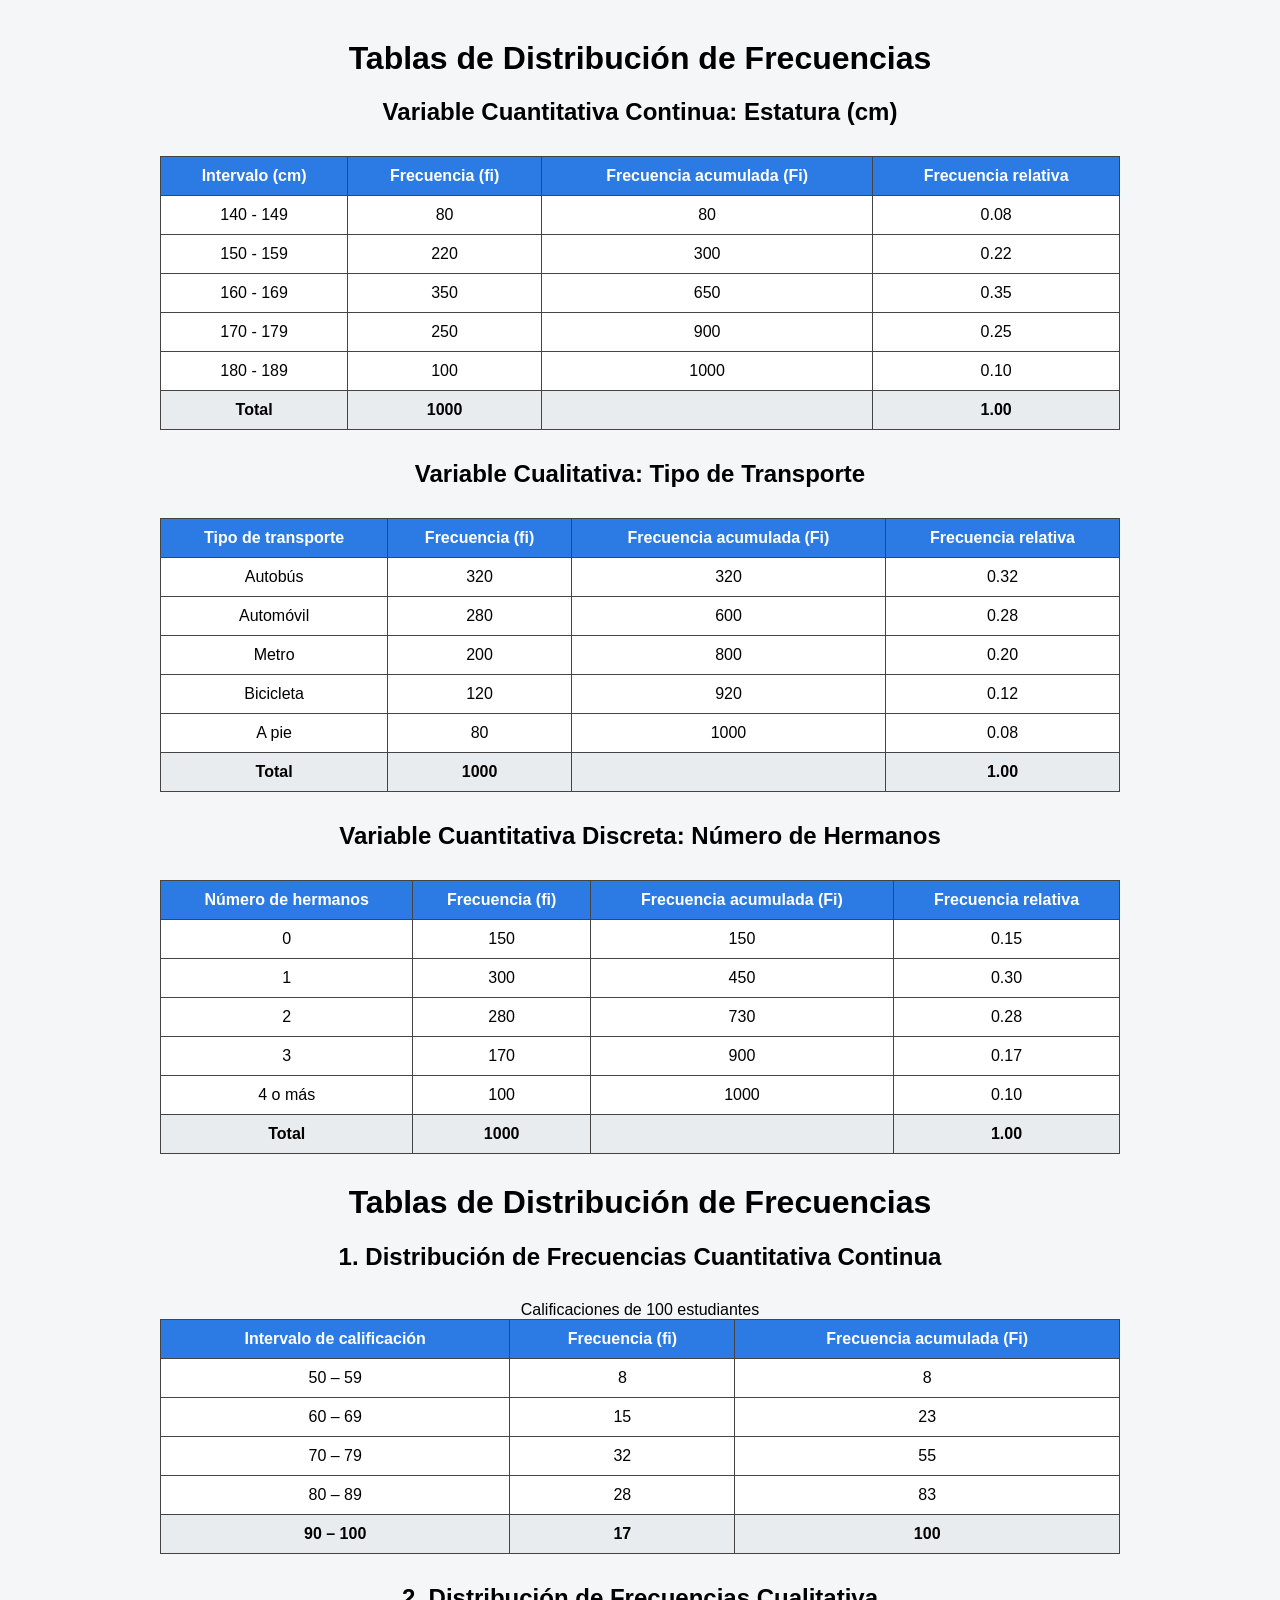
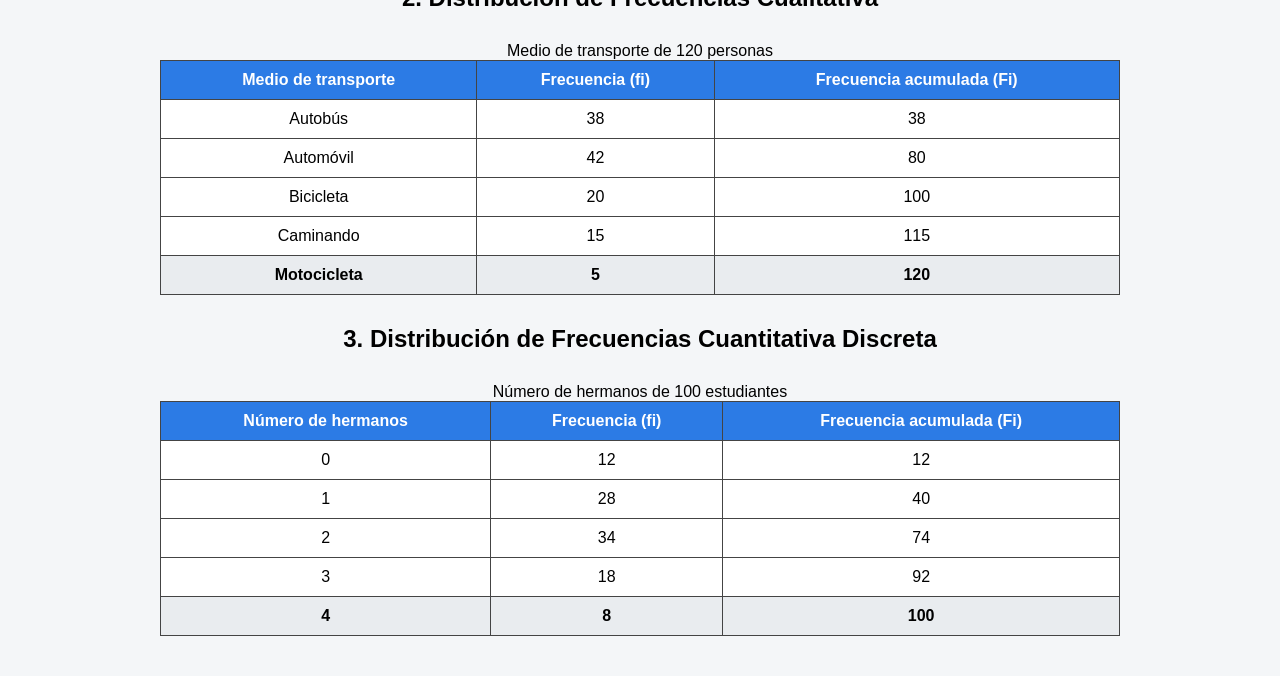
==== index.html @ 86c5a125 "Rename EJL_250110324_2B.html to index.html" ====
<!DOCTYPE html>
<html lang="es">
<head>
    <meta charset="UTF-8">
    <title>Tablas de Distribución de Frecuencias</title>
    <style>
        body {
            font-family: Arial, sans-serif;
            margin: 40px;
            background-color: #f4f6f8;
        }
        h1, h2 {
            text-align: center;
        }
        table {
            width: 80%;
            margin: 30px auto;
            border-collapse: collapse;
            background-color: #ffffff;
        }
        th, td {
            border: 1px solid #444;
            padding: 10px;
            text-align: center;
        }
        th {
            background-color: #2c7be5;
            color: white;
        }
        tr:last-child {
            font-weight: bold;
            background-color: #e9ecef;
        }
    </style>
</head>
<body>

<h1>Tablas de Distribución de Frecuencias</h1>

<!-- Tabla 1 -->
<h2>Variable Cuantitativa Continua: Estatura (cm)</h2>
<table>
    <tr>
        <th>Intervalo (cm)</th>
        <th>Frecuencia (fi)</th>
        <th>Frecuencia acumulada (Fi)</th>
        <th>Frecuencia relativa</th>
    </tr>
    <tr><td>140 - 149</td><td>80</td><td>80</td><td>0.08</td></tr>
    <tr><td>150 - 159</td><td>220</td><td>300</td><td>0.22</td></tr>
    <tr><td>160 - 169</td><td>350</td><td>650</td><td>0.35</td></tr>
    <tr><td>170 - 179</td><td>250</td><td>900</td><td>0.25</td></tr>
    <tr><td>180 - 189</td><td>100</td><td>1000</td><td>0.10</td></tr>
    <tr><td>Total</td><td>1000</td><td></td><td>1.00</td></tr>
</table>

<!-- Tabla 2 -->
<h2>Variable Cualitativa: Tipo de Transporte</h2>
<table>
    <tr>
        <th>Tipo de transporte</th>
        <th>Frecuencia (fi)</th>
        <th>Frecuencia acumulada (Fi)</th>
        <th>Frecuencia relativa</th>
    </tr>
    <tr><td>Autobús</td><td>320</td><td>320</td><td>0.32</td></tr>
    <tr><td>Automóvil</td><td>280</td><td>600</td><td>0.28</td></tr>
    <tr><td>Metro</td><td>200</td><td>800</td><td>0.20</td></tr>
    <tr><td>Bicicleta</td><td>120</td><td>920</td><td>0.12</td></tr>
    <tr><td>A pie</td><td>80</td><td>1000</td><td>0.08</td></tr>
    <tr><td>Total</td><td>1000</td><td></td><td>1.00</td></tr>
</table>

<!-- Tabla 3 -->
<h2>Variable Cuantitativa Discreta: Número de Hermanos</h2>
<table>
    <tr>
        <th>Número de hermanos</th>
        <th>Frecuencia (fi)</th>
        <th>Frecuencia acumulada (Fi)</th>
        <th>Frecuencia relativa</th>
    </tr>
    <tr><td>0</td><td>150</td><td>150</td><td>0.15</td></tr>
    <tr><td>1</td><td>300</td><td>450</td><td>0.30</td></tr>
    <tr><td>2</td><td>280</td><td>730</td><td>0.28</td></tr>
    <tr><td>3</td><td>170</td><td>900</td><td>0.17</td></tr>
    <tr><td>4 o más</td><td>100</td><td>1000</td><td>0.10</td></tr>
    <tr><td>Total</td><td>1000</td><td></td><td>1.00</td></tr>
</table>

</body>
</html>

    <h1>Tablas de Distribución de Frecuencias</h1>

    <!-- Tabla 1: Cuantitativa continua -->
    <h2>1. Distribución de Frecuencias Cuantitativa Continua</h2>
    <table>
        <caption>Calificaciones de 100 estudiantes</caption>
        <tr>
            <th>Intervalo de calificación</th>
            <th>Frecuencia (fi)</th>
            <th>Frecuencia acumulada (Fi)</th>
        </tr>
        <tr>
            <td>50 – 59</td>
            <td>8</td>
            <td>8</td>
        </tr>
        <tr>
            <td>60 – 69</td>
            <td>15</td>
            <td>23</td>
        </tr>
        <tr>
            <td>70 – 79</td>
            <td>32</td>
            <td>55</td>
        </tr>
        <tr>
            <td>80 – 89</td>
            <td>28</td>
            <td>83</td>
        </tr>
        <tr>
            <td>90 – 100</td>
            <td>17</td>
            <td>100</td>
        </tr>
    </table>

    <!-- Tabla 2: Cualitativa -->
    <h2>2. Distribución de Frecuencias Cualitativa</h2>
    <table>
        <caption>Medio de transporte de 120 personas</caption>
        <tr>
            <th>Medio de transporte</th>
            <th>Frecuencia (fi)</th>
            <th>Frecuencia acumulada (Fi)</th>
        </tr>
        <tr>
            <td>Autobús</td>
            <td>38</td>
            <td>38</td>
        </tr>
        <tr>
            <td>Automóvil</td>
            <td>42</td>
            <td>80</td>
        </tr>
        <tr>
            <td>Bicicleta</td>
            <td>20</td>
            <td>100</td>
        </tr>
        <tr>
            <td>Caminando</td>
            <td>15</td>
            <td>115</td>
        </tr>
        <tr>
            <td>Motocicleta</td>
            <td>5</td>
            <td>120</td>
        </tr>
    </table>

    <!-- Tabla 3: Cuantitativa discreta -->
    <h2>3. Distribución de Frecuencias Cuantitativa Discreta</h2>
    <table>
        <caption>Número de hermanos de 100 estudiantes</caption>
        <tr>
            <th>Número de hermanos</th>
            <th>Frecuencia (fi)</th>
            <th>Frecuencia acumulada (Fi)</th>
        </tr>
        <tr>
            <td>0</td>
            <td>12</td>
            <td>12</td>
        </tr>
        <tr>
            <td>1</td>
            <td>28</td>
            <td>40</td>
        </tr>
        <tr>
            <td>2</td>
            <td>34</td>
            <td>74</td>
        </tr>
        <tr>
            <td>3</td>
            <td>18</td>
            <td>92</td>
        </tr>
        <tr>
            <td>4</td>
            <td>8</td>
            <td>100</td>
        </tr>
    </table>

</body>
</html>
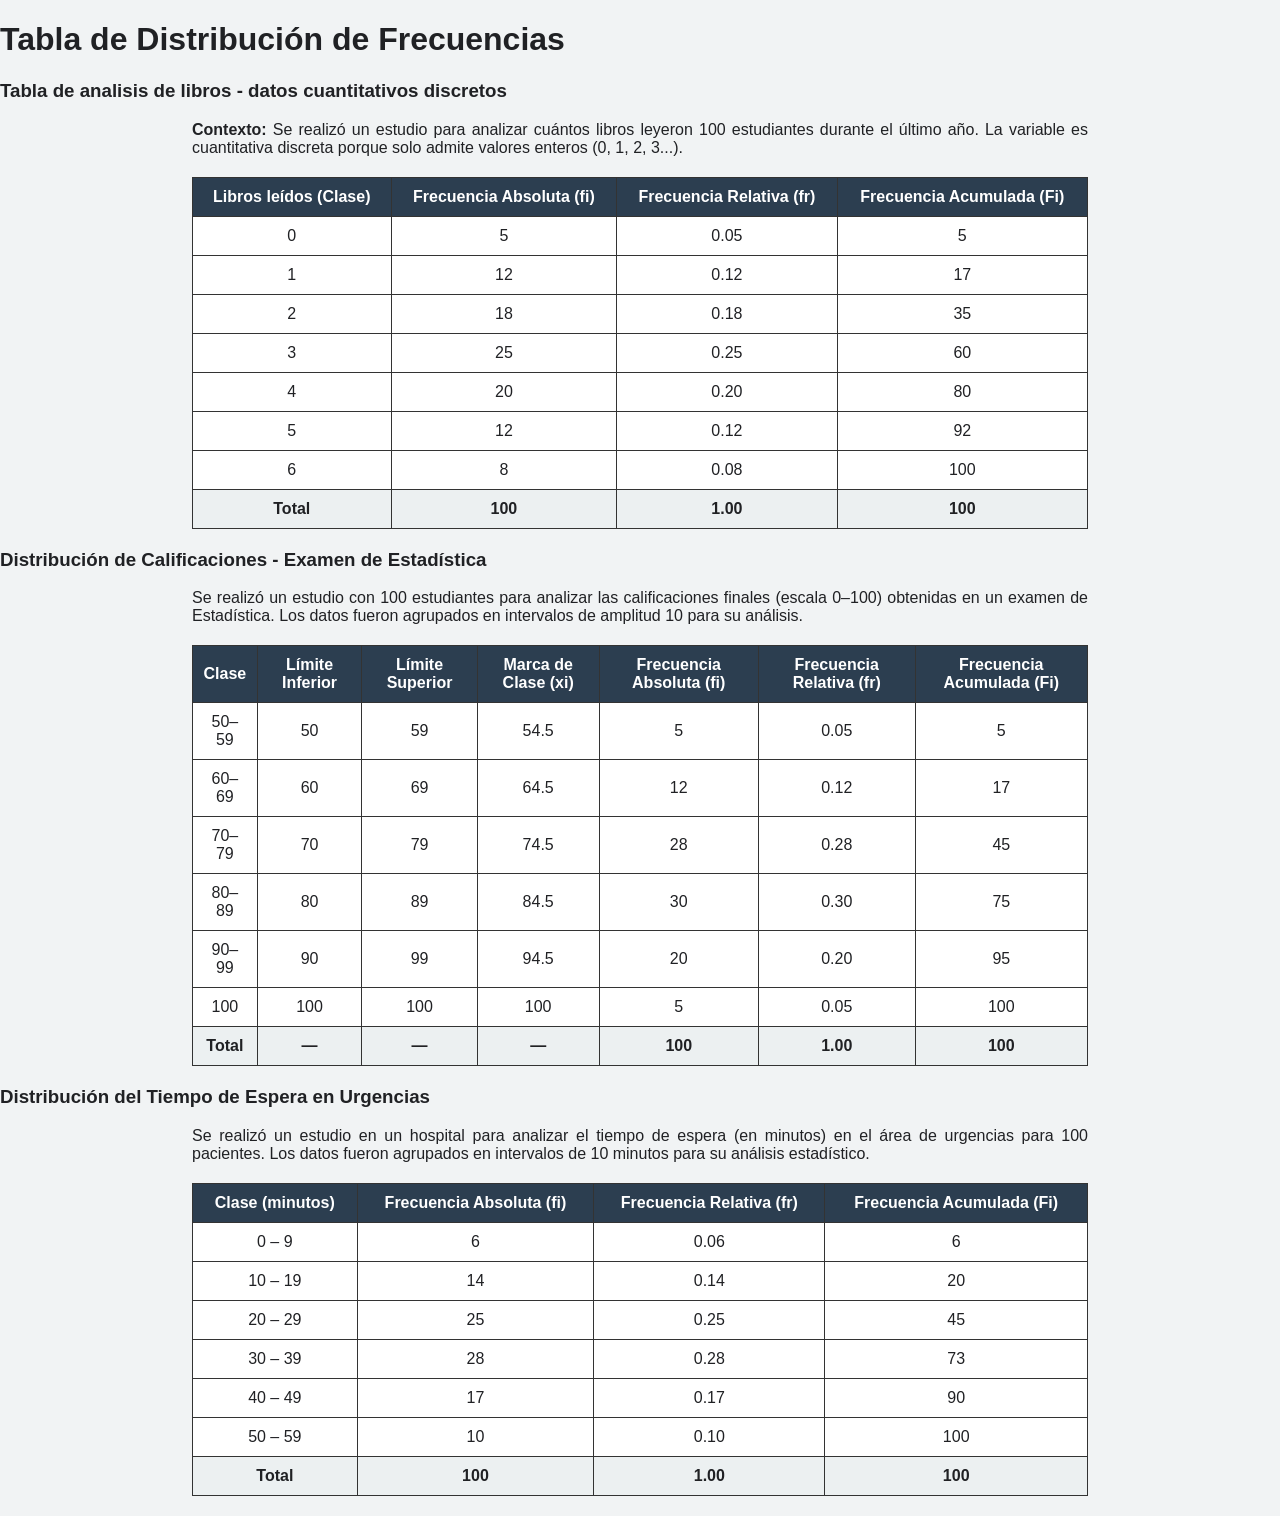
==== commit 542986f3: "Elias Javier Lopez Lopez 250110324@itsoeh.edu.mx" ====
--- a/index.html
+++ b/index.html
@@ -1,205 +1,247 @@
 <!DOCTYPE html>
 <html lang="es">
 <head>
+    <link rel="stylesheet" href="estilos.css">
     <meta charset="UTF-8">
-    <title>Tablas de Distribución de Frecuencias</title>
-    <style>
-        body {
-            font-family: Arial, sans-serif;
-            margin: 40px;
-            background-color: #f4f6f8;
-        }
-        h1, h2 {
-            text-align: center;
-        }
-        table {
-            width: 80%;
-            margin: 30px auto;
-            border-collapse: collapse;
-            background-color: #ffffff;
-        }
-        th, td {
-            border: 1px solid #444;
-            padding: 10px;
-            text-align: center;
-        }
-        th {
-            background-color: #2c7be5;
-            color: white;
-        }
-        tr:last-child {
-            font-weight: bold;
-            background-color: #e9ecef;
-        }
-    </style>
+    <h1>Tabla de Distribución de Frecuencias</h1>
+
+    <link rel = "stylesheet" href="./estilos css/Estilo.css"
+
 </head>
 <body>
 
-<h1>Tablas de Distribución de Frecuencias</h1>
-
-<!-- Tabla 1 -->
-<h2>Variable Cuantitativa Continua: Estatura (cm)</h2>
+    <h3>Tabla de analisis de libros - datos cuantitativos discretos</h3>
+
+<div class="contexto">
+    <p><strong>Contexto:</strong> Se realizó un estudio para analizar cuántos libros leyeron 100 estudiantes durante el último año. 
+    La variable es cuantitativa discreta porque solo admite valores enteros (0, 1, 2, 3...).</p>
+</div>
+
 <table>
-    <tr>
-        <th>Intervalo (cm)</th>
-        <th>Frecuencia (fi)</th>
-        <th>Frecuencia acumulada (Fi)</th>
-        <th>Frecuencia relativa</th>
-    </tr>
-    <tr><td>140 - 149</td><td>80</td><td>80</td><td>0.08</td></tr>
-    <tr><td>150 - 159</td><td>220</td><td>300</td><td>0.22</td></tr>
-    <tr><td>160 - 169</td><td>350</td><td>650</td><td>0.35</td></tr>
-    <tr><td>170 - 179</td><td>250</td><td>900</td><td>0.25</td></tr>
-    <tr><td>180 - 189</td><td>100</td><td>1000</td><td>0.10</td></tr>
-    <tr><td>Total</td><td>1000</td><td></td><td>1.00</td></tr>
+    <thead>
+        <tr>
+            <th>Libros leídos (Clase)</th>
+            <th>Frecuencia Absoluta (fi)</th>
+            <th>Frecuencia Relativa (fr)</th>
+            <th>Frecuencia Acumulada (Fi)</th>
+        </tr>
+    </thead>
+    <tbody>
+        <tr>
+            <td>0</td>
+            <td>5</td>
+            <td>0.05</td>
+            <td>5</td>
+        </tr>
+        <tr>
+            <td>1</td>
+            <td>12</td>
+            <td>0.12</td>
+            <td>17</td>
+        </tr>
+        <tr>
+            <td>2</td>
+            <td>18</td>
+            <td>0.18</td>
+            <td>35</td>
+        </tr>
+        <tr>
+            <td>3</td>
+            <td>25</td>
+            <td>0.25</td>
+            <td>60</td>
+        </tr>
+        <tr>
+            <td>4</td>
+            <td>20</td>
+            <td>0.20</td>
+            <td>80</td>
+        </tr>
+        <tr>
+            <td>5</td>
+            <td>12</td>
+            <td>0.12</td>
+            <td>92</td>
+        </tr>
+        <tr>
+            <td>6</td>
+            <td>8</td>
+            <td>0.08</td>
+            <td>100</td>
+        </tr>
+    </tbody>
+    <tfoot>
+        <tr>
+            <td>Total</td>
+            <td>100</td>
+            <td>1.00</td>
+            <td>100</td>
+        </tr>
+    </tfoot>
 </table>
 
-<!-- Tabla 2 -->
-<h2>Variable Cualitativa: Tipo de Transporte</h2>
-<table>
-    <tr>
-        <th>Tipo de transporte</th>
-        <th>Frecuencia (fi)</th>
-        <th>Frecuencia acumulada (Fi)</th>
-        <th>Frecuencia relativa</th>
-    </tr>
-    <tr><td>Autobús</td><td>320</td><td>320</td><td>0.32</td></tr>
-    <tr><td>Automóvil</td><td>280</td><td>600</td><td>0.28</td></tr>
-    <tr><td>Metro</td><td>200</td><td>800</td><td>0.20</td></tr>
-    <tr><td>Bicicleta</td><td>120</td><td>920</td><td>0.12</td></tr>
-    <tr><td>A pie</td><td>80</td><td>1000</td><td>0.08</td></tr>
-    <tr><td>Total</td><td>1000</td><td></td><td>1.00</td></tr>
-</table>
-
-<!-- Tabla 3 -->
-<h2>Variable Cuantitativa Discreta: Número de Hermanos</h2>
-<table>
-    <tr>
-        <th>Número de hermanos</th>
-        <th>Frecuencia (fi)</th>
-        <th>Frecuencia acumulada (Fi)</th>
-        <th>Frecuencia relativa</th>
-    </tr>
-    <tr><td>0</td><td>150</td><td>150</td><td>0.15</td></tr>
-    <tr><td>1</td><td>300</td><td>450</td><td>0.30</td></tr>
-    <tr><td>2</td><td>280</td><td>730</td><td>0.28</td></tr>
-    <tr><td>3</td><td>170</td><td>900</td><td>0.17</td></tr>
-    <tr><td>4 o más</td><td>100</td><td>1000</td><td>0.10</td></tr>
-    <tr><td>Total</td><td>1000</td><td></td><td>1.00</td></tr>
-</table>
+
+
+
+    <h3>Distribución de Calificaciones - Examen de Estadística</h3>
+
+    <div class="contexto">
+        <p>
+            Se realizó un estudio con 100 estudiantes para analizar las calificaciones
+            finales (escala 0–100) obtenidas en un examen de Estadística.
+            Los datos fueron agrupados en intervalos de amplitud 10 para su análisis.
+        </p>
+    </div>
+
+    <table>
+        <thead>
+            <tr>
+                <th>Clase</th>
+                <th>Límite Inferior</th>
+                <th>Límite Superior</th>
+                <th>Marca de Clase (xi)</th>
+                <th>Frecuencia Absoluta (fi)</th>
+                <th>Frecuencia Relativa (fr)</th>
+                <th>Frecuencia Acumulada (Fi)</th>
+            </tr>
+        </thead>
+        <tbody>
+            <tr>
+                <td>50–59</td>
+                <td>50</td>
+                <td>59</td>
+                <td>54.5</td>
+                <td>5</td>
+                <td>0.05</td>
+                <td>5</td>
+            </tr>
+            <tr>
+                <td>60–69</td>
+                <td>60</td>
+                <td>69</td>
+                <td>64.5</td>
+                <td>12</td>
+                <td>0.12</td>
+                <td>17</td>
+            </tr>
+            <tr>
+                <td>70–79</td>
+                <td>70</td>
+                <td>79</td>
+                <td>74.5</td>
+                <td>28</td>
+                <td>0.28</td>
+                <td>45</td>
+            </tr>
+            <tr>
+                <td>80–89</td>
+                <td>80</td>
+                <td>89</td>
+                <td>84.5</td>
+                <td>30</td>
+                <td>0.30</td>
+                <td>75</td>
+            </tr>
+            <tr>
+                <td>90–99</td>
+                <td>90</td>
+                <td>99</td>
+                <td>94.5</td>
+                <td>20</td>
+                <td>0.20</td>
+                <td>95</td>
+            </tr>
+            <tr>
+                <td>100</td>
+                <td>100</td>
+                <td>100</td>
+                <td>100</td>
+                <td>5</td>
+                <td>0.05</td>
+                <td>100</td>
+            </tr>
+        </tbody>
+        <tfoot>
+            <tr>
+                <td>Total</td>
+                <td>—</td>
+                <td>—</td>
+                <td>—</td>
+                <td>100</td>
+                <td>1.00</td>
+                <td>100</td>
+            </tr>
+        </tfoot>
+    </table>
+
+
+
+<h3>Distribución del Tiempo de Espera en Urgencias</h3>
+
+    <div class="contexto">
+        <p>
+            Se realizó un estudio en un hospital para analizar el tiempo de espera 
+            (en minutos) en el área de urgencias para 100 pacientes.
+            Los datos fueron agrupados en intervalos de 10 minutos para su análisis estadístico.
+        </p>
+    </div>
+
+    <table>
+        <thead>
+            <tr>
+                <th>Clase (minutos)</th>
+                <th>Frecuencia Absoluta (fi)</th>
+                <th>Frecuencia Relativa (fr)</th>
+                <th>Frecuencia Acumulada (Fi)</th>
+            </tr>
+        </thead>
+        <tbody>
+            <tr>
+                <td>0 – 9</td>
+                <td>6</td>
+                <td>0.06</td>
+                <td>6</td>
+            </tr>
+            <tr>
+                <td>10 – 19</td>
+                <td>14</td>
+                <td>0.14</td>
+                <td>20</td>
+            </tr>
+            <tr>
+                <td>20 – 29</td>
+                <td>25</td>
+                <td>0.25</td>
+                <td>45</td>
+            </tr>
+            <tr>
+                <td>30 – 39</td>
+                <td>28</td>
+                <td>0.28</td>
+                <td>73</td>
+            </tr>
+            <tr>
+                <td>40 – 49</td>
+                <td>17</td>
+                <td>0.17</td>
+                <td>90</td>
+            </tr>
+            <tr>
+                <td>50 – 59</td>
+                <td>10</td>
+                <td>0.10</td>
+                <td>100</td>
+            </tr>
+        </tbody>
+        <tfoot>
+            <tr>
+                <td>Total</td>
+                <td>100</td>
+                <td>1.00</td>
+                <td>100</td>
+            </tr>
+        </tfoot>
+    </table>
 
 </body>
 </html>
-
-    <h1>Tablas de Distribución de Frecuencias</h1>
-
-    <!-- Tabla 1: Cuantitativa continua -->
-    <h2>1. Distribución de Frecuencias Cuantitativa Continua</h2>
-    <table>
-        <caption>Calificaciones de 100 estudiantes</caption>
-        <tr>
-            <th>Intervalo de calificación</th>
-            <th>Frecuencia (fi)</th>
-            <th>Frecuencia acumulada (Fi)</th>
-        </tr>
-        <tr>
-            <td>50 – 59</td>
-            <td>8</td>
-            <td>8</td>
-        </tr>
-        <tr>
-            <td>60 – 69</td>
-            <td>15</td>
-            <td>23</td>
-        </tr>
-        <tr>
-            <td>70 – 79</td>
-            <td>32</td>
-            <td>55</td>
-        </tr>
-        <tr>
-            <td>80 – 89</td>
-            <td>28</td>
-            <td>83</td>
-        </tr>
-        <tr>
-            <td>90 – 100</td>
-            <td>17</td>
-            <td>100</td>
-        </tr>
-    </table>
-
-    <!-- Tabla 2: Cualitativa -->
-    <h2>2. Distribución de Frecuencias Cualitativa</h2>
-    <table>
-        <caption>Medio de transporte de 120 personas</caption>
-        <tr>
-            <th>Medio de transporte</th>
-            <th>Frecuencia (fi)</th>
-            <th>Frecuencia acumulada (Fi)</th>
-        </tr>
-        <tr>
-            <td>Autobús</td>
-            <td>38</td>
-            <td>38</td>
-        </tr>
-        <tr>
-            <td>Automóvil</td>
-            <td>42</td>
-            <td>80</td>
-        </tr>
-        <tr>
-            <td>Bicicleta</td>
-            <td>20</td>
-            <td>100</td>
-        </tr>
-        <tr>
-            <td>Caminando</td>
-            <td>15</td>
-            <td>115</td>
-        </tr>
-        <tr>
-            <td>Motocicleta</td>
-            <td>5</td>
-            <td>120</td>
-        </tr>
-    </table>
-
-    <!-- Tabla 3: Cuantitativa discreta -->
-    <h2>3. Distribución de Frecuencias Cuantitativa Discreta</h2>
-    <table>
-        <caption>Número de hermanos de 100 estudiantes</caption>
-        <tr>
-            <th>Número de hermanos</th>
-            <th>Frecuencia (fi)</th>
-            <th>Frecuencia acumulada (Fi)</th>
-        </tr>
-        <tr>
-            <td>0</td>
-            <td>12</td>
-            <td>12</td>
-        </tr>
-        <tr>
-            <td>1</td>
-            <td>28</td>
-            <td>40</td>
-        </tr>
-        <tr>
-            <td>2</td>
-            <td>34</td>
-            <td>74</td>
-        </tr>
-        <tr>
-            <td>3</td>
-            <td>18</td>
-            <td>92</td>
-        </tr>
-        <tr>
-            <td>4</td>
-            <td>8</td>
-            <td>100</td>
-        </tr>
-    </table>
-
-</body>
-</html>
--- a/estilos css/Estilo.css
+++ b/estilos css/Estilo.css
@@ -0,0 +1,130 @@
+
+/* Gmail-Inspired Stylesheet */
+
+body {
+    margin: 0;
+    font-family: 'Roboto', Arial, sans-serif;
+    background-color: #f1f3f4;
+    color: #202124;
+}
+
+header {
+    background-color: #ffffff;
+    padding: 10px 20px;
+    display: flex;
+    align-items: center;
+    justify-content: space-between;
+    box-shadow: 0 1px 2px rgba(0,0,0,0.1);
+}
+
+header h1 {
+    font-size: 20px;
+    color: #d93025;
+    margin: 0;
+}
+
+nav {
+    width: 250px;
+    background-color: #ffffff;
+    height: 100vh;
+    position: fixed;
+    top: 0;
+    left: 0;
+    padding-top: 60px;
+    box-shadow: 1px 0 2px rgba(0,0,0,0.05);
+}
+
+nav a {
+    display: block;
+    padding: 12px 20px;
+    text-decoration: none;
+    color: #202124;
+    font-size: 14px;
+    border-radius: 0 20px 20px 0;
+    transition: background-color 0.2s ease;
+}
+
+nav a:hover {
+    background-color: #e8f0fe;
+    color: #1967d2;
+}
+
+.main-content {
+    margin-left: 260px;
+    padding: 20px;
+}
+
+.card {
+    background-color: #ffffff;
+    border-radius: 8px;
+    box-shadow: 0 1px 3px rgba(0,0,0,0.1);
+    padding: 15px;
+    margin-bottom: 15px;
+}
+
+button {
+    background-color: #1a73e8;
+    color: #ffffff;
+    border: none;
+    padding: 10px 16px;
+    border-radius: 4px;
+    cursor: pointer;
+    font-size: 14px;
+    transition: background-color 0.2s ease;
+}
+
+button:hover {
+    background-color: #1669c1;
+}
+
+input, textarea {
+    width: 100%;
+    padding: 8px 10px;
+    margin: 8px 0;
+    border: 1px solid #dadce0;
+    border-radius: 4px;
+    font-size: 14px;
+}
+
+input:focus, textarea:focus {
+    outline: none;
+    border-color: #1a73e8;
+    box-shadow: 0 0 0 2px rgba(26,115,232,0.2);
+}
+
+.footer {
+    text-align: center;
+    padding: 10px;
+    font-size: 12px;
+    color: #5f6368;
+}
+
+
+table {
+    width: 70%;
+    margin: 20px auto;
+    border-collapse: collapse;
+    background-color: white;
+}
+
+th, td {
+    border: 1px solid #333;
+    padding: 10px;
+    text-align: center;
+}
+
+th {
+    background-color: #2c3e50;
+    color: white;
+}
+
+tfoot {
+    font-weight: bold;
+    background-color: #ecf0f1;
+}
+
+.contexto {
+    width: 70%;
+    margin: auto;
+    text-align: justify;
+}
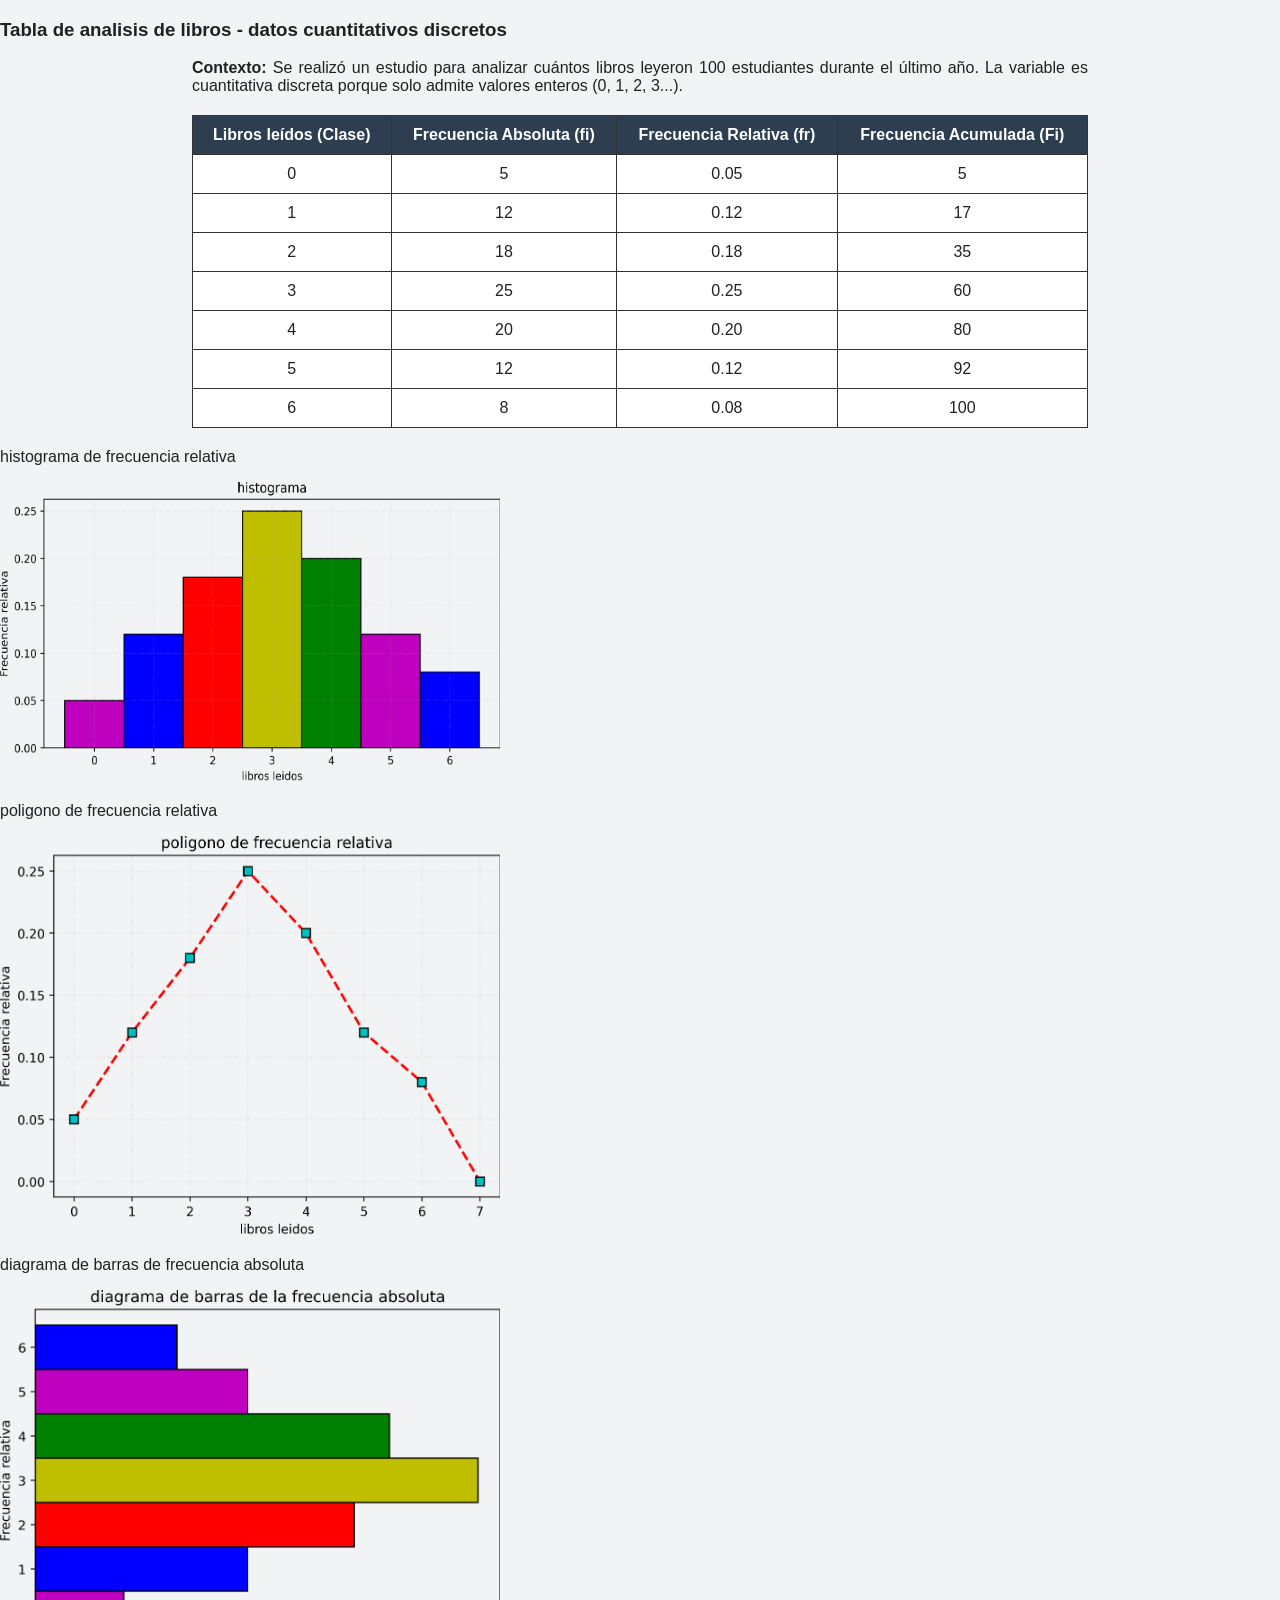
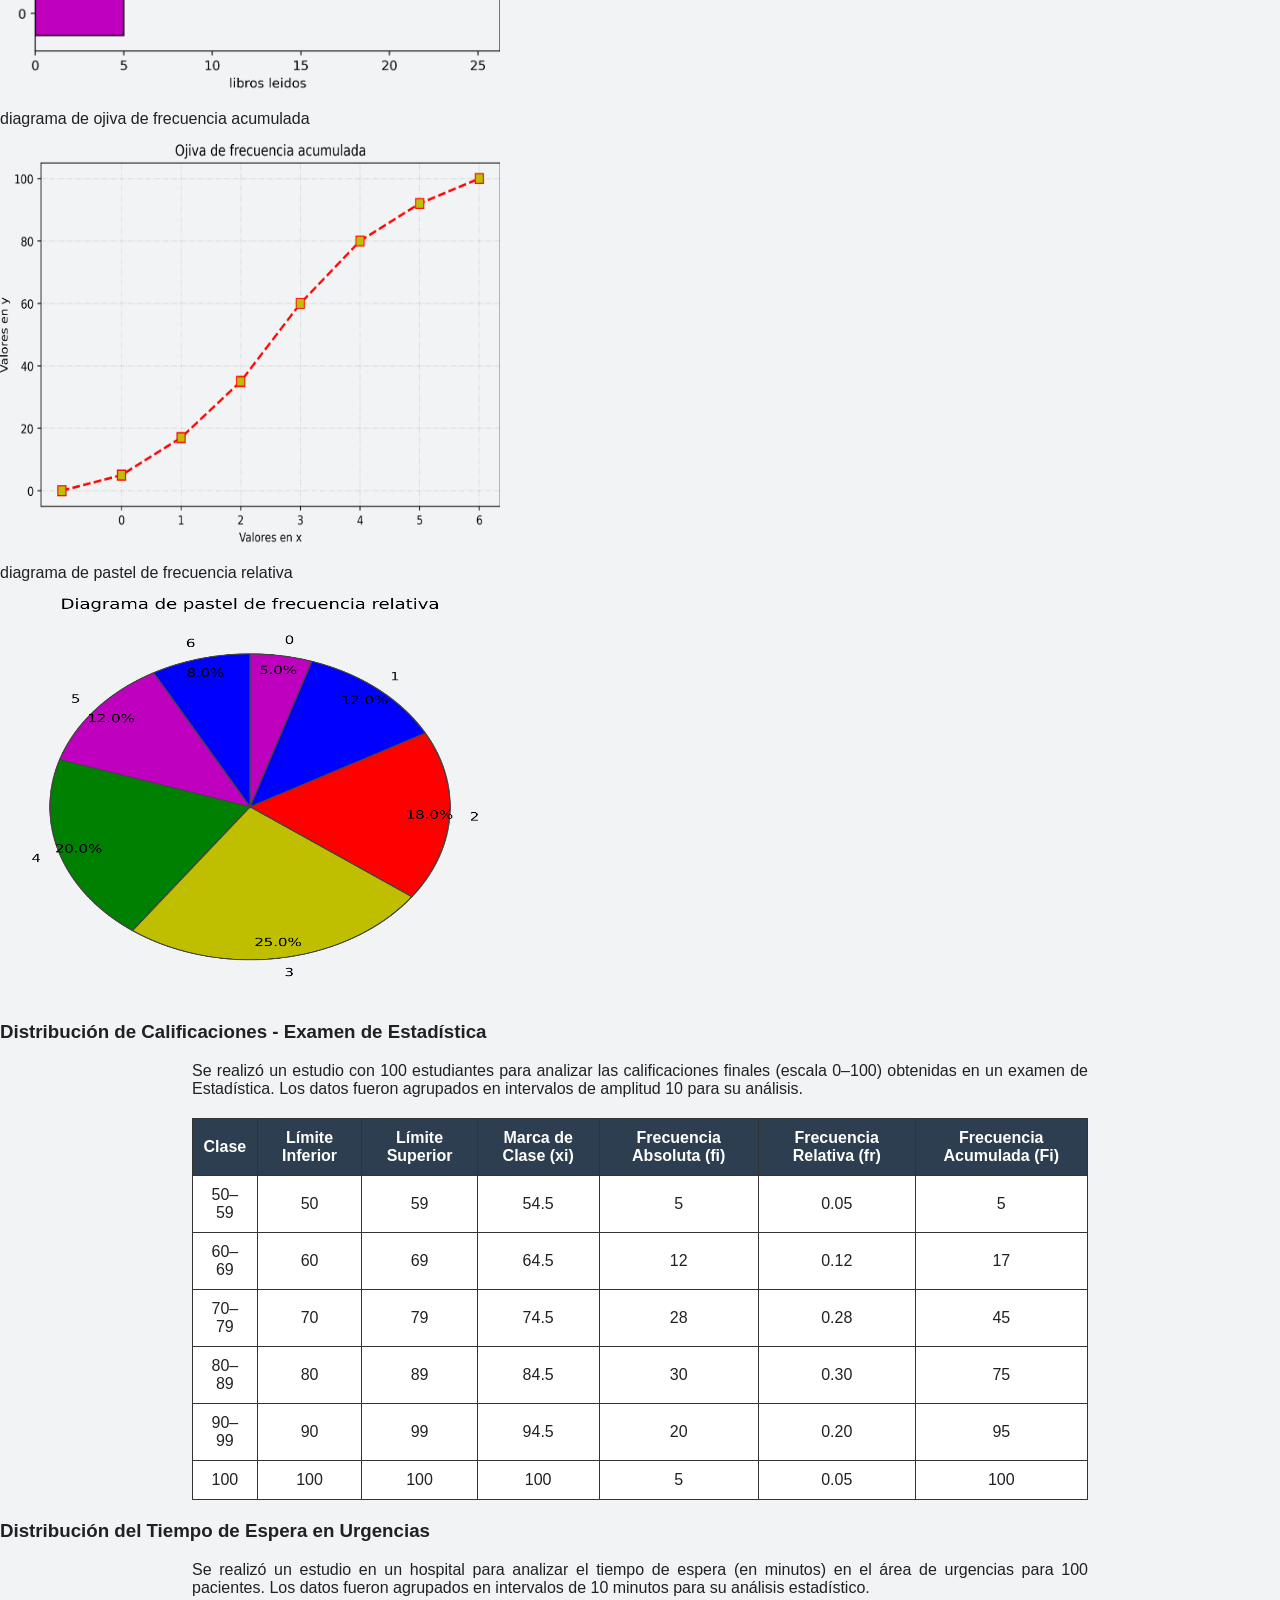
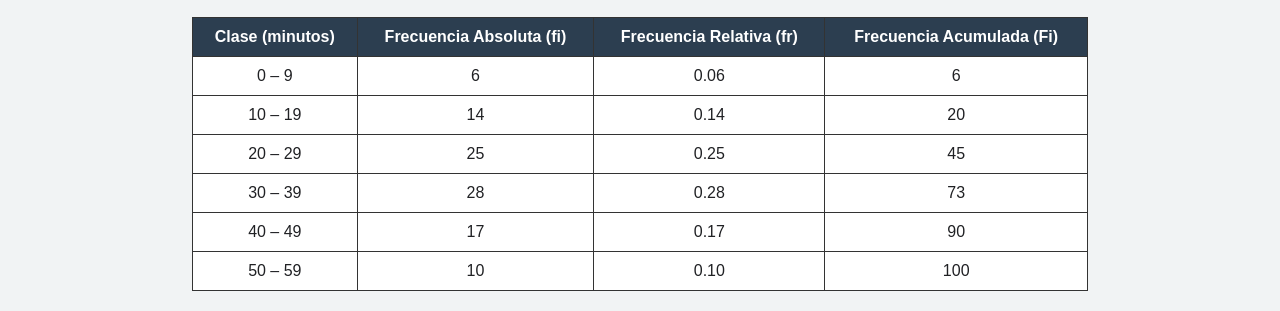
==== commit 84f17944: "Elias Javier Lopez Lopez 250110324@itsoeh.edu.mx" ====
--- a/index.html
+++ b/index.html
@@ -3,7 +3,7 @@
 <head>
     <link rel="stylesheet" href="estilos.css">
     <meta charset="UTF-8">
-    <h1>Tabla de Distribución de Frecuencias</h1>
+    <title>Tabla de Distribución de Frecuencias</title>
 
     <link rel = "stylesheet" href="./estilos css/Estilo.css"
 
@@ -71,17 +71,24 @@
         </tr>
     </tbody>
     <tfoot>
-        <tr>
-            <td>Total</td>
-            <td>100</td>
-            <td>1.00</td>
-            <td>100</td>
-        </tr>
+        
     </tfoot>
 </table>
 
-
-
+<p> histograma de frecuencia relativa </p>
+<img src="./imagenes/histograma_tab1.png" width="500" height="300" >
+
+<p> poligono de frecuencia relativa</p>
+<img src="./imagenes/poligono_tab1.png" width="500" height="400" >
+
+<p> diagrama de barras de frecuencia absoluta </p>
+<img src="./imagenes/diagrama_de_barras_tab1.png" width="500" height="400" >
+
+<p> diagrama de ojiva de frecuencia acumulada </p>
+<img src="./imagenes/Ojiva_tab1.png" width="500" height="400" >
+
+<p> diagrama de pastel de frecuencia relativa </p>
+<img src="./imagenes/Diagrama_de_pastel_tab1.png" width="500" height="400" >
 
     <h3>Distribución de Calificaciones - Examen de Estadística</h3>
 
@@ -162,15 +169,6 @@
             </tr>
         </tbody>
         <tfoot>
-            <tr>
-                <td>Total</td>
-                <td>—</td>
-                <td>—</td>
-                <td>—</td>
-                <td>100</td>
-                <td>1.00</td>
-                <td>100</td>
-            </tr>
         </tfoot>
     </table>
 
@@ -234,12 +232,7 @@
             </tr>
         </tbody>
         <tfoot>
-            <tr>
-                <td>Total</td>
-                <td>100</td>
-                <td>1.00</td>
-                <td>100</td>
-            </tr>
+            
         </tfoot>
     </table>
 
--- a/estilos css/Estilo.css
+++ b/estilos css/Estilo.css
@@ -8,6 +8,9 @@
     color: #202124;
 }
 
+.img-container {
+        text-align: center;
+      }
 header {
     background-color: #ffffff;
     padding: 10px 20px;
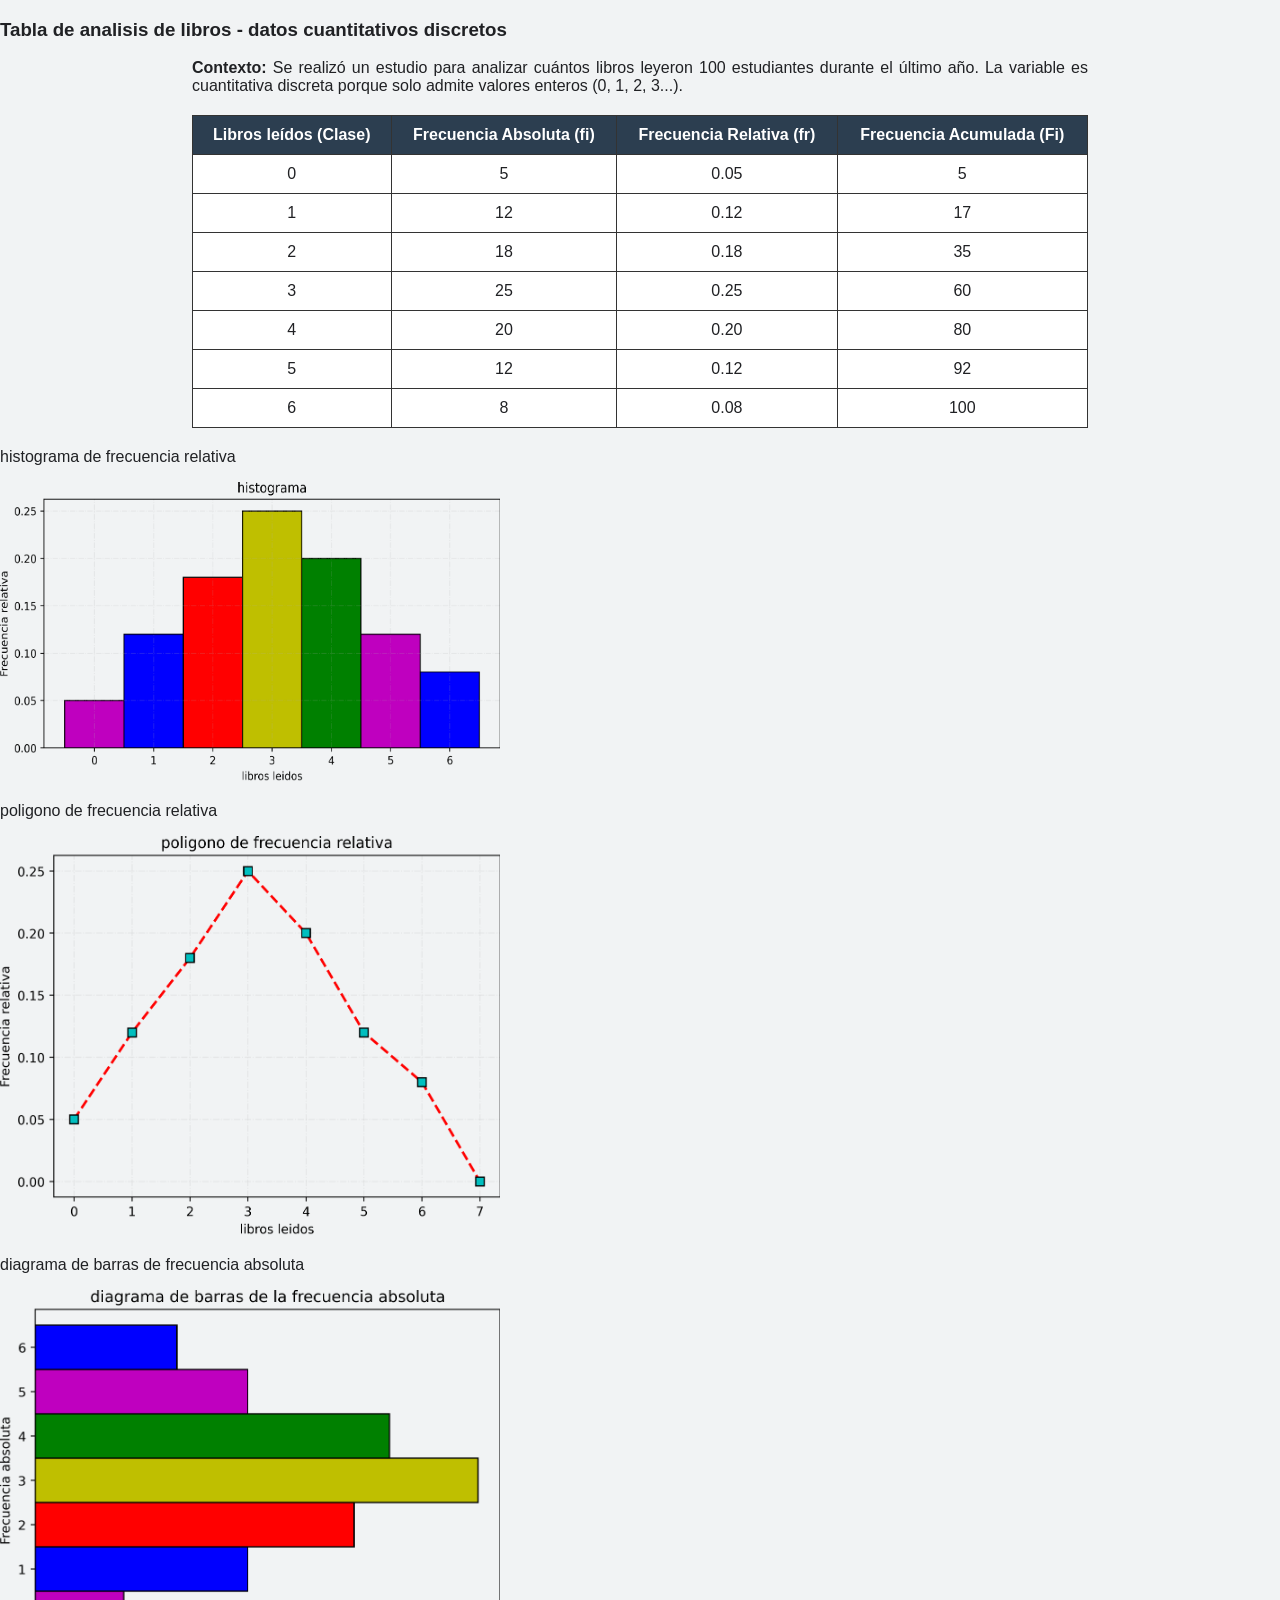
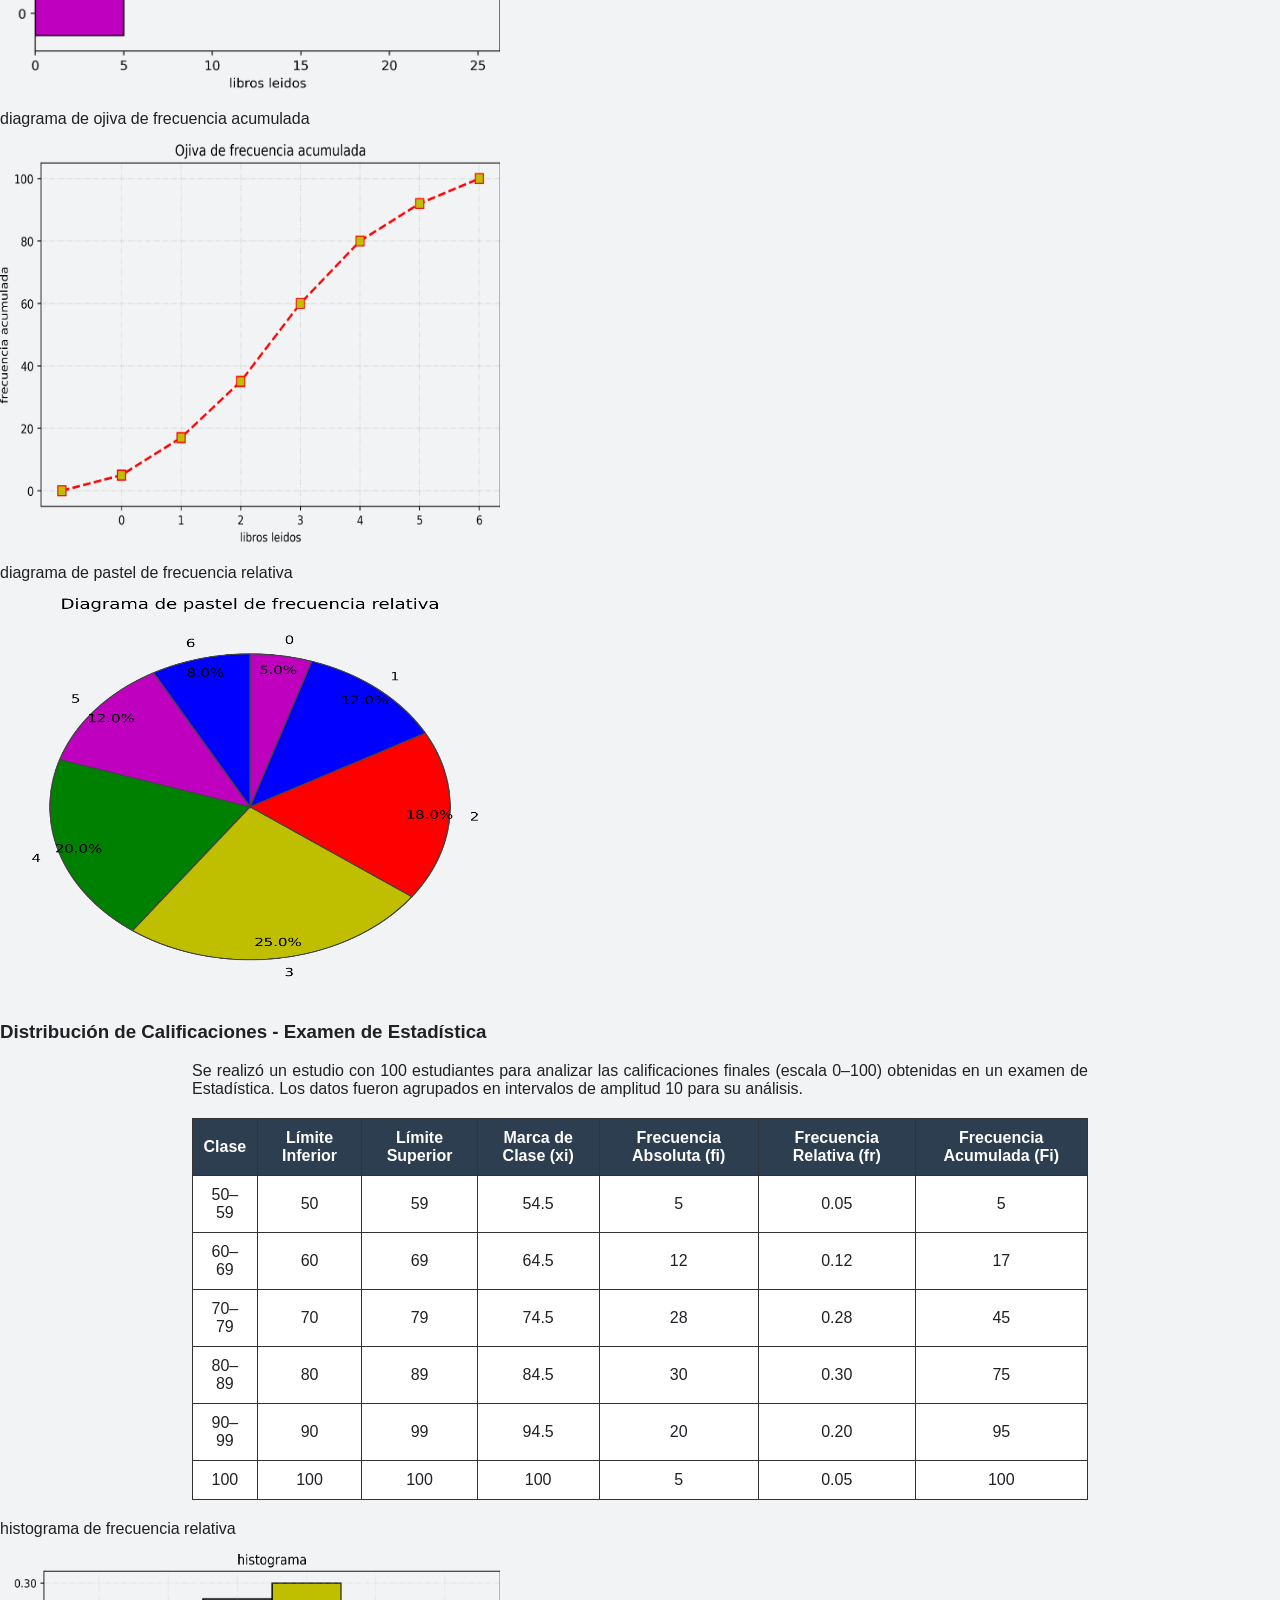
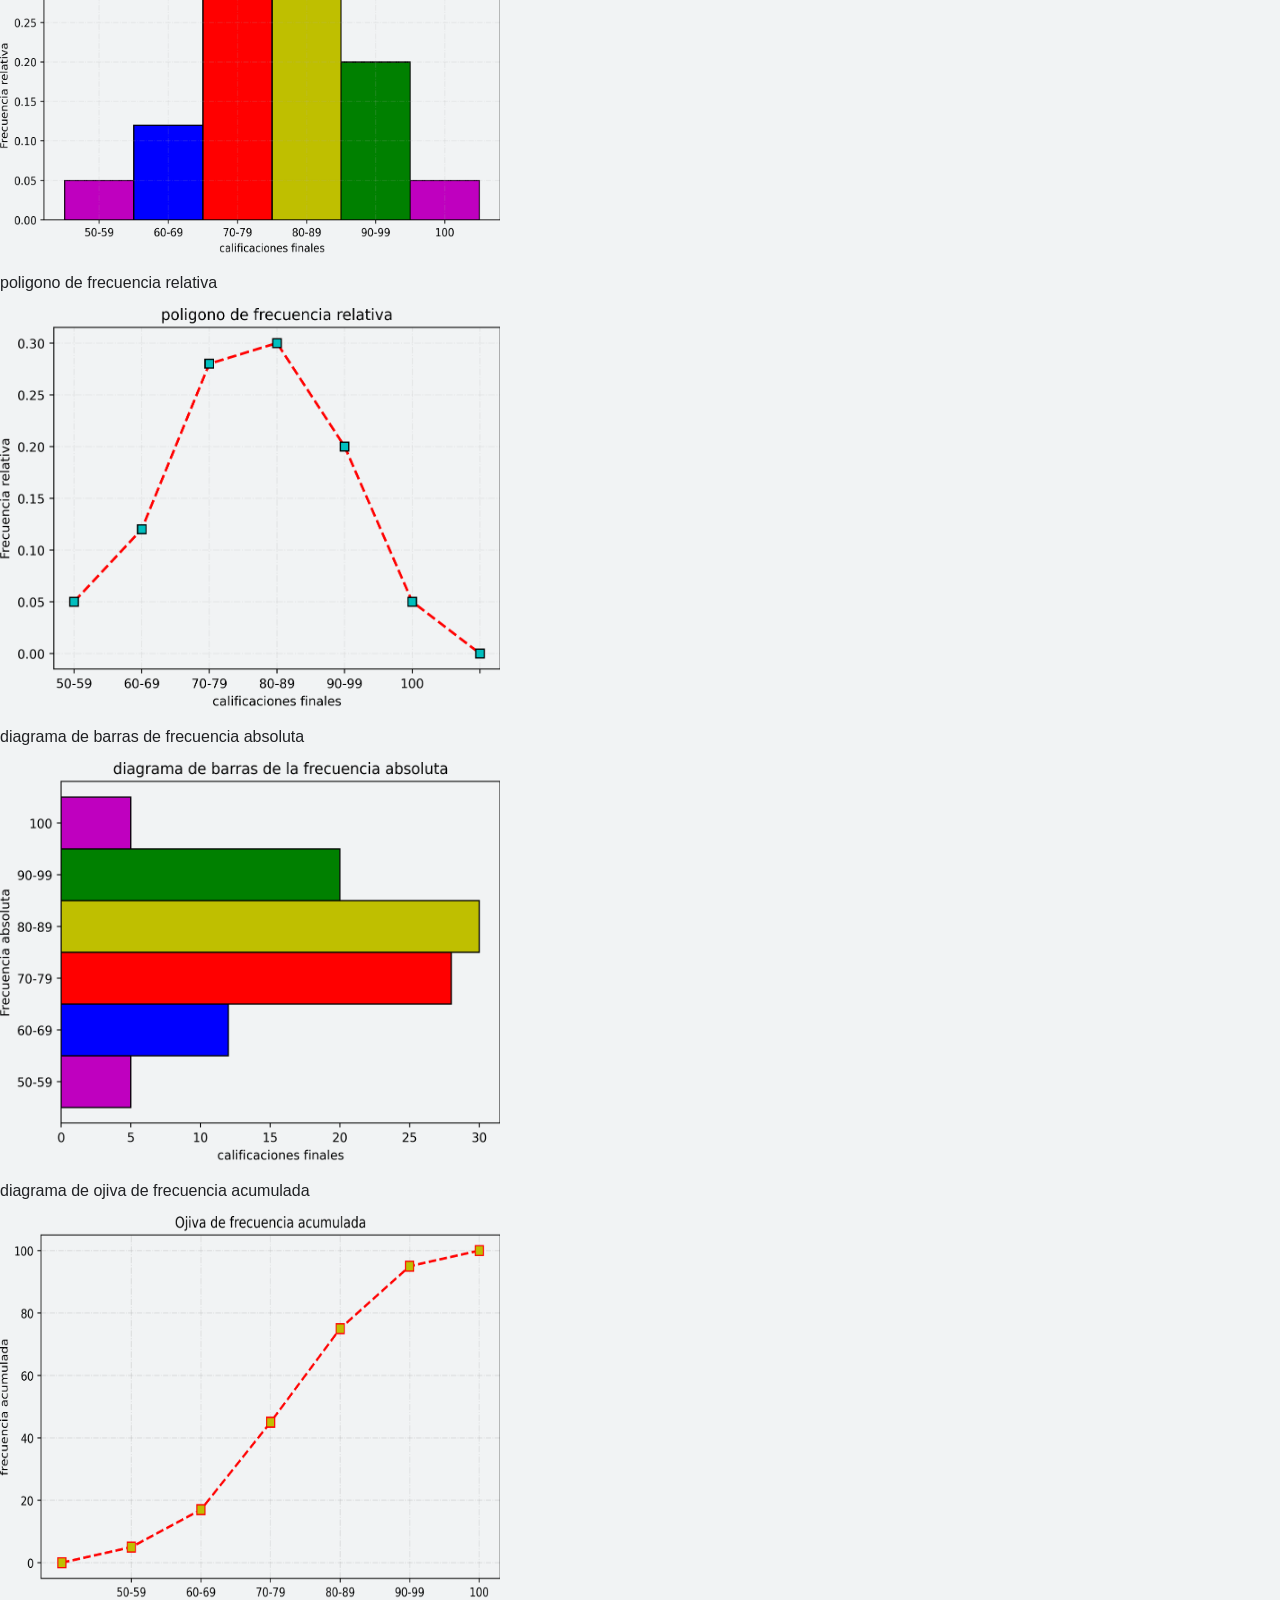
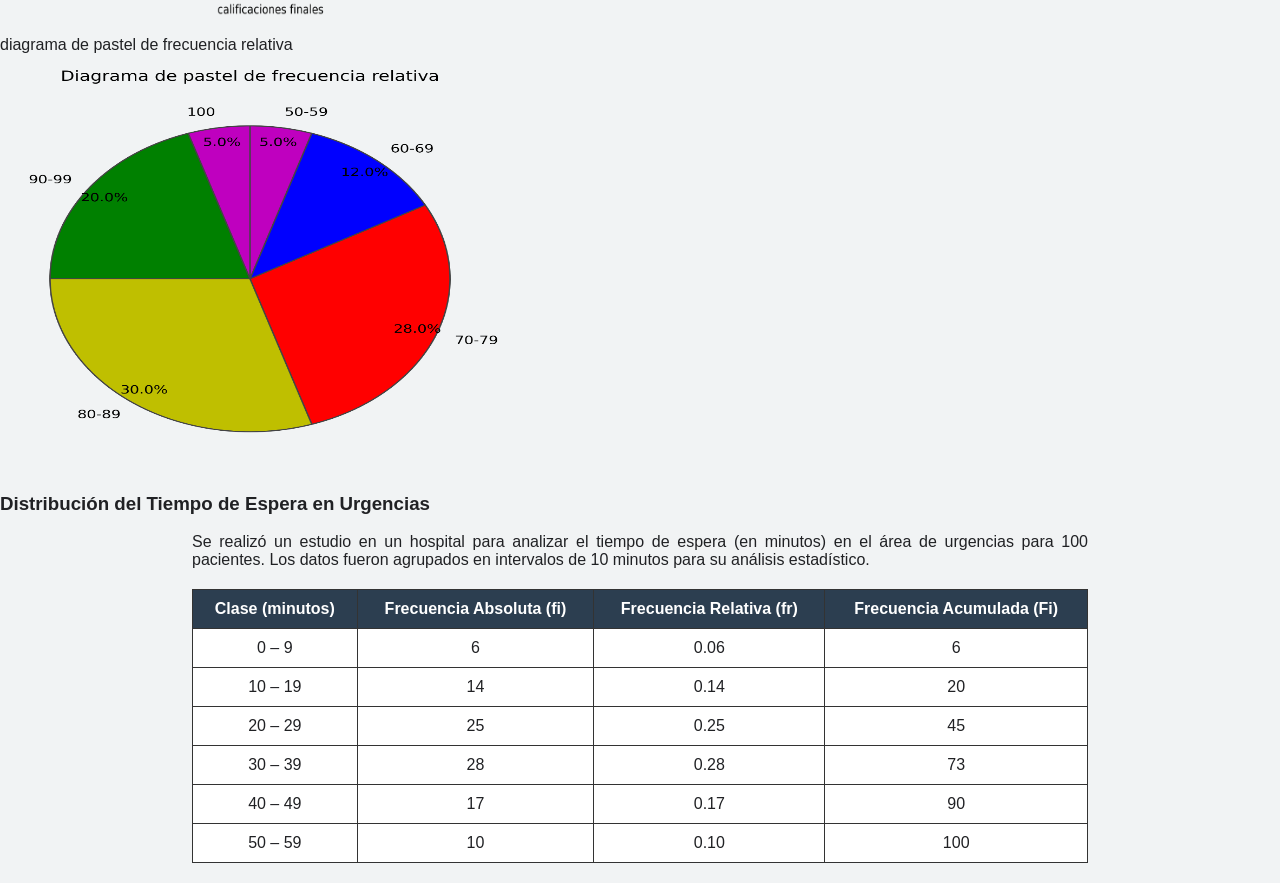
==== commit 81be9330: "Elias Javier López López 250110324@itsoeh.edu.mx" ====
--- a/index.html
+++ b/index.html
@@ -172,7 +172,20 @@
         </tfoot>
     </table>
 
-
+<p> histograma de frecuencia relativa </p>
+<img src="./imagenes/histograma_tab2.png" width="500" height="300" >
+
+<p> poligono de frecuencia relativa</p>
+<img src="./imagenes/poligono_tab2.png" width="500" height="400" >
+
+<p> diagrama de barras de frecuencia absoluta </p>
+<img src="./imagenes/diagrama_de_barras_tab2.png" width="500" height="400" >
+
+<p> diagrama de ojiva de frecuencia acumulada </p>
+<img src="./imagenes/Ojiva_tab2.png" width="500" height="400" >
+
+<p> diagrama de pastel de frecuencia relativa </p>
+<img src="./imagenes/Diagrama_de_pastel_tab2.png" width="500" height="400" >
 
 <h3>Distribución del Tiempo de Espera en Urgencias</h3>
 
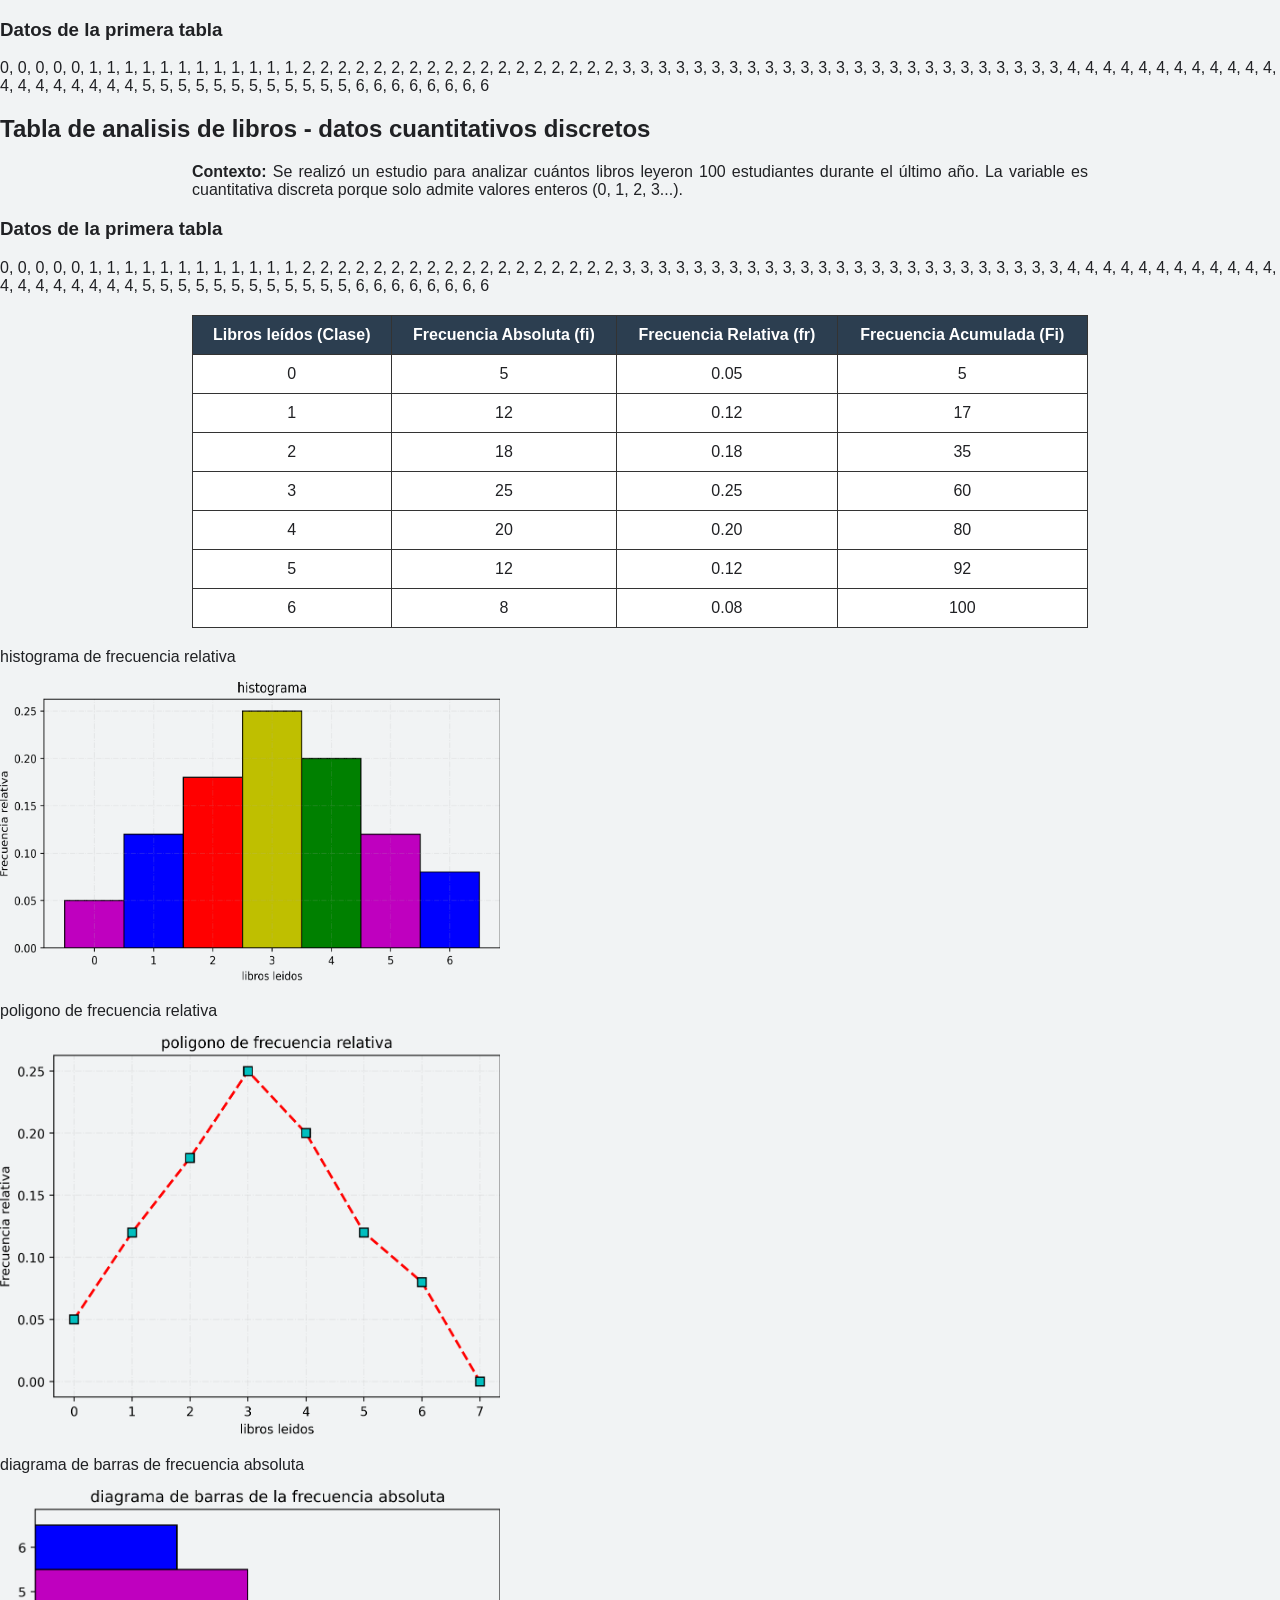
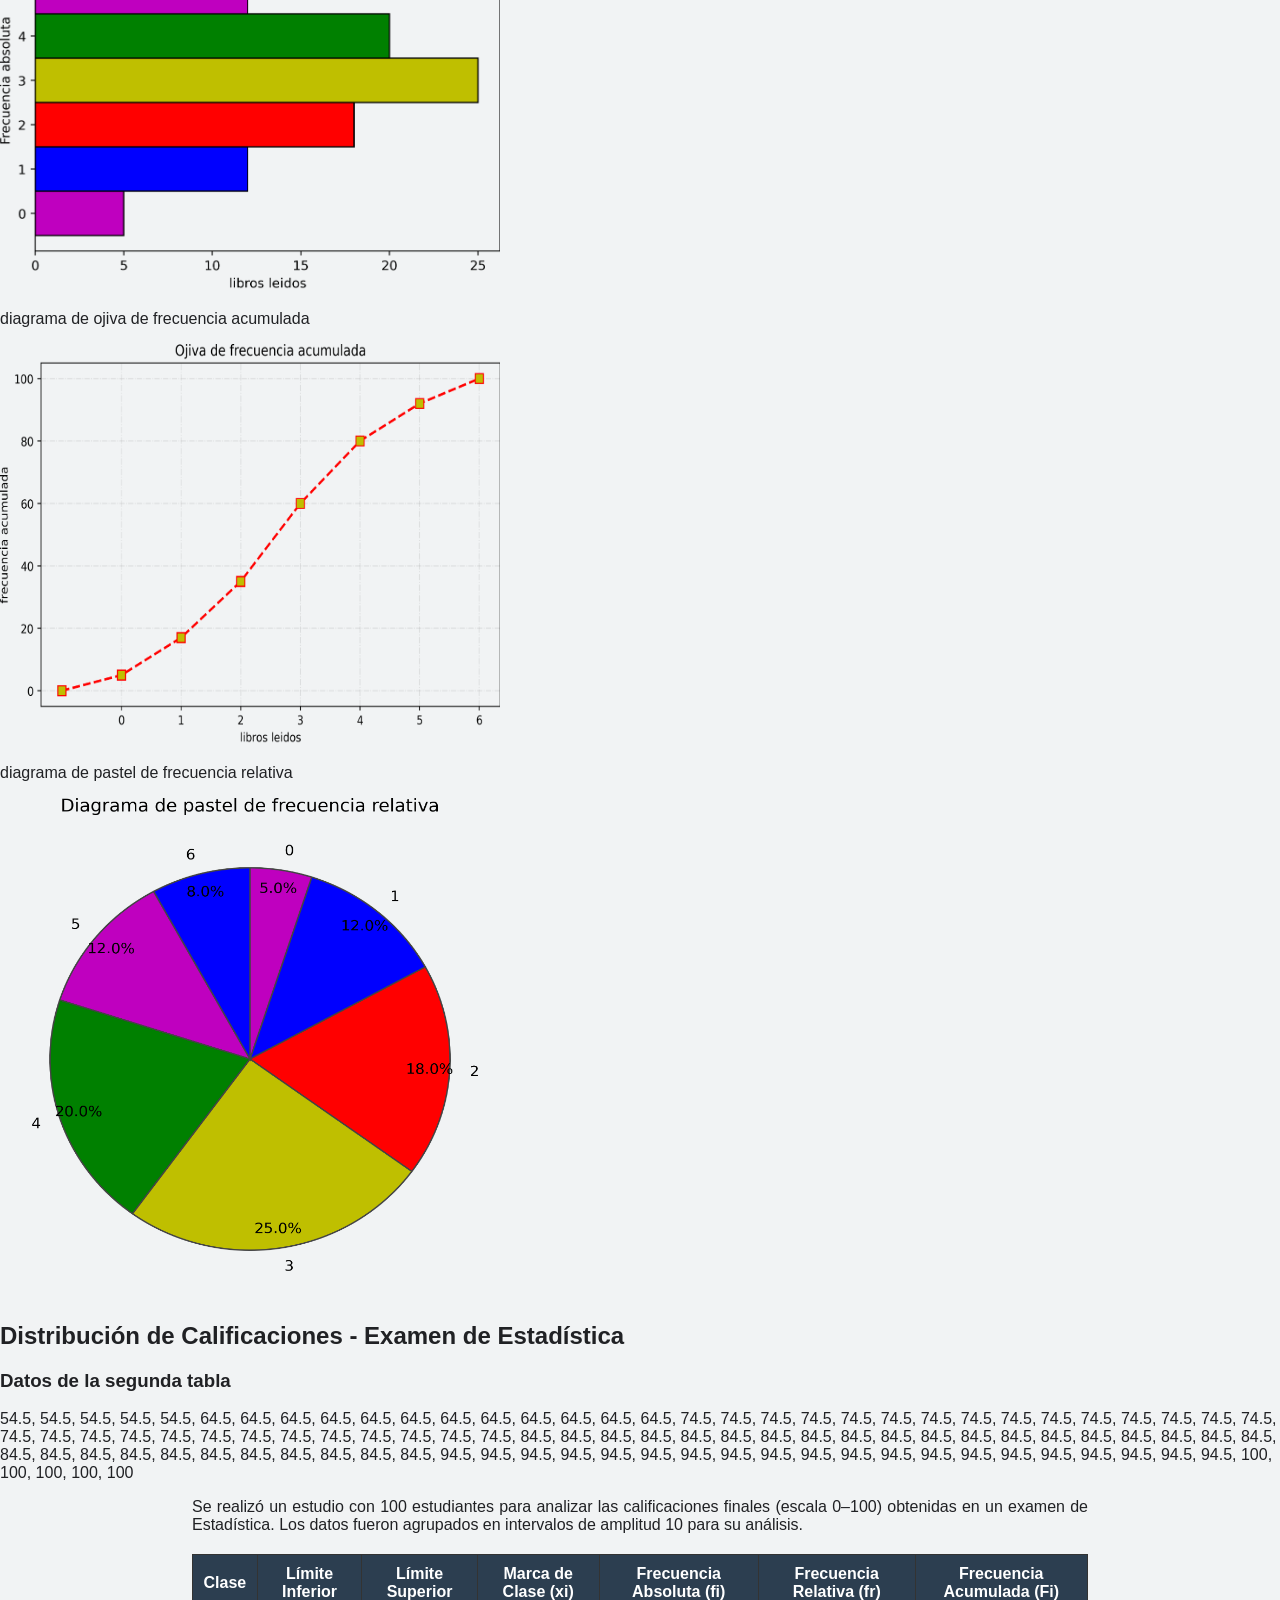
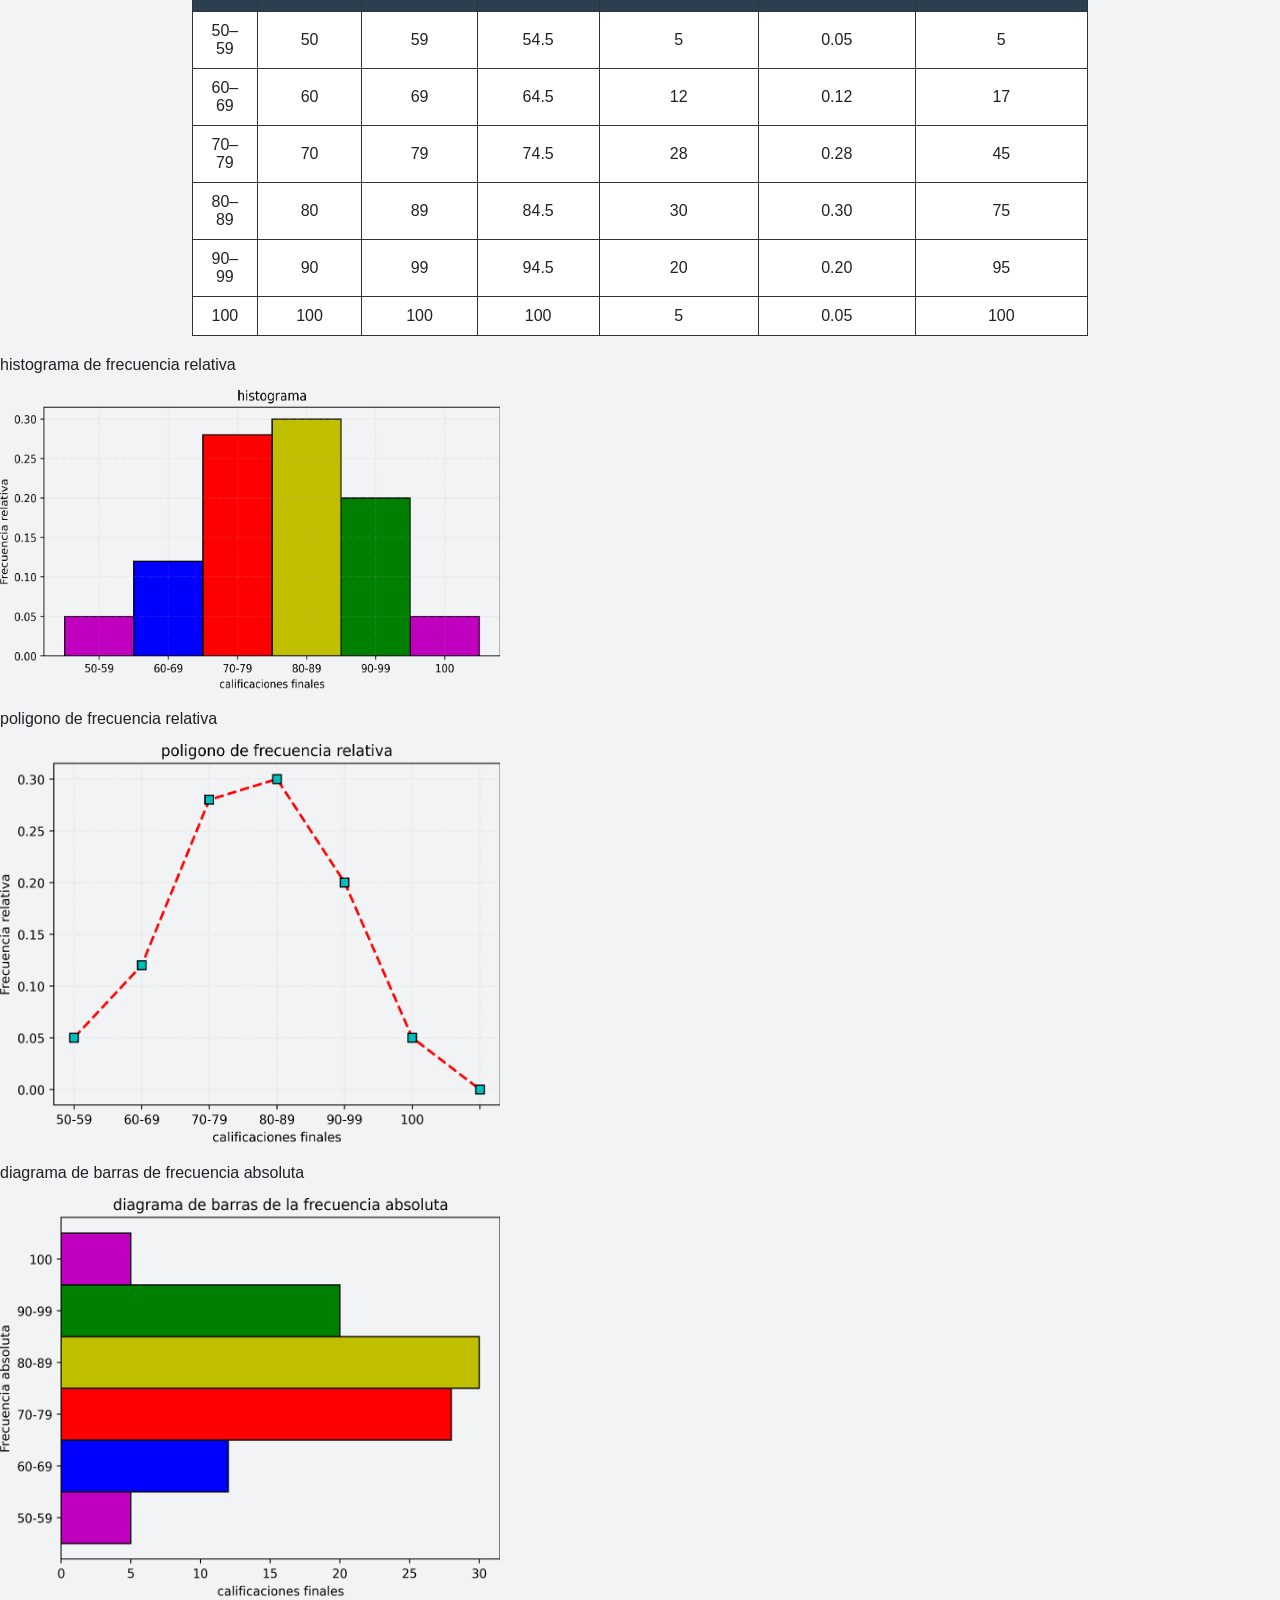
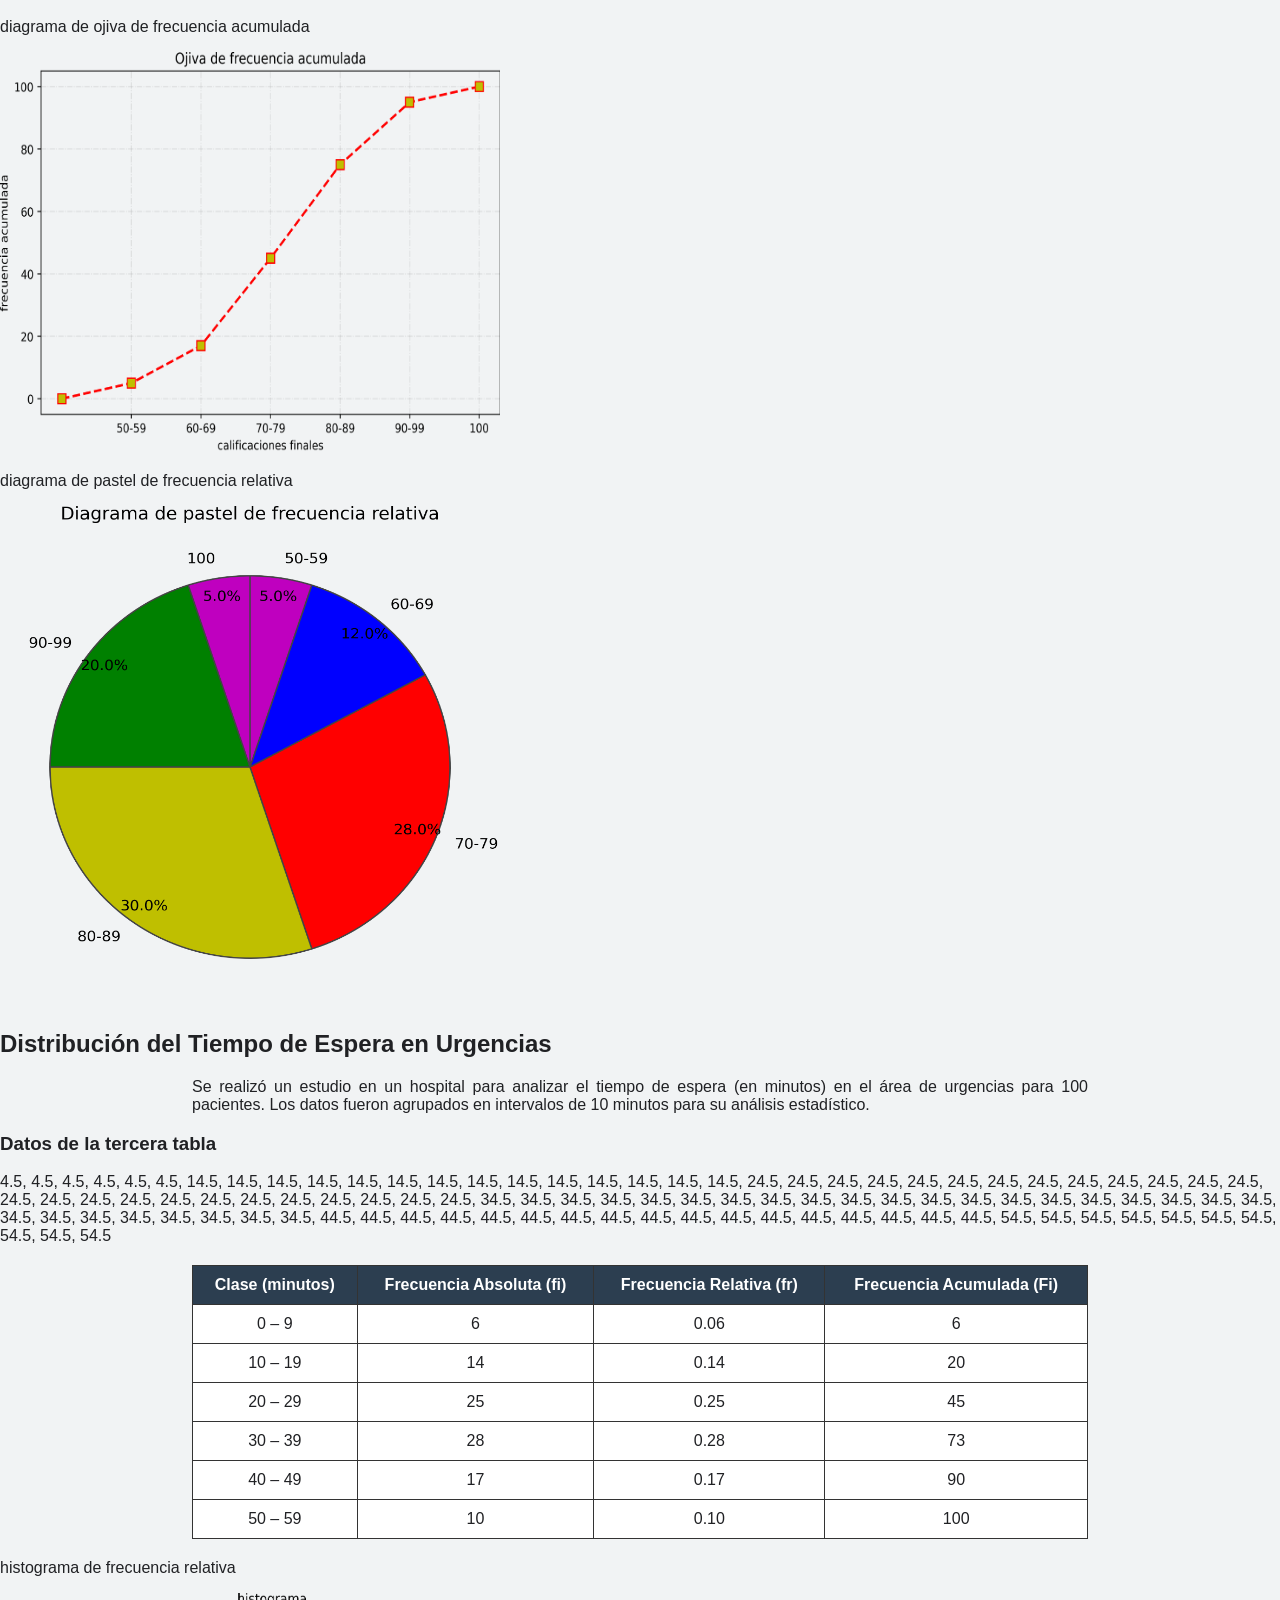
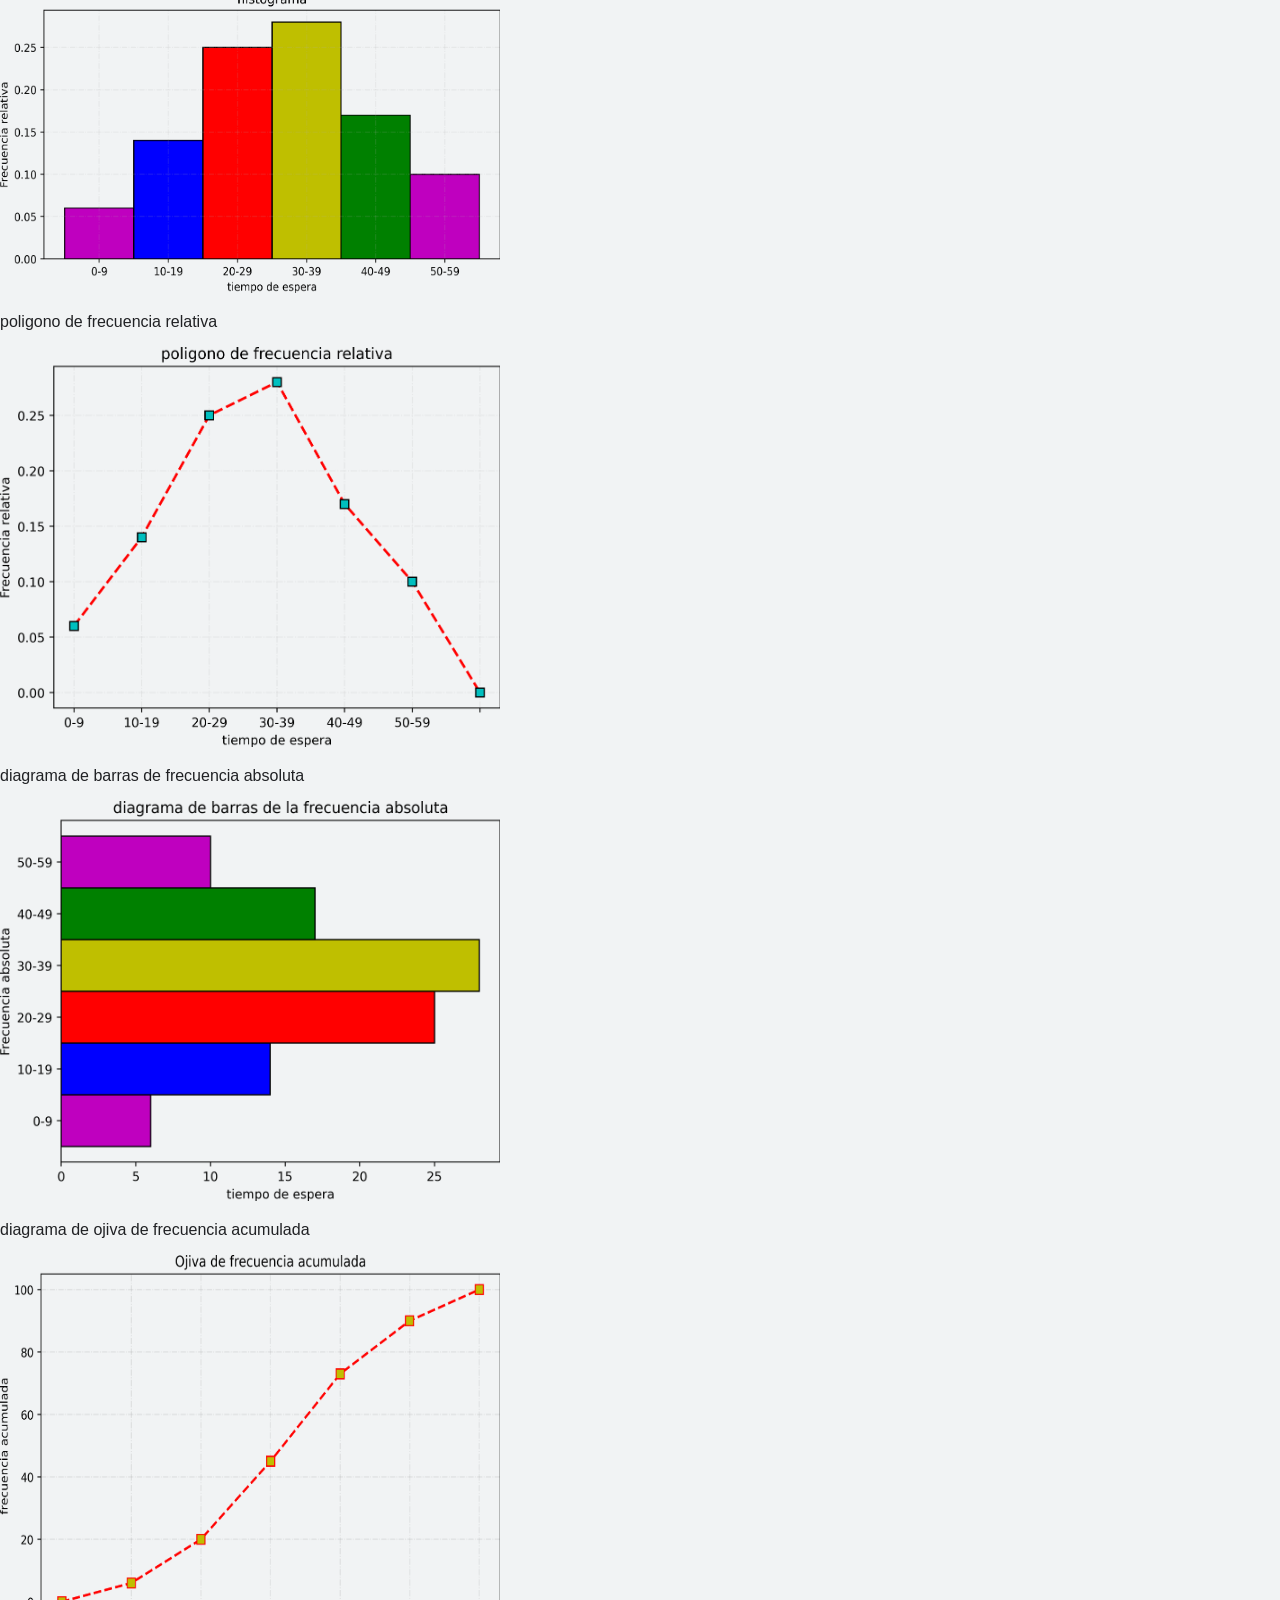
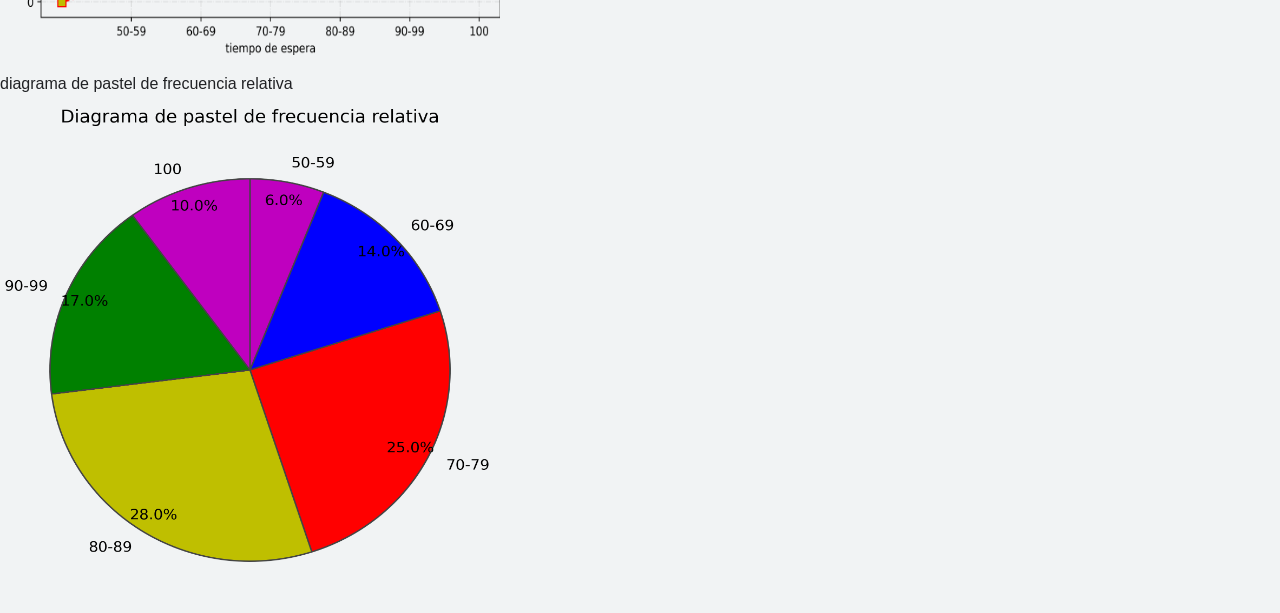
==== commit 07f8b441: "Elias Javier Lopez Lopez 250110324@itsoeh.edu.mx" ====
--- a/index.html
+++ b/index.html
@@ -10,12 +10,30 @@
 </head>
 <body>
 
-    <h3>Tabla de analisis de libros - datos cuantitativos discretos</h3>
+    <h3>Datos de la primera tabla</h3>
+    <p>0, 0, 0, 0, 0,
+1, 1, 1, 1, 1, 1, 1, 1, 1, 1, 1, 1,
+2, 2, 2, 2, 2, 2, 2, 2, 2, 2, 2, 2, 2, 2, 2, 2, 2, 2,
+3, 3, 3, 3, 3, 3, 3, 3, 3, 3, 3, 3, 3, 3, 3, 3, 3, 3, 3, 3, 3, 3, 3, 3, 3,
+4, 4, 4, 4, 4, 4, 4, 4, 4, 4, 4, 4, 4, 4, 4, 4, 4, 4, 4, 4,
+5, 5, 5, 5, 5, 5, 5, 5, 5, 5, 5, 5,
+6, 6, 6, 6, 6, 6, 6, 6</p>
+
+    <h2>Tabla de analisis de libros - datos cuantitativos discretos</h2>
 
 <div class="contexto">
     <p><strong>Contexto:</strong> Se realizó un estudio para analizar cuántos libros leyeron 100 estudiantes durante el último año. 
     La variable es cuantitativa discreta porque solo admite valores enteros (0, 1, 2, 3...).</p>
 </div>
+
+    <h3>Datos de la primera tabla</h3>
+    <p>0, 0, 0, 0, 0,
+1, 1, 1, 1, 1, 1, 1, 1, 1, 1, 1, 1,
+2, 2, 2, 2, 2, 2, 2, 2, 2, 2, 2, 2, 2, 2, 2, 2, 2, 2,
+3, 3, 3, 3, 3, 3, 3, 3, 3, 3, 3, 3, 3, 3, 3, 3, 3, 3, 3, 3, 3, 3, 3, 3, 3,
+4, 4, 4, 4, 4, 4, 4, 4, 4, 4, 4, 4, 4, 4, 4, 4, 4, 4, 4, 4,
+5, 5, 5, 5, 5, 5, 5, 5, 5, 5, 5, 5,
+6, 6, 6, 6, 6, 6, 6, 6</p>
 
 <table>
     <thead>
@@ -88,9 +106,30 @@
 <img src="./imagenes/Ojiva_tab1.png" width="500" height="400" >
 
 <p> diagrama de pastel de frecuencia relativa </p>
-<img src="./imagenes/Diagrama_de_pastel_tab1.png" width="500" height="400" >
-
-    <h3>Distribución de Calificaciones - Examen de Estadística</h3>
+<img src="./imagenes/Diagrama_de_pastel_tab1.png" width="500" height="500" >
+
+
+
+    <h2>Distribución de Calificaciones - Examen de Estadística</h2>
+
+    <h3>Datos de la segunda tabla</h3>
+
+<p>54.5, 54.5, 54.5, 54.5, 54.5,
+
+64.5, 64.5, 64.5, 64.5, 64.5, 64.5, 64.5, 64.5, 64.5, 64.5, 64.5, 64.5,
+
+74.5, 74.5, 74.5, 74.5, 74.5, 74.5, 74.5, 74.5, 74.5, 74.5,
+74.5, 74.5, 74.5, 74.5, 74.5, 74.5, 74.5, 74.5, 74.5, 74.5,
+74.5, 74.5, 74.5, 74.5, 74.5, 74.5, 74.5, 74.5,
+
+84.5, 84.5, 84.5, 84.5, 84.5, 84.5, 84.5, 84.5, 84.5, 84.5,
+84.5, 84.5, 84.5, 84.5, 84.5, 84.5, 84.5, 84.5, 84.5, 84.5,
+84.5, 84.5, 84.5, 84.5, 84.5, 84.5, 84.5, 84.5, 84.5, 84.5,
+
+94.5, 94.5, 94.5, 94.5, 94.5, 94.5, 94.5, 94.5, 94.5, 94.5,
+94.5, 94.5, 94.5, 94.5, 94.5, 94.5, 94.5, 94.5, 94.5, 94.5,
+
+100, 100, 100, 100, 100</p>
 
     <div class="contexto">
         <p>
@@ -172,6 +211,8 @@
         </tfoot>
     </table>
 
+
+
 <p> histograma de frecuencia relativa </p>
 <img src="./imagenes/histograma_tab2.png" width="500" height="300" >
 
@@ -185,9 +226,9 @@
 <img src="./imagenes/Ojiva_tab2.png" width="500" height="400" >
 
 <p> diagrama de pastel de frecuencia relativa </p>
-<img src="./imagenes/Diagrama_de_pastel_tab2.png" width="500" height="400" >
-
-<h3>Distribución del Tiempo de Espera en Urgencias</h3>
+<img src="./imagenes/Diagrama_de_pastel_tab2.png" width="500" height="500" >
+
+<h2>Distribución del Tiempo de Espera en Urgencias</h2>
 
     <div class="contexto">
         <p>
@@ -197,6 +238,25 @@
         </p>
     </div>
 
+        <h3>Datos de la tercera tabla</h3>
+
+    <p>4.5, 4.5, 4.5, 4.5, 4.5, 4.5,
+
+14.5, 14.5, 14.5, 14.5, 14.5, 14.5, 14.5, 14.5, 14.5, 14.5, 14.5, 14.5, 14.5, 14.5,
+
+24.5, 24.5, 24.5, 24.5, 24.5, 24.5, 24.5, 24.5, 24.5, 24.5,
+24.5, 24.5, 24.5, 24.5, 24.5, 24.5, 24.5, 24.5, 24.5, 24.5,
+24.5, 24.5, 24.5, 24.5, 24.5,
+
+34.5, 34.5, 34.5, 34.5, 34.5, 34.5, 34.5, 34.5, 34.5, 34.5,
+34.5, 34.5, 34.5, 34.5, 34.5, 34.5, 34.5, 34.5, 34.5, 34.5,
+34.5, 34.5, 34.5, 34.5, 34.5, 34.5, 34.5, 34.5,
+
+44.5, 44.5, 44.5, 44.5, 44.5, 44.5, 44.5, 44.5, 44.5, 44.5,
+44.5, 44.5, 44.5, 44.5, 44.5, 44.5, 44.5,
+
+54.5, 54.5, 54.5, 54.5, 54.5, 54.5, 54.5, 54.5, 54.5, 54.5 </p>
+
     <table>
         <thead>
             <tr>
@@ -249,5 +309,20 @@
         </tfoot>
     </table>
 
+    <p> histograma de frecuencia relativa </p>
+<img src="./imagenes/histograma_tab3.png" width="500" height="300" >
+
+<p> poligono de frecuencia relativa</p>
+<img src="./imagenes/poligono_tab3.png" width="500" height="400" >
+
+<p> diagrama de barras de frecuencia absoluta </p>
+<img src="./imagenes/diagrama_de_barras_tab3.png" width="500" height="400" >
+
+<p> diagrama de ojiva de frecuencia acumulada </p>
+<img src="./imagenes/Ojiva_tab3.png" width="500" height="400" >
+
+<p> diagrama de pastel de frecuencia relativa </p>
+<img src="./imagenes/Diagrama_de_pastel_tab3 .png" width="500" height="500" >
+
 </body>
 </html>
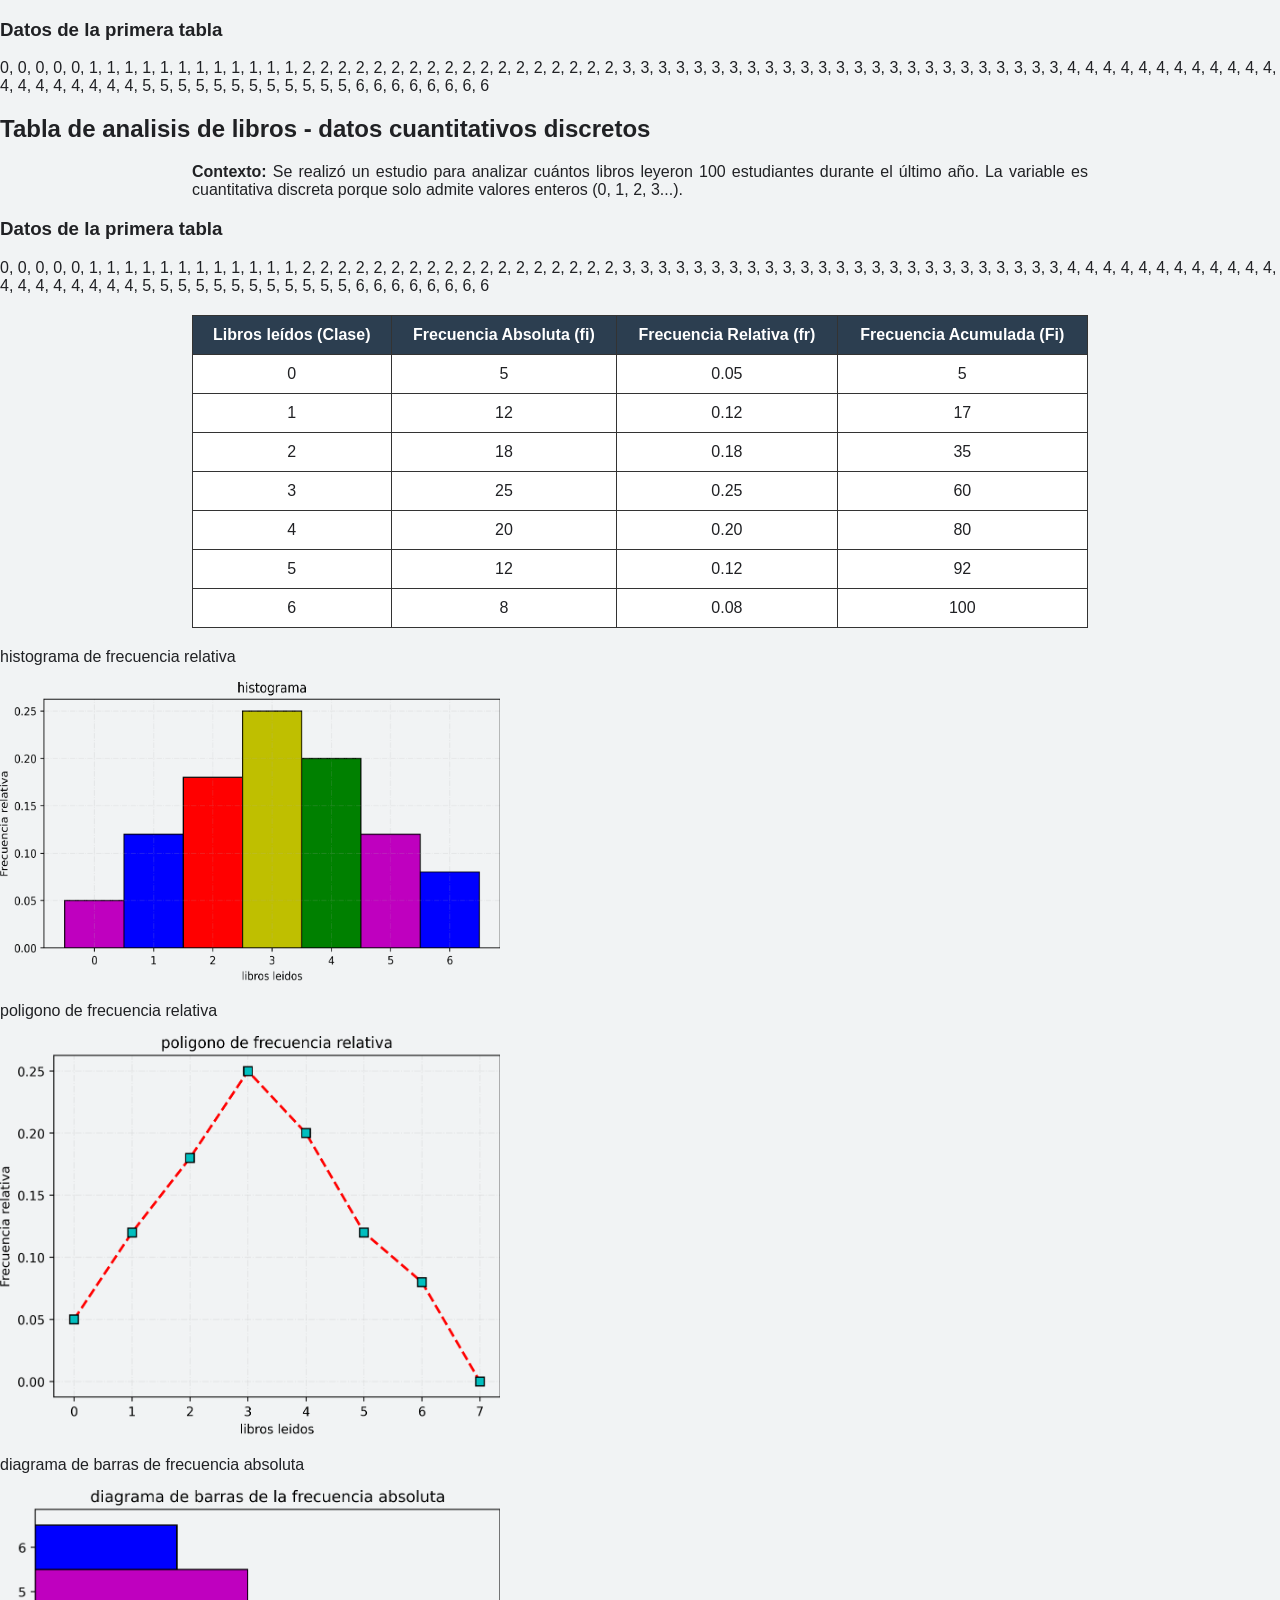
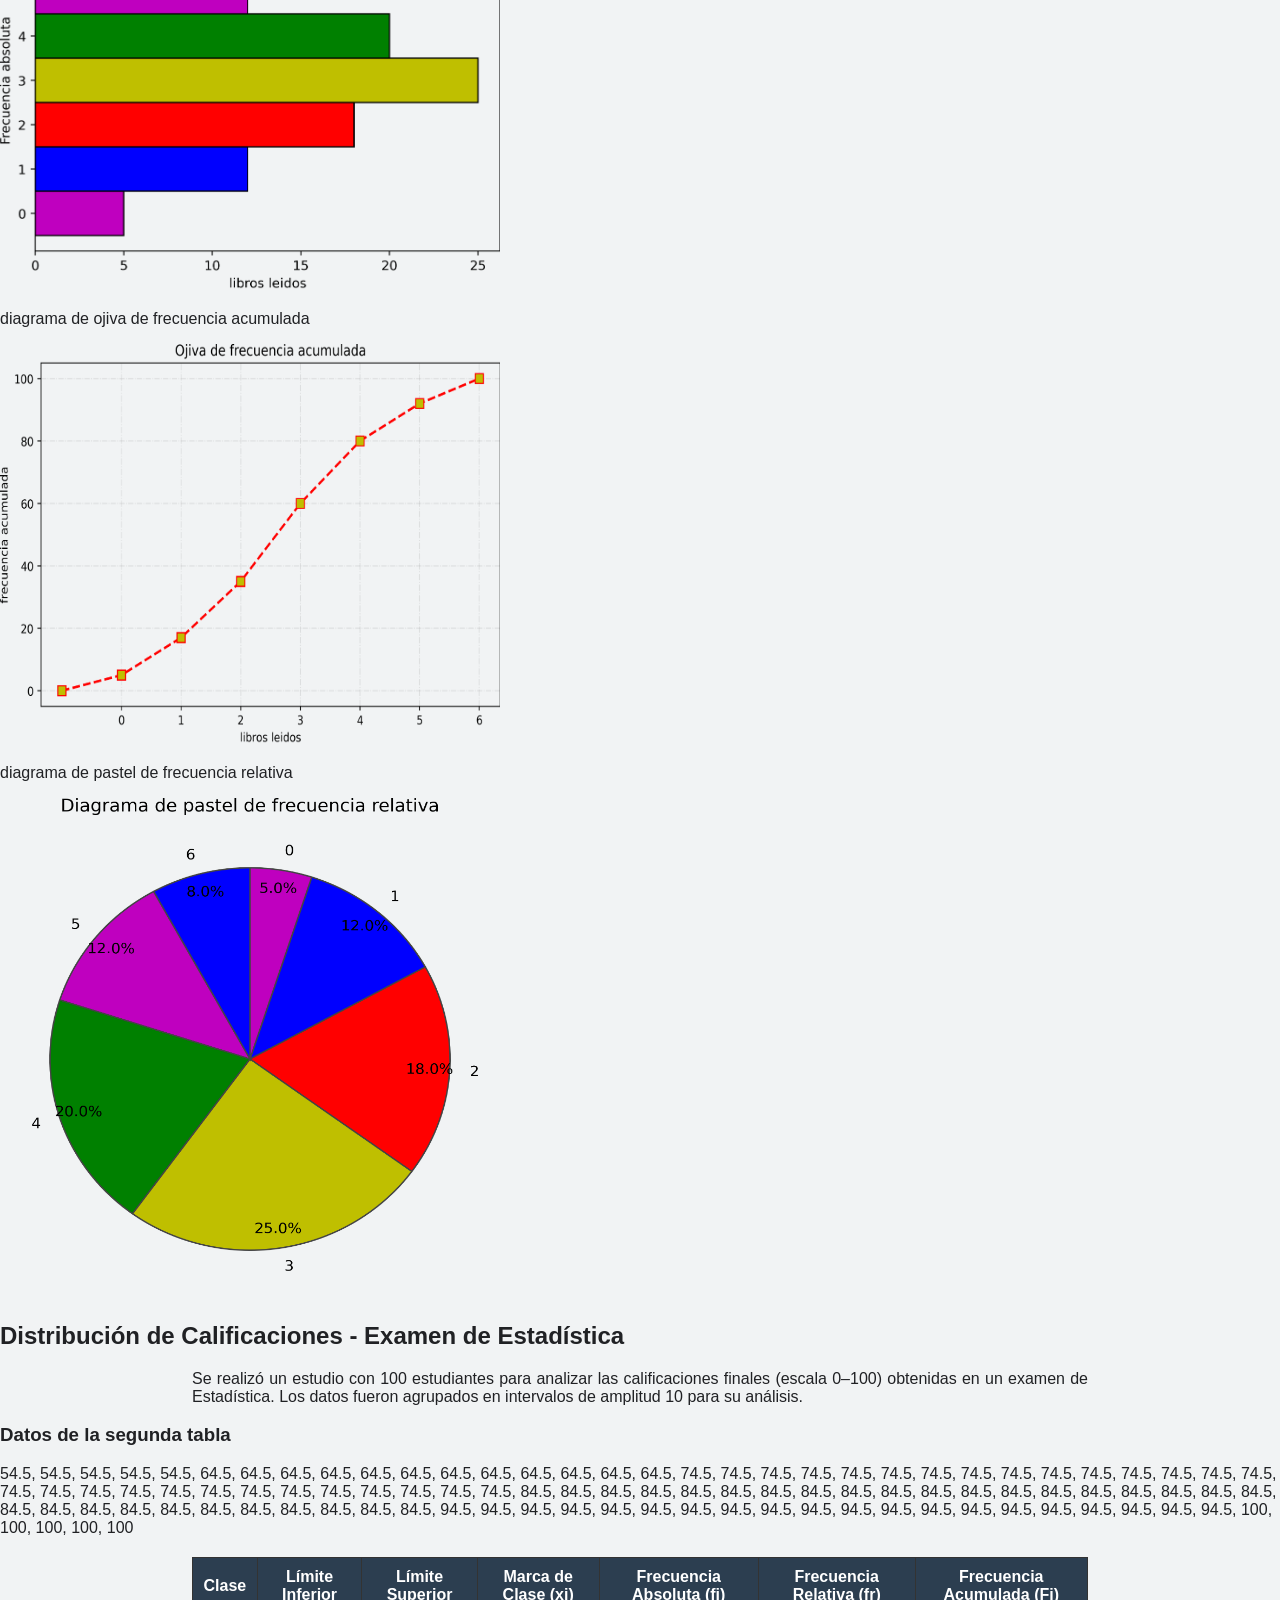
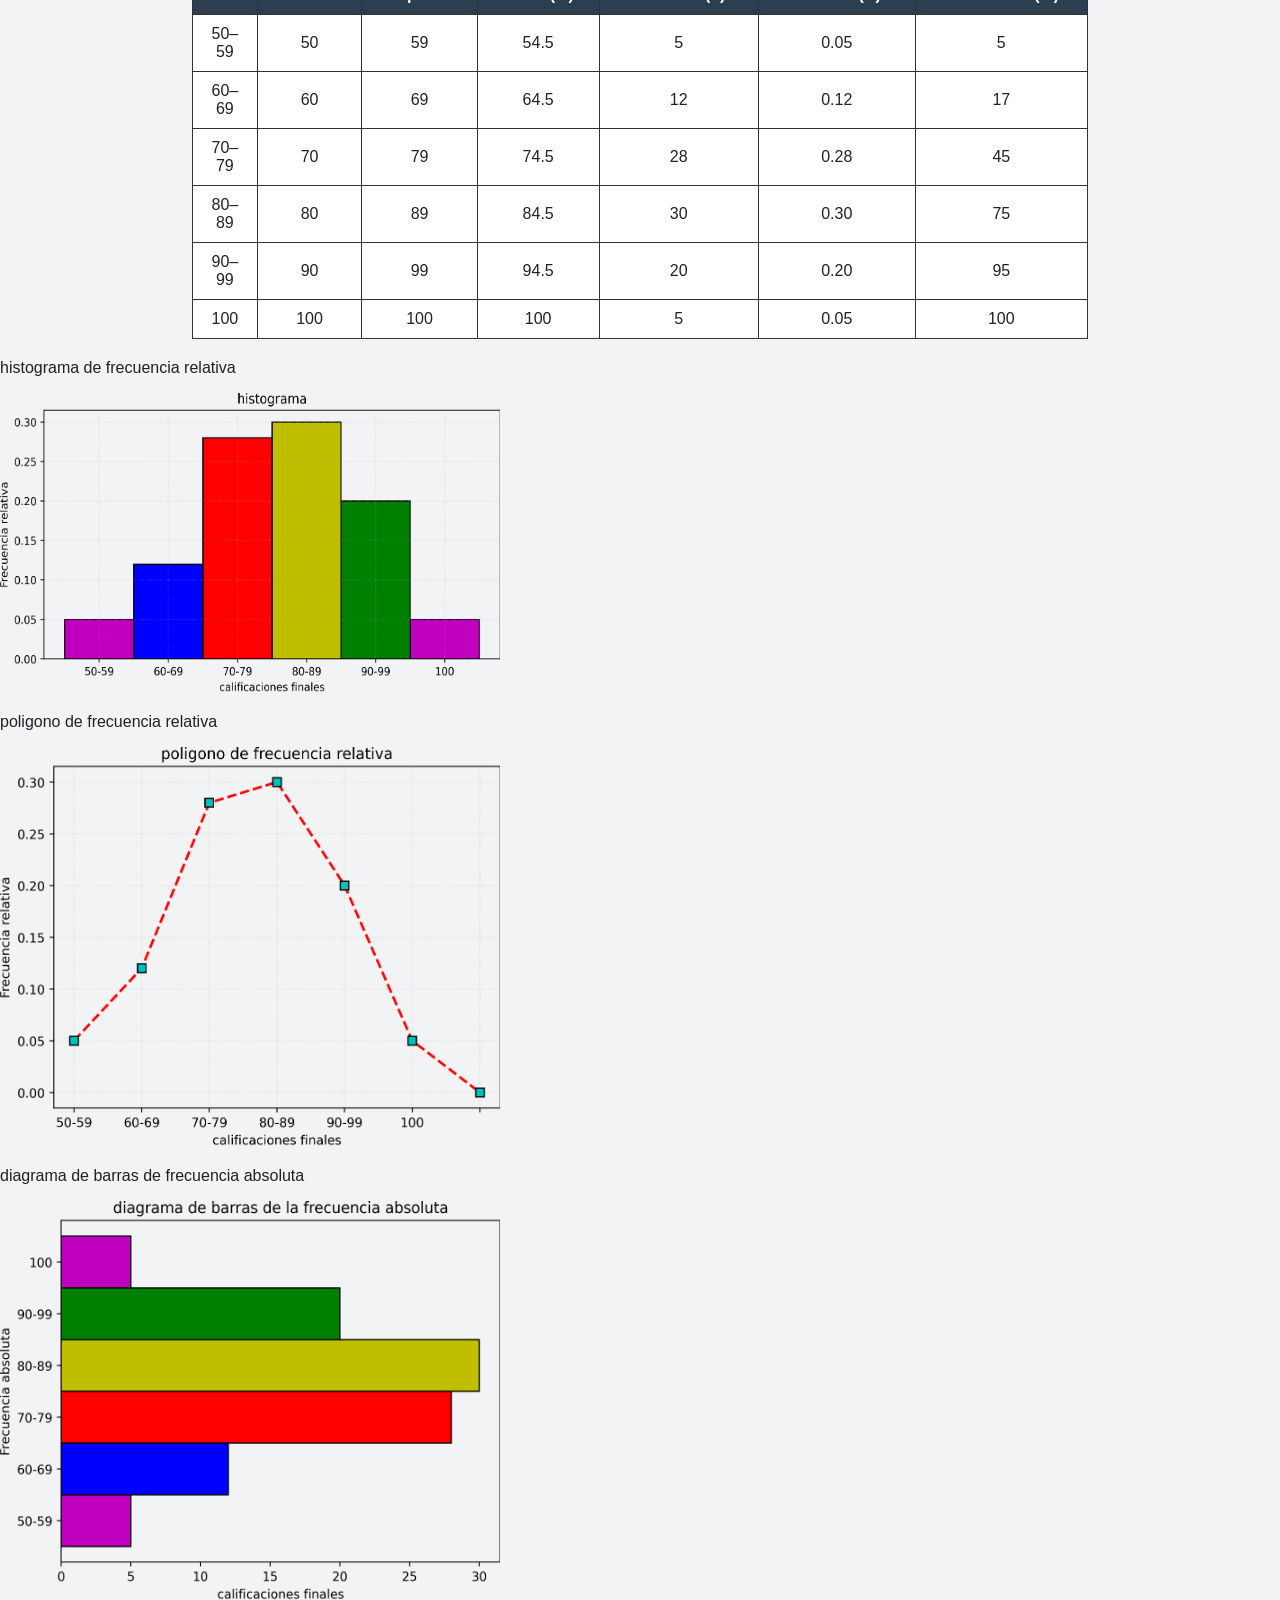
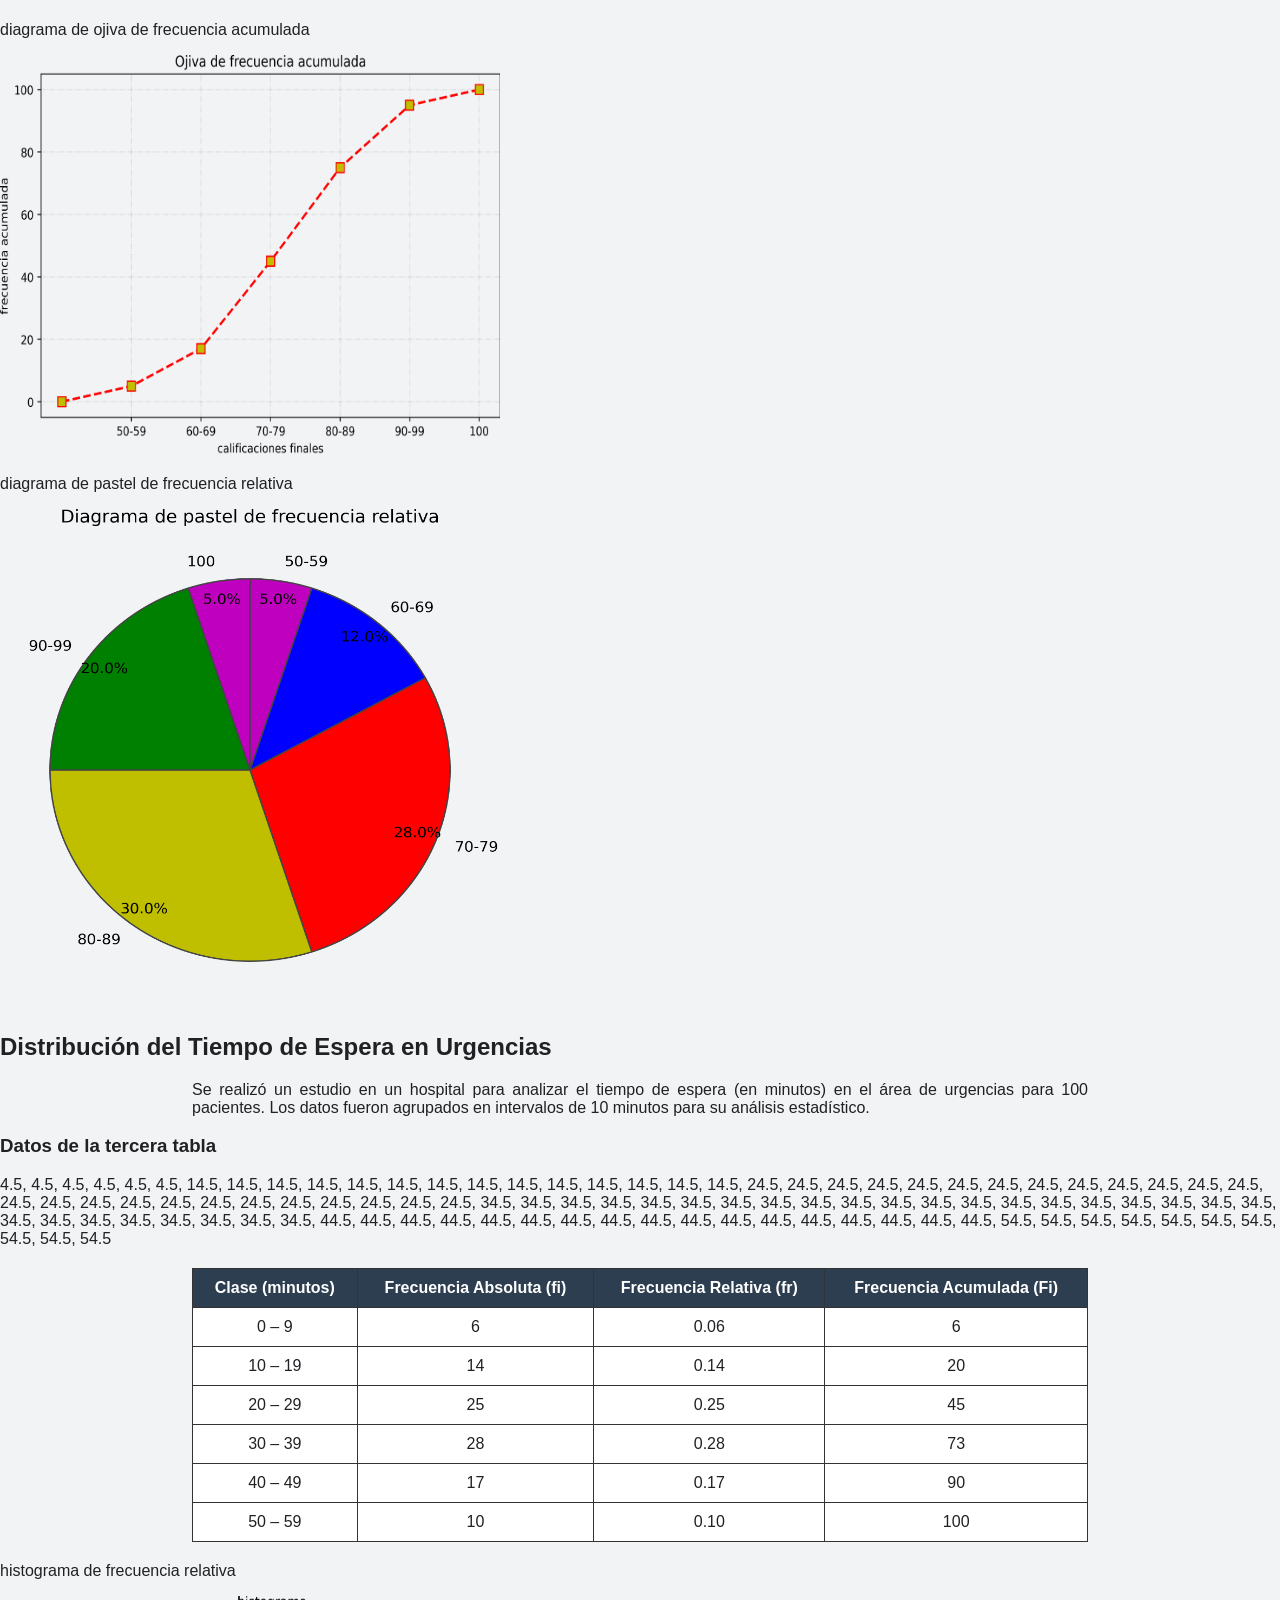
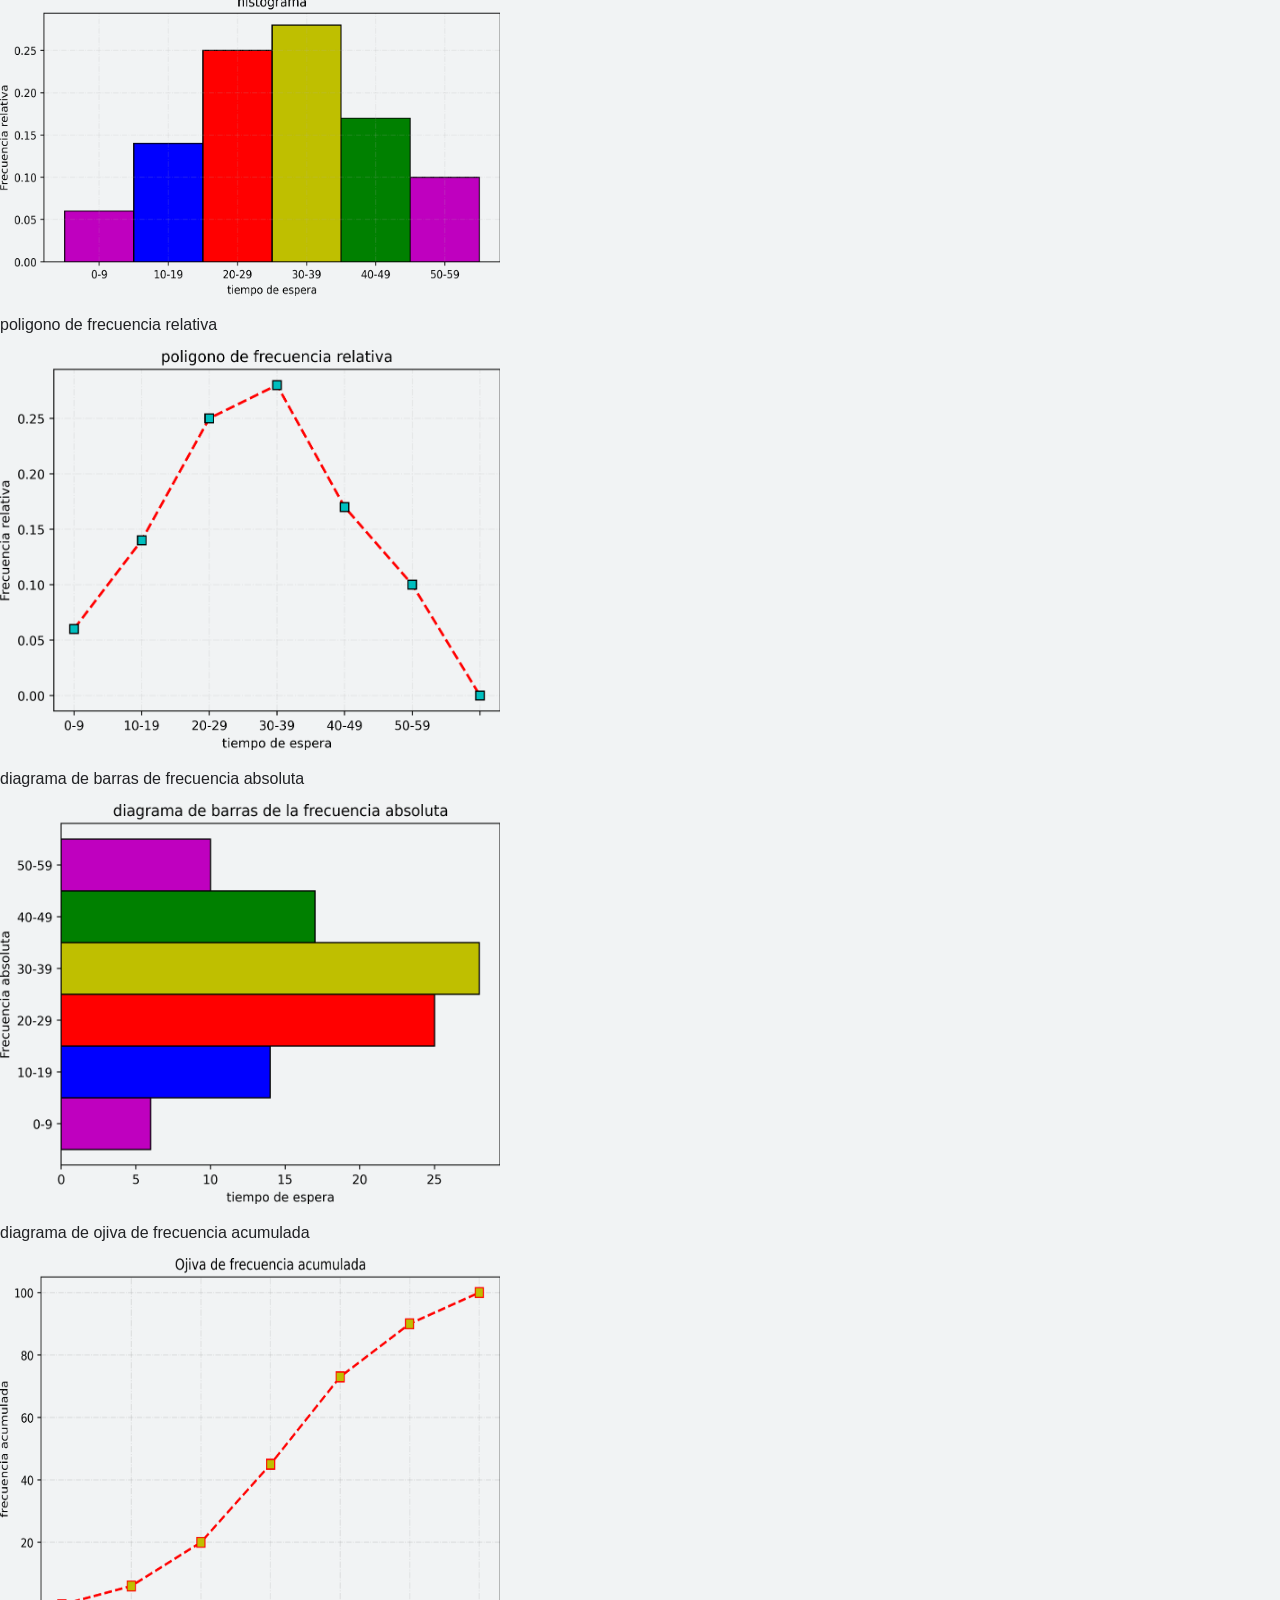
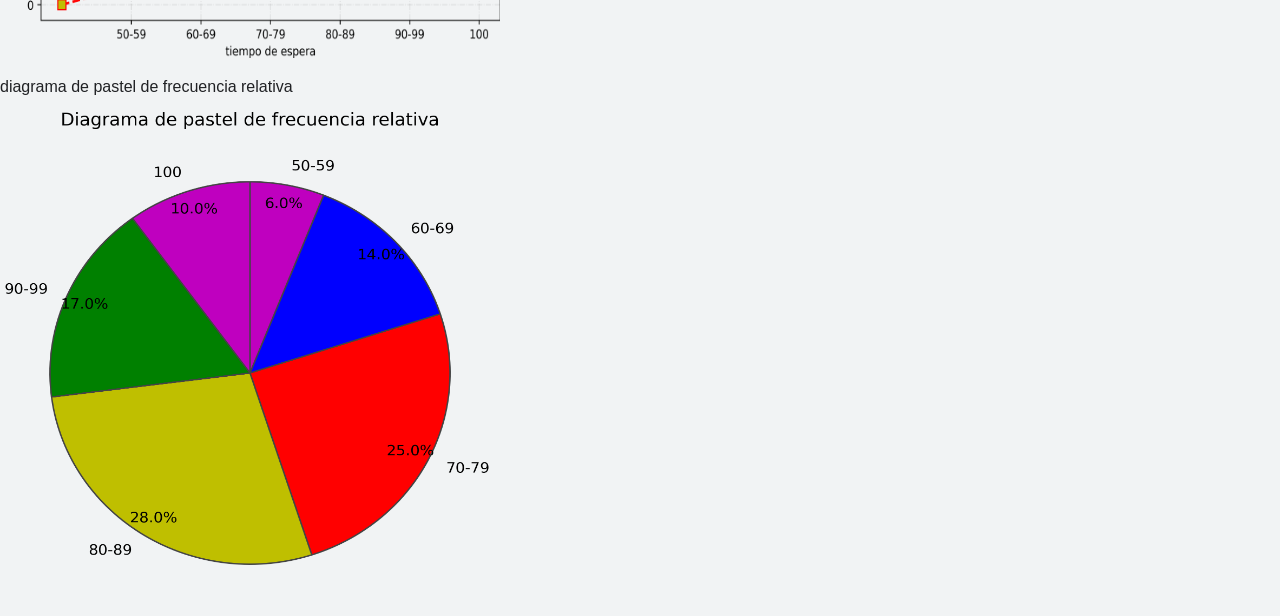
==== commit 421d7bfe: "Elias Javier Lopez Lopez 250110324@itsoeh.edu.mx" ====
--- a/index.html
+++ b/index.html
@@ -112,25 +112,6 @@
 
     <h2>Distribución de Calificaciones - Examen de Estadística</h2>
 
-    <h3>Datos de la segunda tabla</h3>
-
-<p>54.5, 54.5, 54.5, 54.5, 54.5,
-
-64.5, 64.5, 64.5, 64.5, 64.5, 64.5, 64.5, 64.5, 64.5, 64.5, 64.5, 64.5,
-
-74.5, 74.5, 74.5, 74.5, 74.5, 74.5, 74.5, 74.5, 74.5, 74.5,
-74.5, 74.5, 74.5, 74.5, 74.5, 74.5, 74.5, 74.5, 74.5, 74.5,
-74.5, 74.5, 74.5, 74.5, 74.5, 74.5, 74.5, 74.5,
-
-84.5, 84.5, 84.5, 84.5, 84.5, 84.5, 84.5, 84.5, 84.5, 84.5,
-84.5, 84.5, 84.5, 84.5, 84.5, 84.5, 84.5, 84.5, 84.5, 84.5,
-84.5, 84.5, 84.5, 84.5, 84.5, 84.5, 84.5, 84.5, 84.5, 84.5,
-
-94.5, 94.5, 94.5, 94.5, 94.5, 94.5, 94.5, 94.5, 94.5, 94.5,
-94.5, 94.5, 94.5, 94.5, 94.5, 94.5, 94.5, 94.5, 94.5, 94.5,
-
-100, 100, 100, 100, 100</p>
-
     <div class="contexto">
         <p>
             Se realizó un estudio con 100 estudiantes para analizar las calificaciones
@@ -139,6 +120,25 @@
         </p>
     </div>
 
+        <h3>Datos de la segunda tabla</h3>
+
+<p>54.5, 54.5, 54.5, 54.5, 54.5,
+
+64.5, 64.5, 64.5, 64.5, 64.5, 64.5, 64.5, 64.5, 64.5, 64.5, 64.5, 64.5,
+
+74.5, 74.5, 74.5, 74.5, 74.5, 74.5, 74.5, 74.5, 74.5, 74.5,
+74.5, 74.5, 74.5, 74.5, 74.5, 74.5, 74.5, 74.5, 74.5, 74.5,
+74.5, 74.5, 74.5, 74.5, 74.5, 74.5, 74.5, 74.5,
+
+84.5, 84.5, 84.5, 84.5, 84.5, 84.5, 84.5, 84.5, 84.5, 84.5,
+84.5, 84.5, 84.5, 84.5, 84.5, 84.5, 84.5, 84.5, 84.5, 84.5,
+84.5, 84.5, 84.5, 84.5, 84.5, 84.5, 84.5, 84.5, 84.5, 84.5,
+
+94.5, 94.5, 94.5, 94.5, 94.5, 94.5, 94.5, 94.5, 94.5, 94.5,
+94.5, 94.5, 94.5, 94.5, 94.5, 94.5, 94.5, 94.5, 94.5, 94.5,
+
+100, 100, 100, 100, 100</p>
+
     <table>
         <thead>
             <tr>
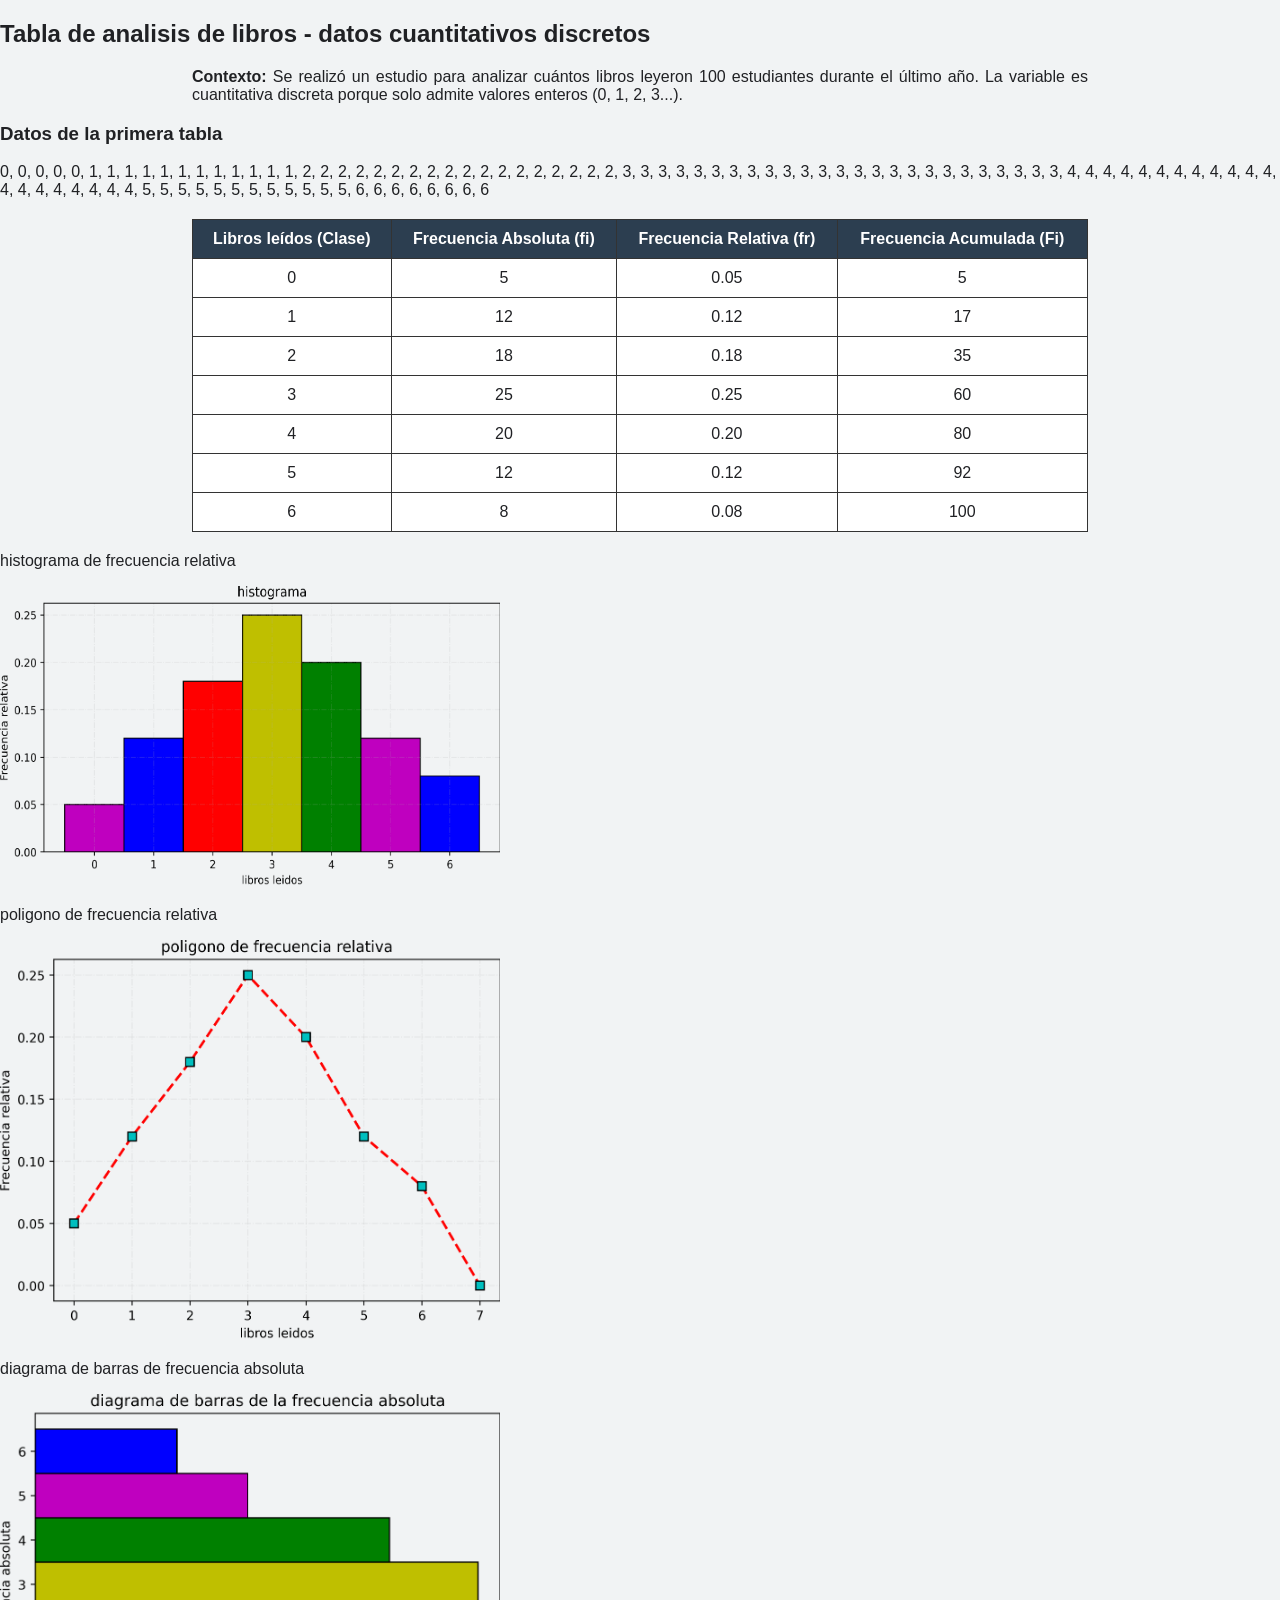
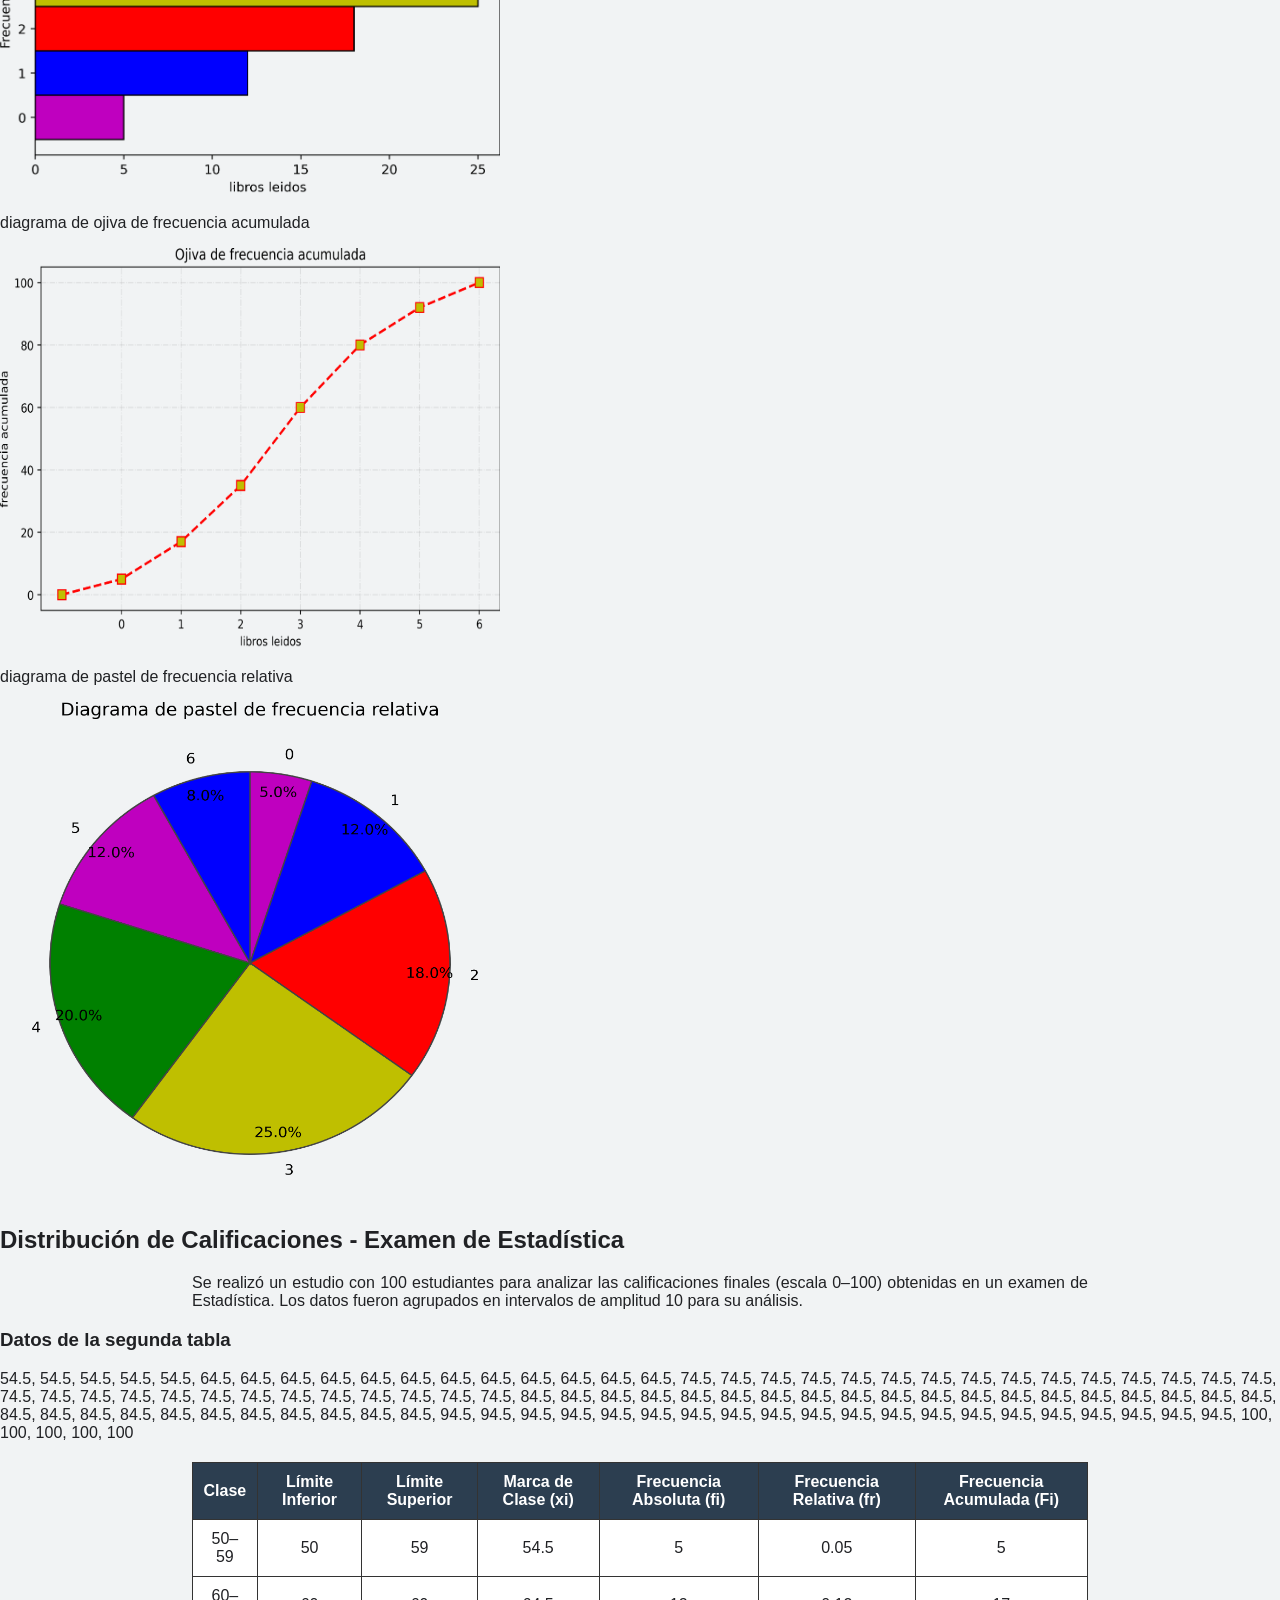
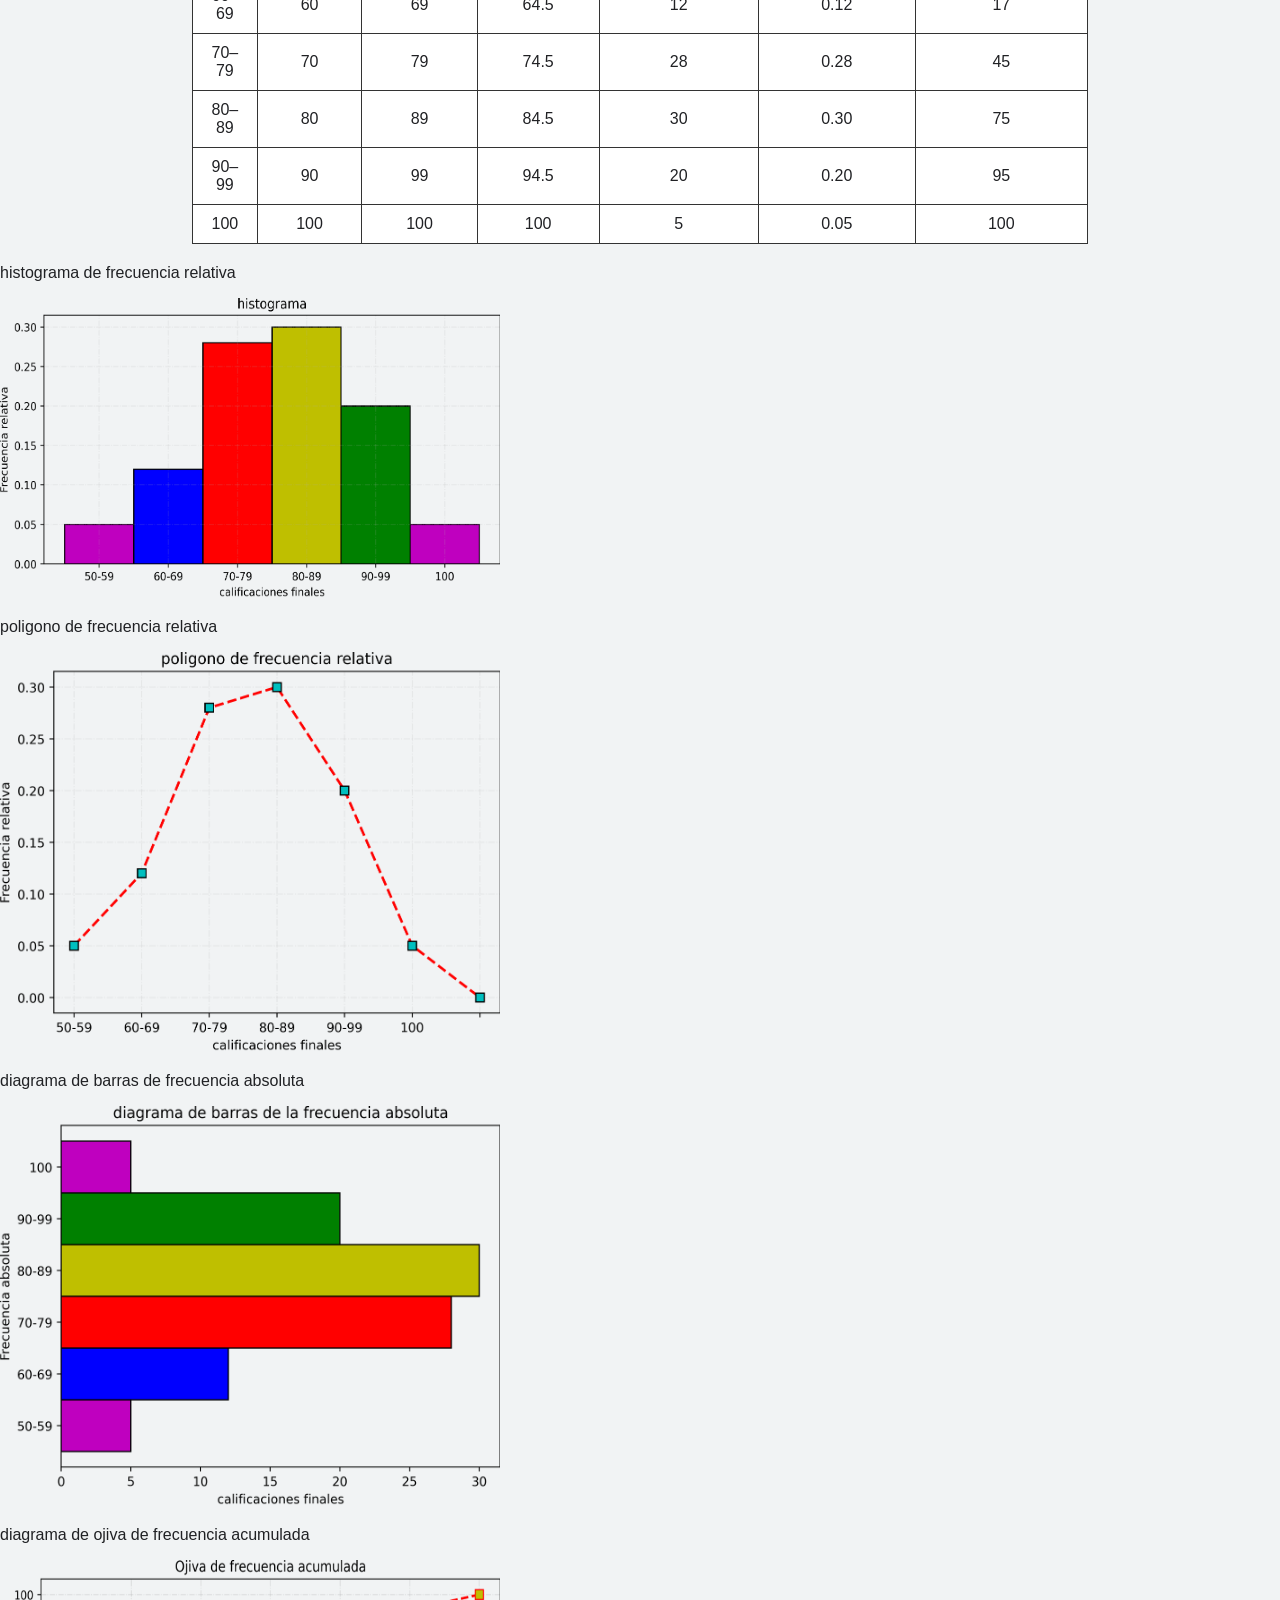
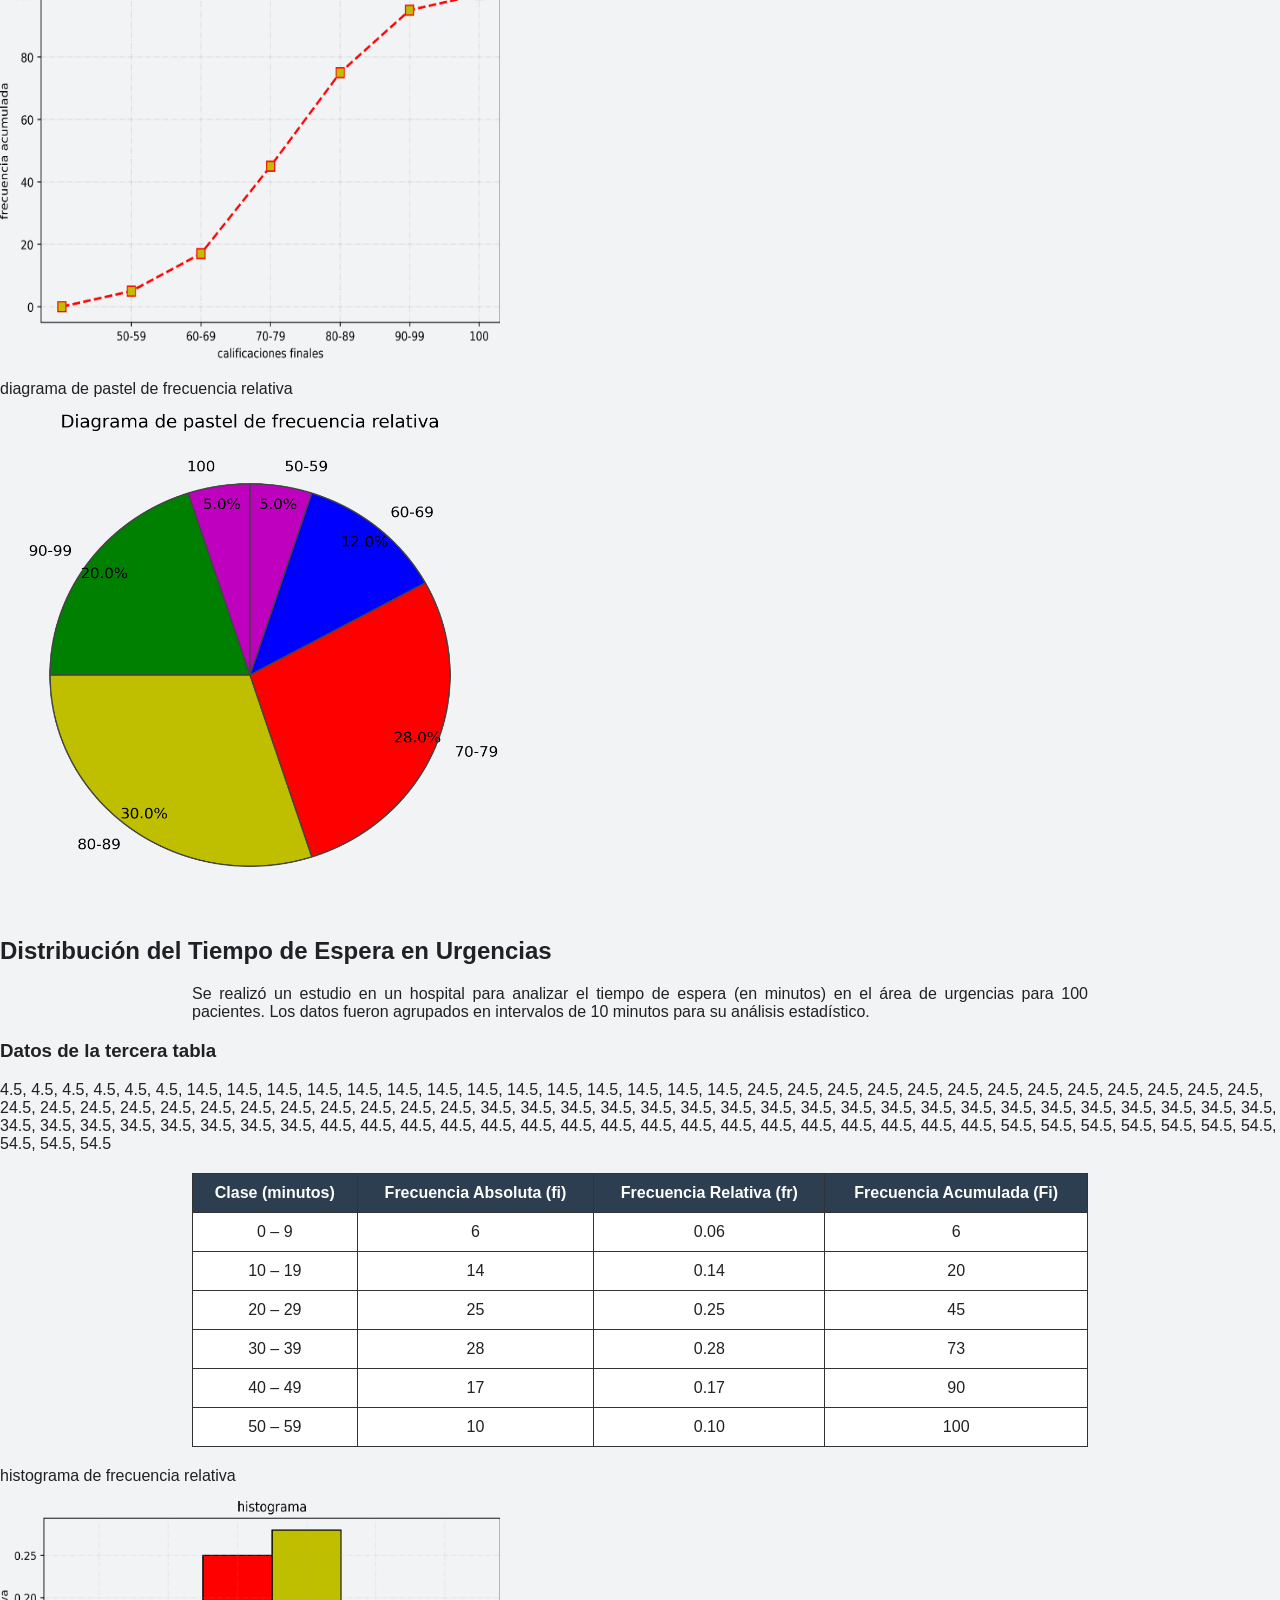
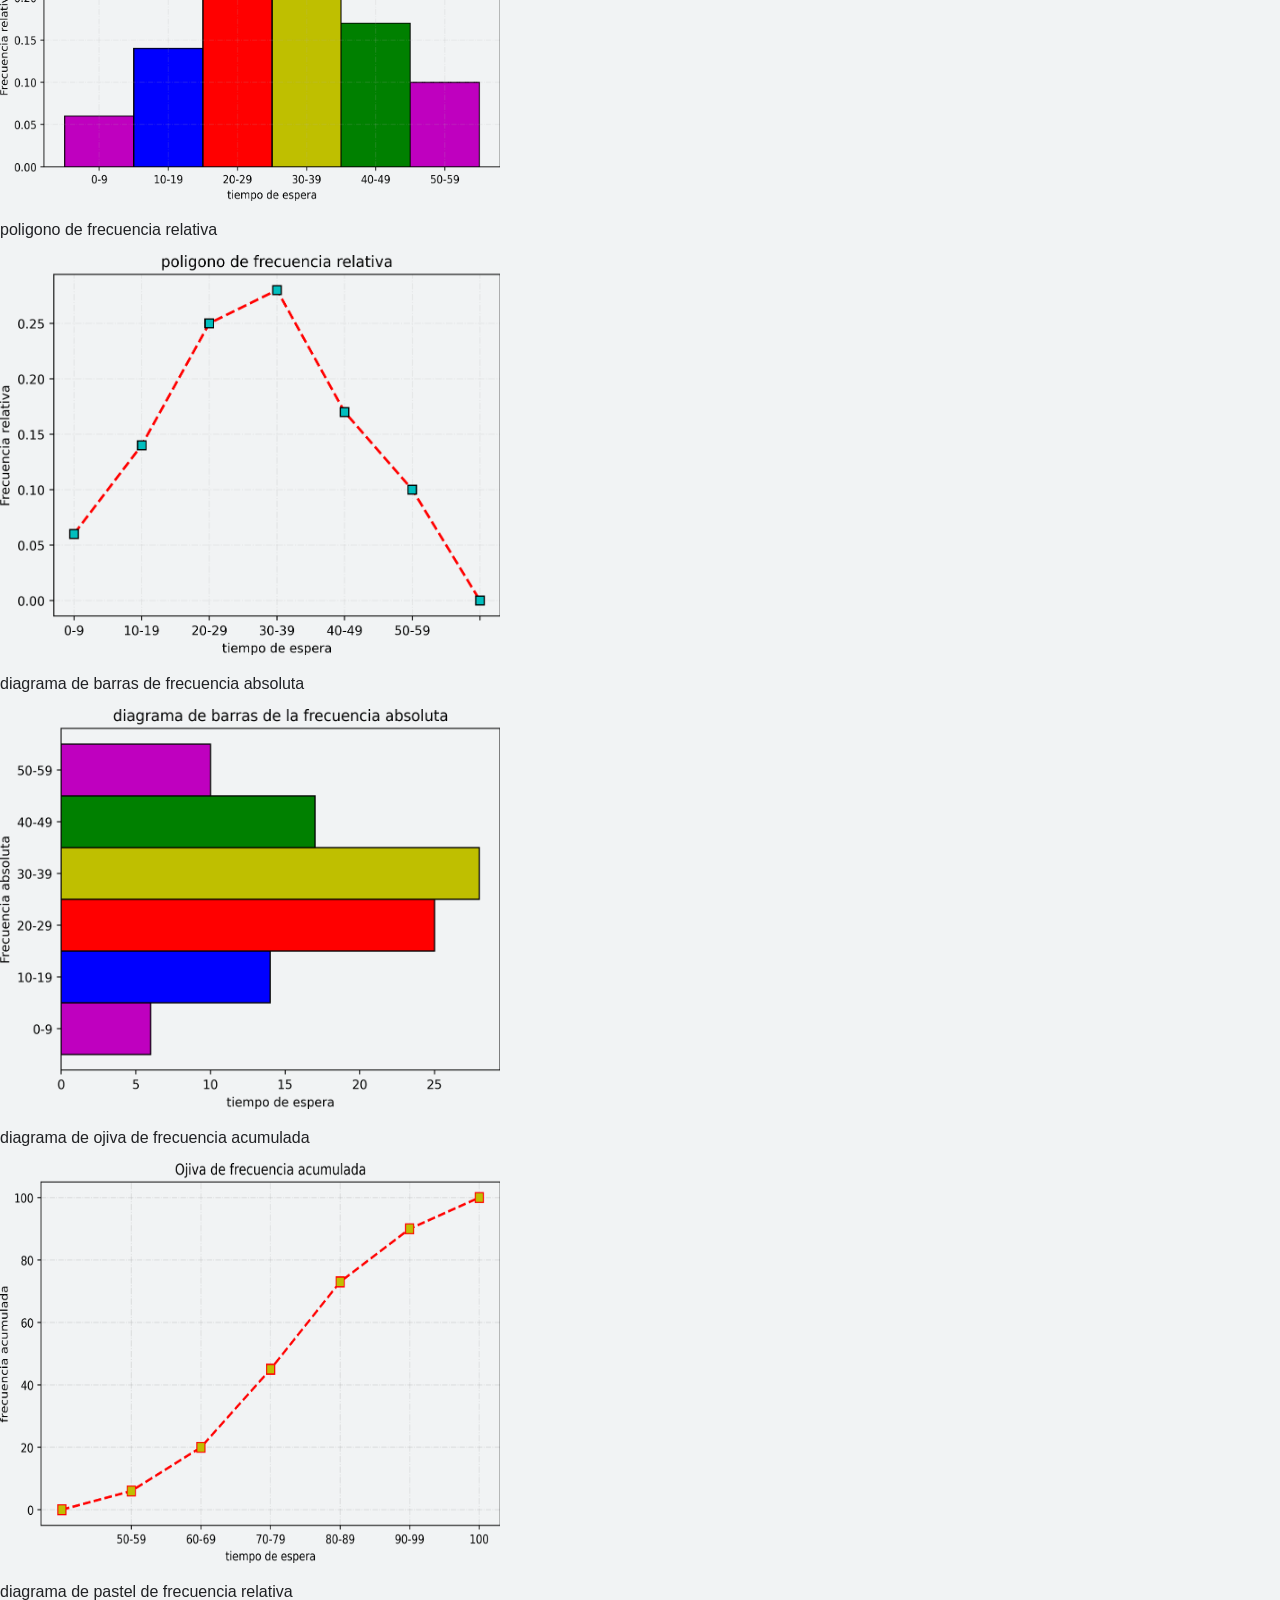
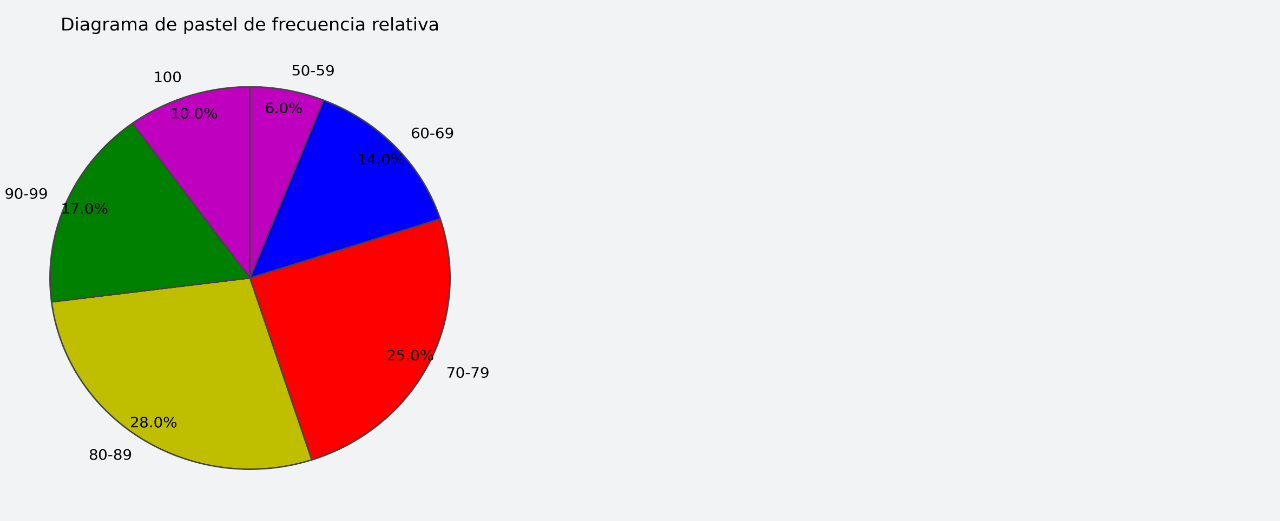
==== commit bd0cc1aa: "Elias Javier Lopez Lopez 250110324@itsoe.edu.mx" ====
--- a/index.html
+++ b/index.html
@@ -9,6 +9,12 @@
 
 </head>
 <body>
+    <h2>Tabla de analisis de libros - datos cuantitativos discretos</h2>
+
+<div class="contexto">
+    <p><strong>Contexto:</strong> Se realizó un estudio para analizar cuántos libros leyeron 100 estudiantes durante el último año. 
+    La variable es cuantitativa discreta porque solo admite valores enteros (0, 1, 2, 3...).</p>
+</div>
 
     <h3>Datos de la primera tabla</h3>
     <p>0, 0, 0, 0, 0,
@@ -19,22 +25,6 @@
 5, 5, 5, 5, 5, 5, 5, 5, 5, 5, 5, 5,
 6, 6, 6, 6, 6, 6, 6, 6</p>
 
-    <h2>Tabla de analisis de libros - datos cuantitativos discretos</h2>
-
-<div class="contexto">
-    <p><strong>Contexto:</strong> Se realizó un estudio para analizar cuántos libros leyeron 100 estudiantes durante el último año. 
-    La variable es cuantitativa discreta porque solo admite valores enteros (0, 1, 2, 3...).</p>
-</div>
-
-    <h3>Datos de la primera tabla</h3>
-    <p>0, 0, 0, 0, 0,
-1, 1, 1, 1, 1, 1, 1, 1, 1, 1, 1, 1,
-2, 2, 2, 2, 2, 2, 2, 2, 2, 2, 2, 2, 2, 2, 2, 2, 2, 2,
-3, 3, 3, 3, 3, 3, 3, 3, 3, 3, 3, 3, 3, 3, 3, 3, 3, 3, 3, 3, 3, 3, 3, 3, 3,
-4, 4, 4, 4, 4, 4, 4, 4, 4, 4, 4, 4, 4, 4, 4, 4, 4, 4, 4, 4,
-5, 5, 5, 5, 5, 5, 5, 5, 5, 5, 5, 5,
-6, 6, 6, 6, 6, 6, 6, 6</p>
-
 <table>
     <thead>
         <tr>
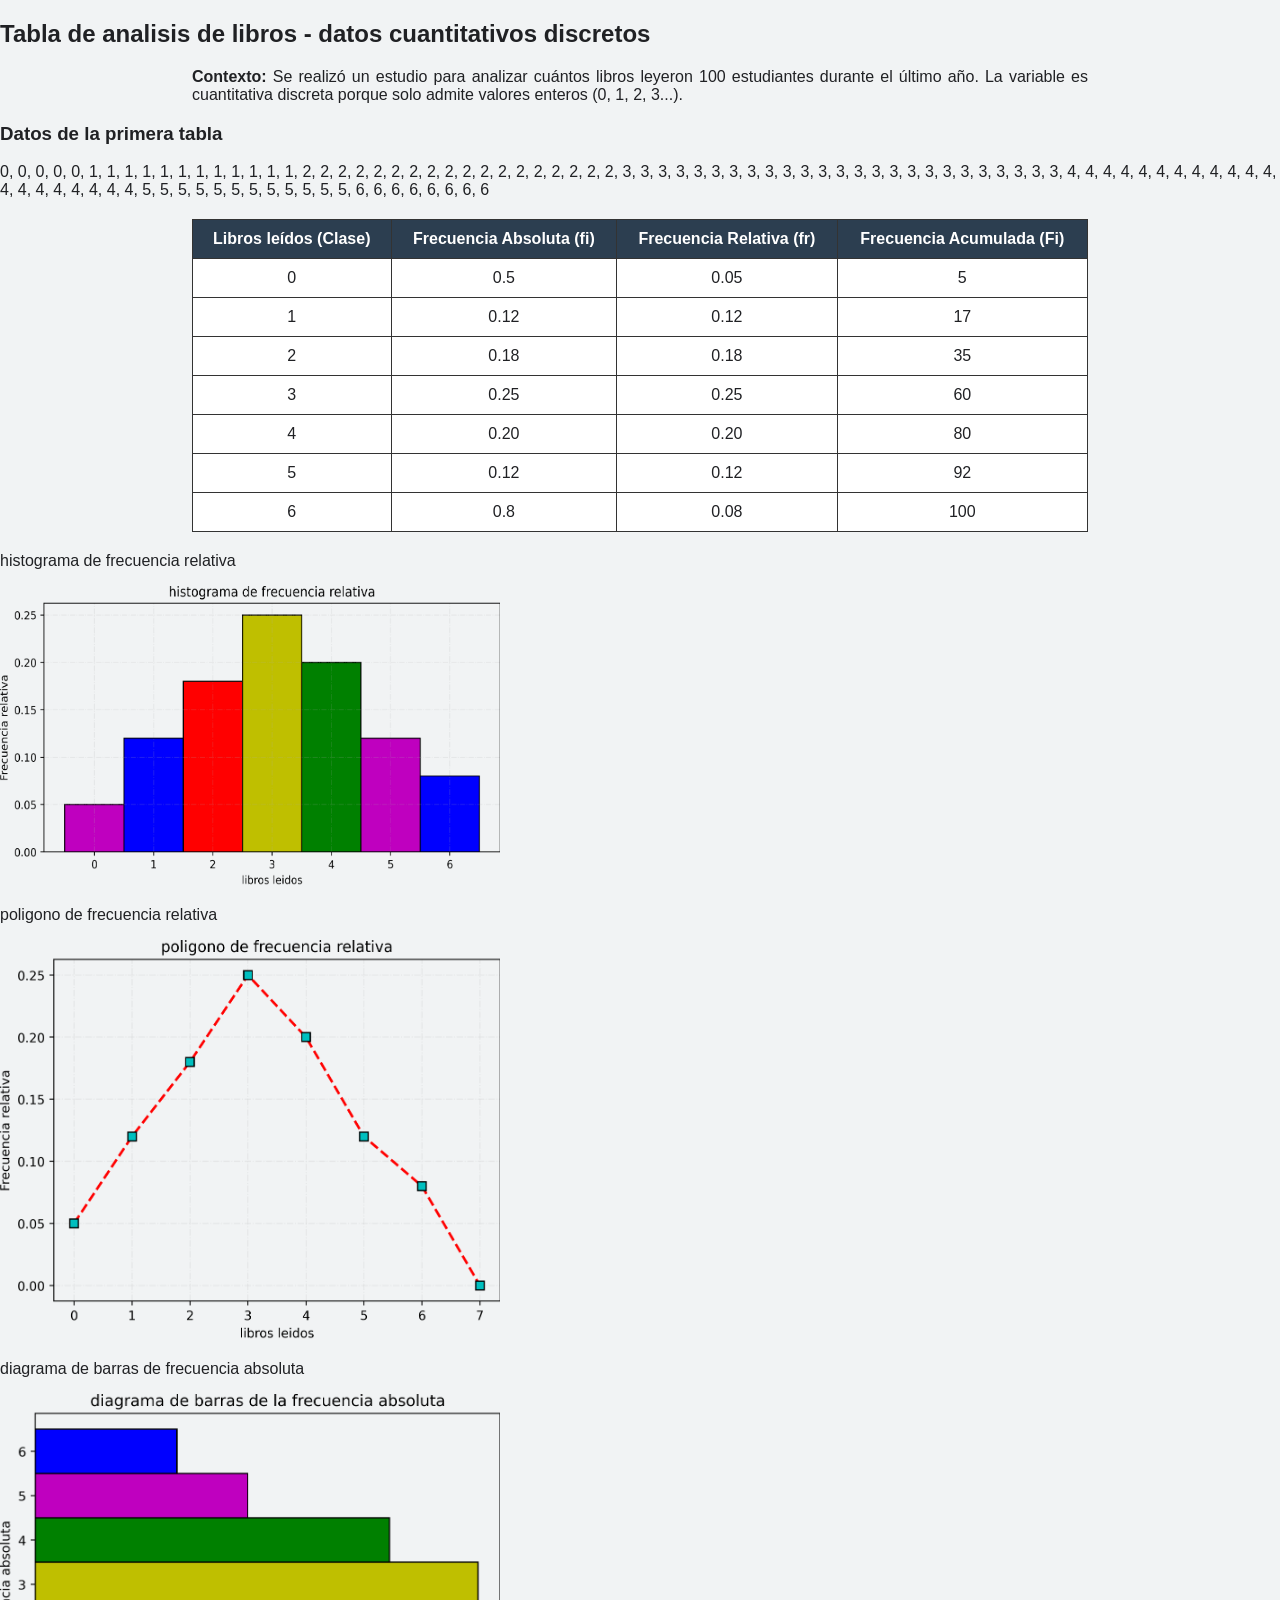
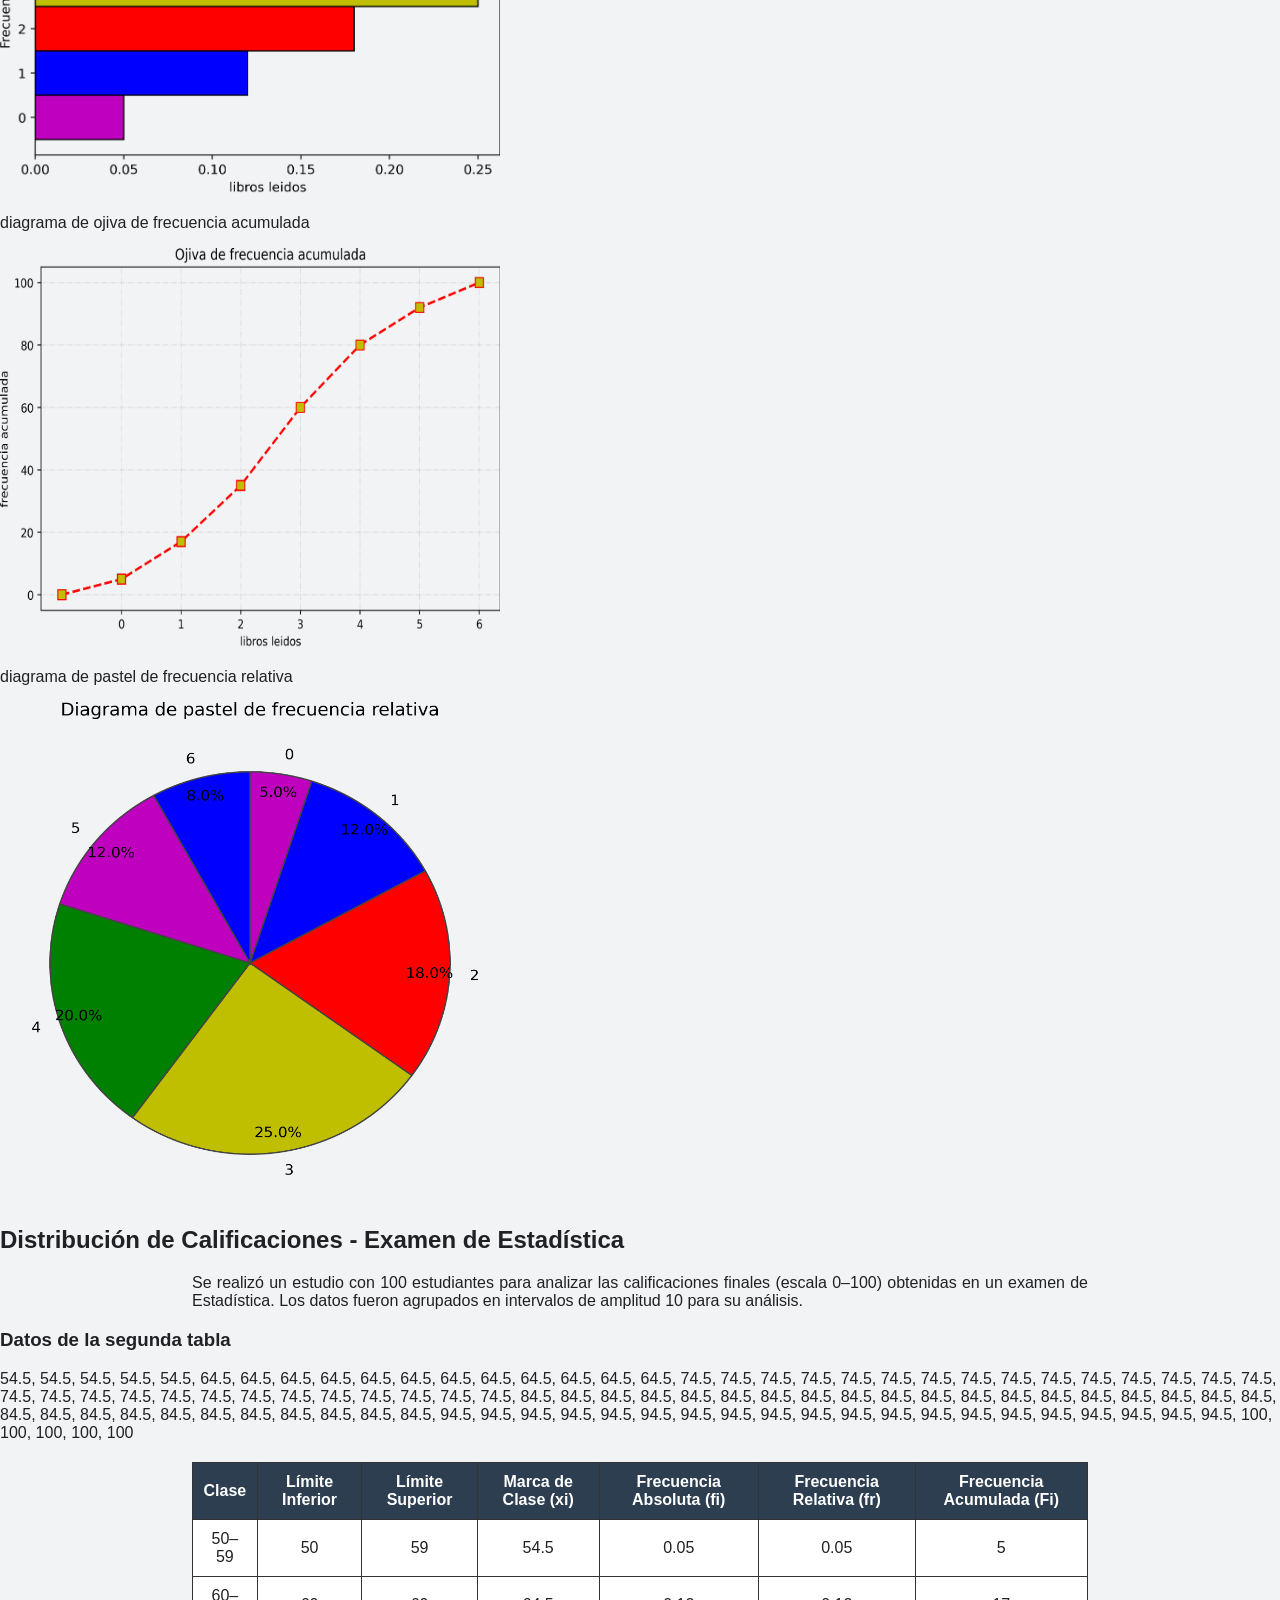
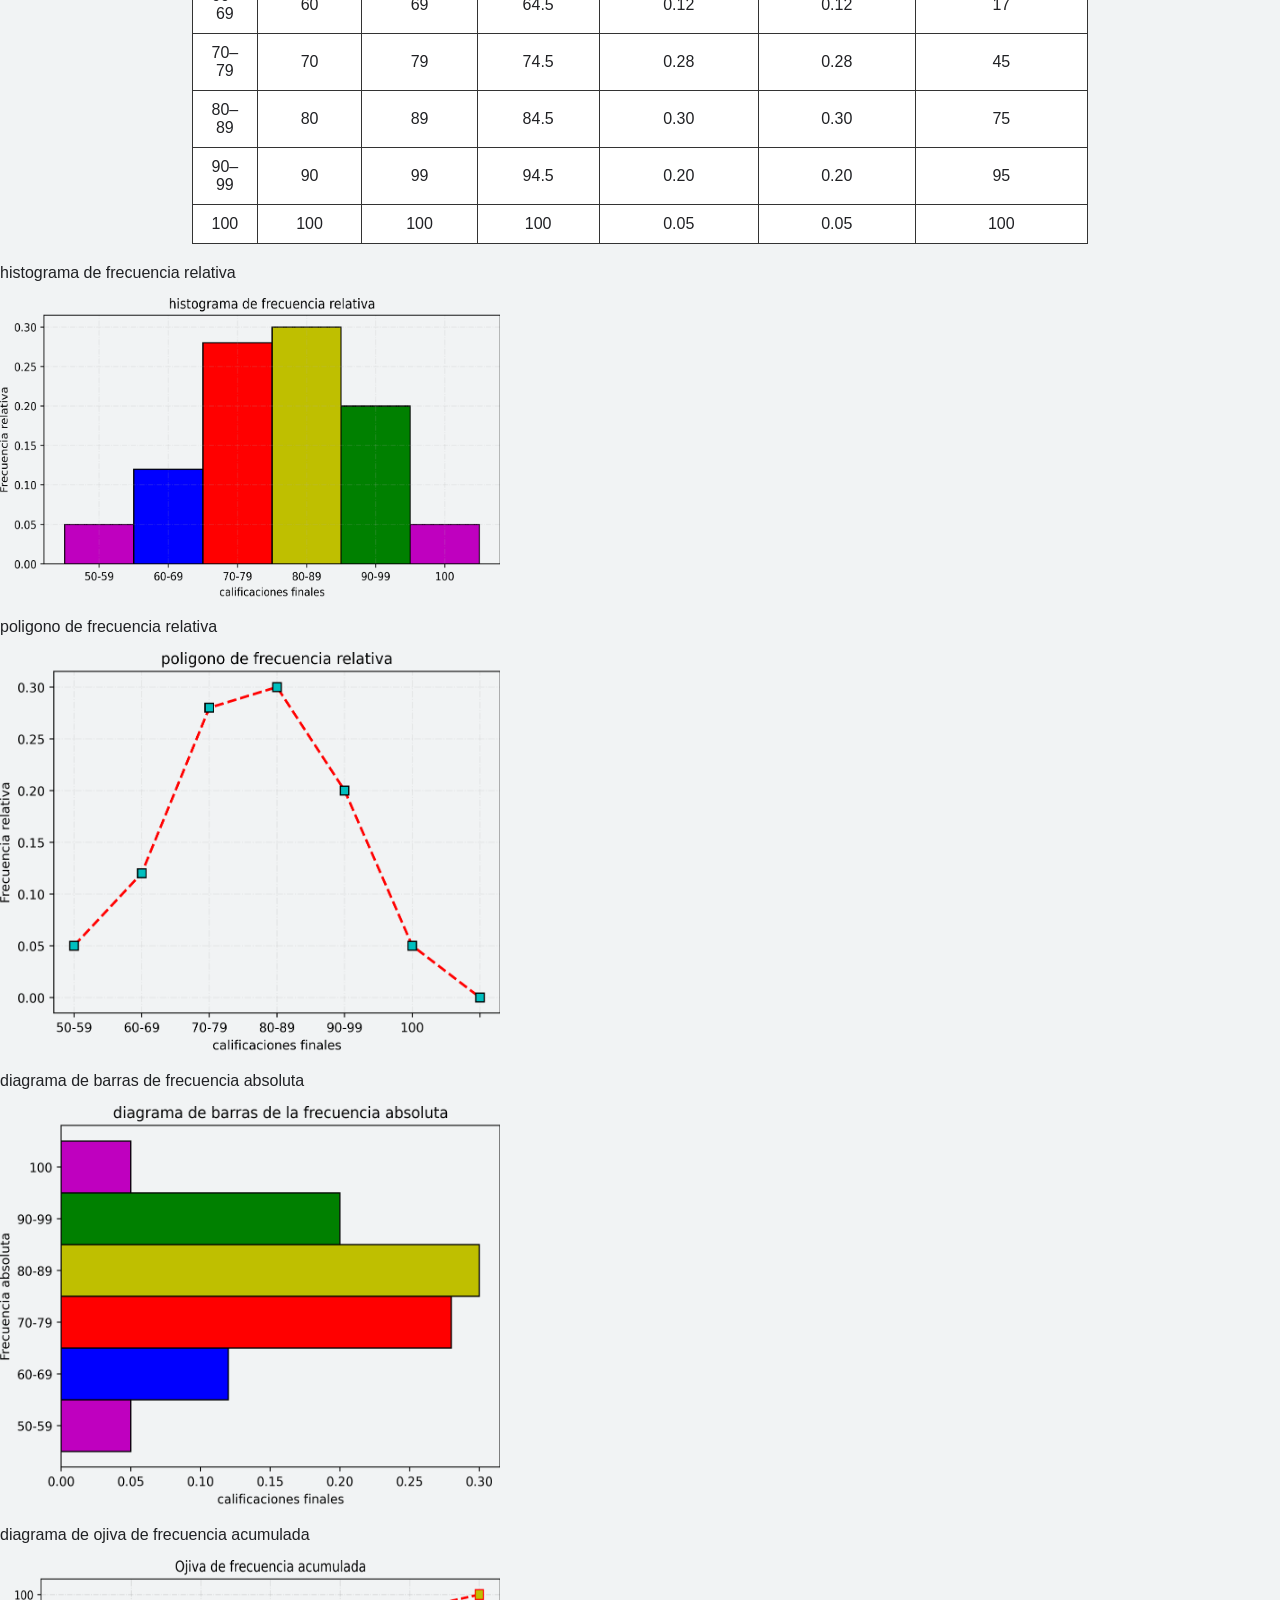
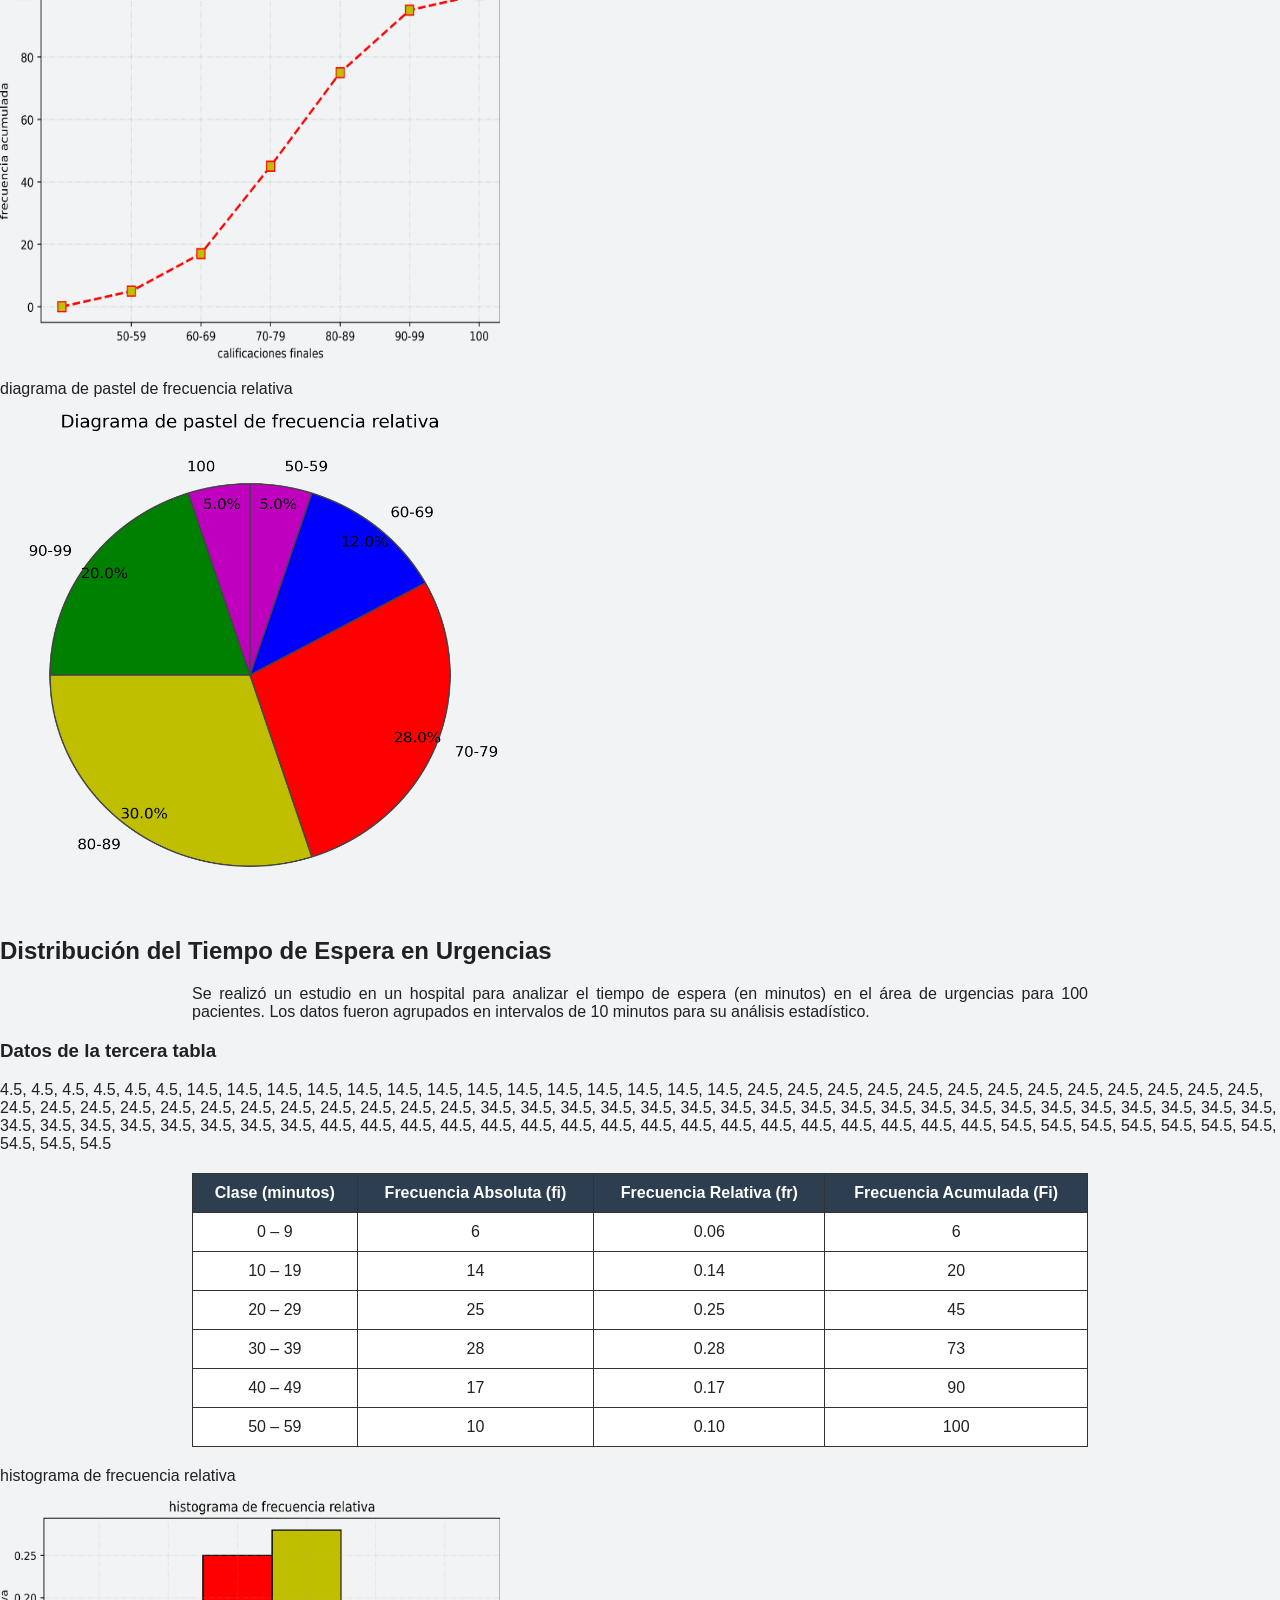
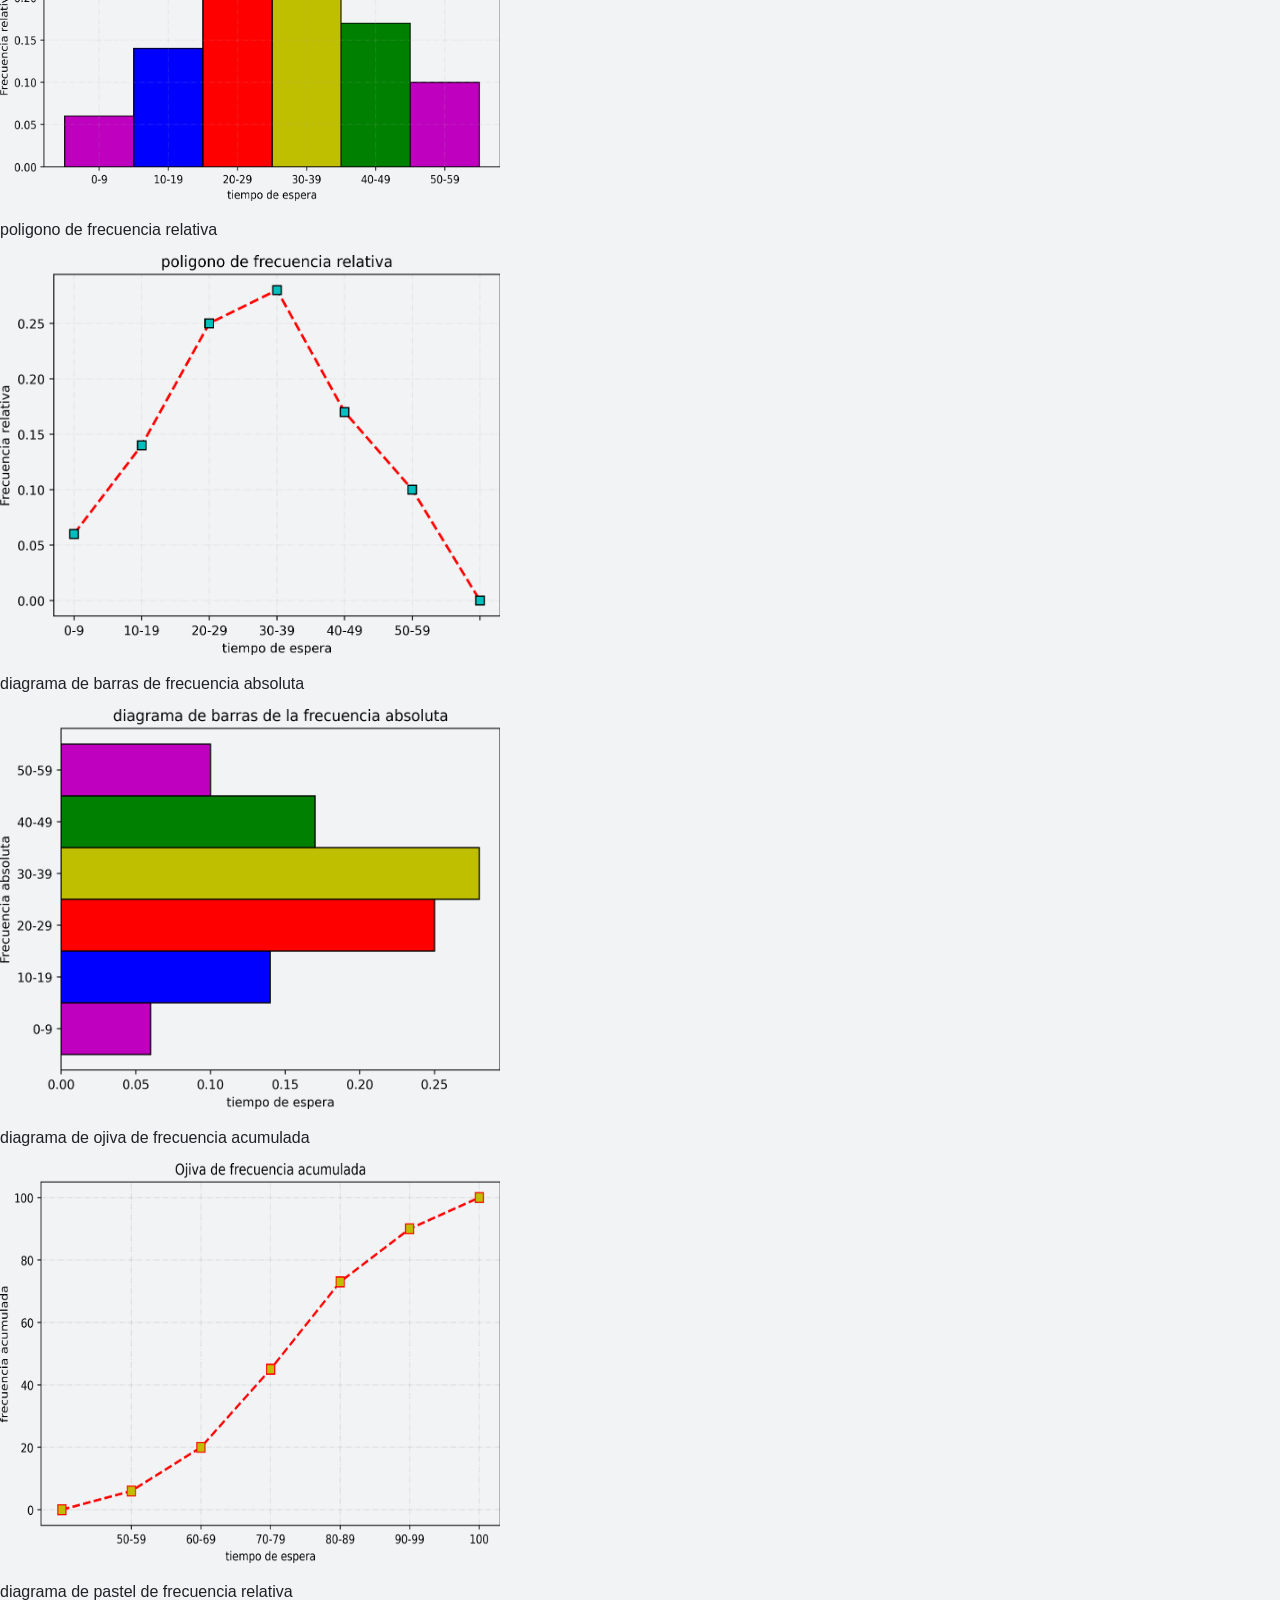
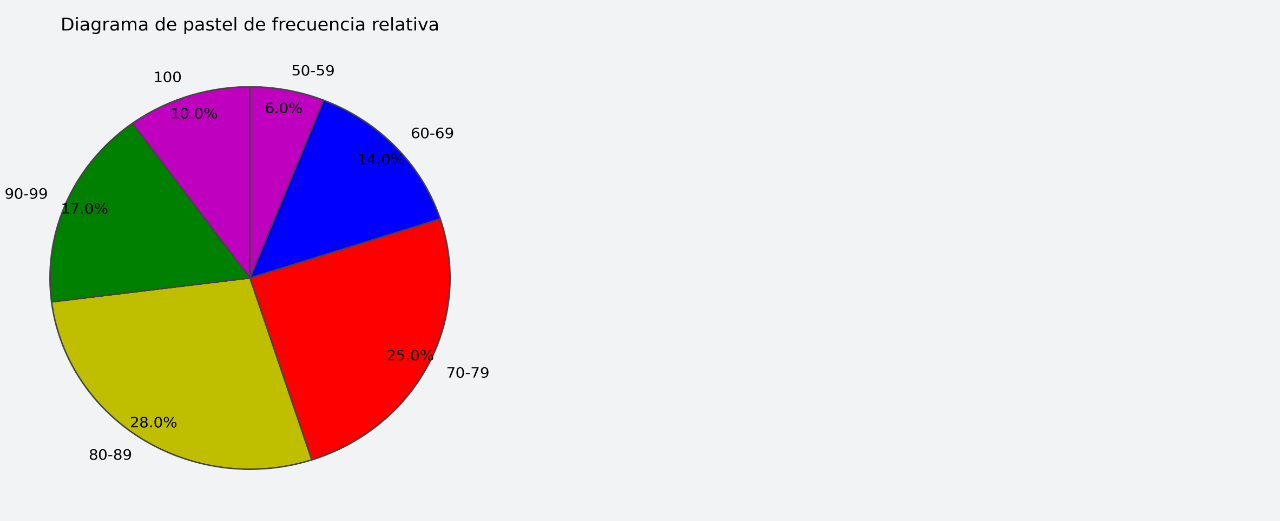
==== commit 70b0f78e: "Elias Javier Lopez Lopez 250110324@itsoeh.edu.mx" ====
--- a/index.html
+++ b/index.html
@@ -37,43 +37,43 @@
     <tbody>
         <tr>
             <td>0</td>
-            <td>5</td>
+            <td>0.5</td>
             <td>0.05</td>
             <td>5</td>
         </tr>
         <tr>
             <td>1</td>
-            <td>12</td>
+            <td>0.12</td>
             <td>0.12</td>
             <td>17</td>
         </tr>
         <tr>
             <td>2</td>
-            <td>18</td>
+            <td>0.18</td>
             <td>0.18</td>
             <td>35</td>
         </tr>
         <tr>
             <td>3</td>
-            <td>25</td>
+            <td>0.25</td>
             <td>0.25</td>
             <td>60</td>
         </tr>
         <tr>
             <td>4</td>
-            <td>20</td>
+            <td>0.20</td>
             <td>0.20</td>
             <td>80</td>
         </tr>
         <tr>
             <td>5</td>
-            <td>12</td>
+            <td>0.12</td>
             <td>0.12</td>
             <td>92</td>
         </tr>
         <tr>
             <td>6</td>
-            <td>8</td>
+            <td>0.8</td>
             <td>0.08</td>
             <td>100</td>
         </tr>
@@ -147,7 +147,7 @@
                 <td>50</td>
                 <td>59</td>
                 <td>54.5</td>
-                <td>5</td>
+                <td>0.05</td>
                 <td>0.05</td>
                 <td>5</td>
             </tr>
@@ -156,7 +156,7 @@
                 <td>60</td>
                 <td>69</td>
                 <td>64.5</td>
-                <td>12</td>
+                <td>0.12</td>
                 <td>0.12</td>
                 <td>17</td>
             </tr>
@@ -165,7 +165,7 @@
                 <td>70</td>
                 <td>79</td>
                 <td>74.5</td>
-                <td>28</td>
+                <td>0.28</td>
                 <td>0.28</td>
                 <td>45</td>
             </tr>
@@ -174,7 +174,7 @@
                 <td>80</td>
                 <td>89</td>
                 <td>84.5</td>
-                <td>30</td>
+                <td>0.30</td>
                 <td>0.30</td>
                 <td>75</td>
             </tr>
@@ -183,7 +183,7 @@
                 <td>90</td>
                 <td>99</td>
                 <td>94.5</td>
-                <td>20</td>
+                <td>0.20</td>
                 <td>0.20</td>
                 <td>95</td>
             </tr>
@@ -192,7 +192,7 @@
                 <td>100</td>
                 <td>100</td>
                 <td>100</td>
-                <td>5</td>
+                <td>0.05</td>
                 <td>0.05</td>
                 <td>100</td>
             </tr>
